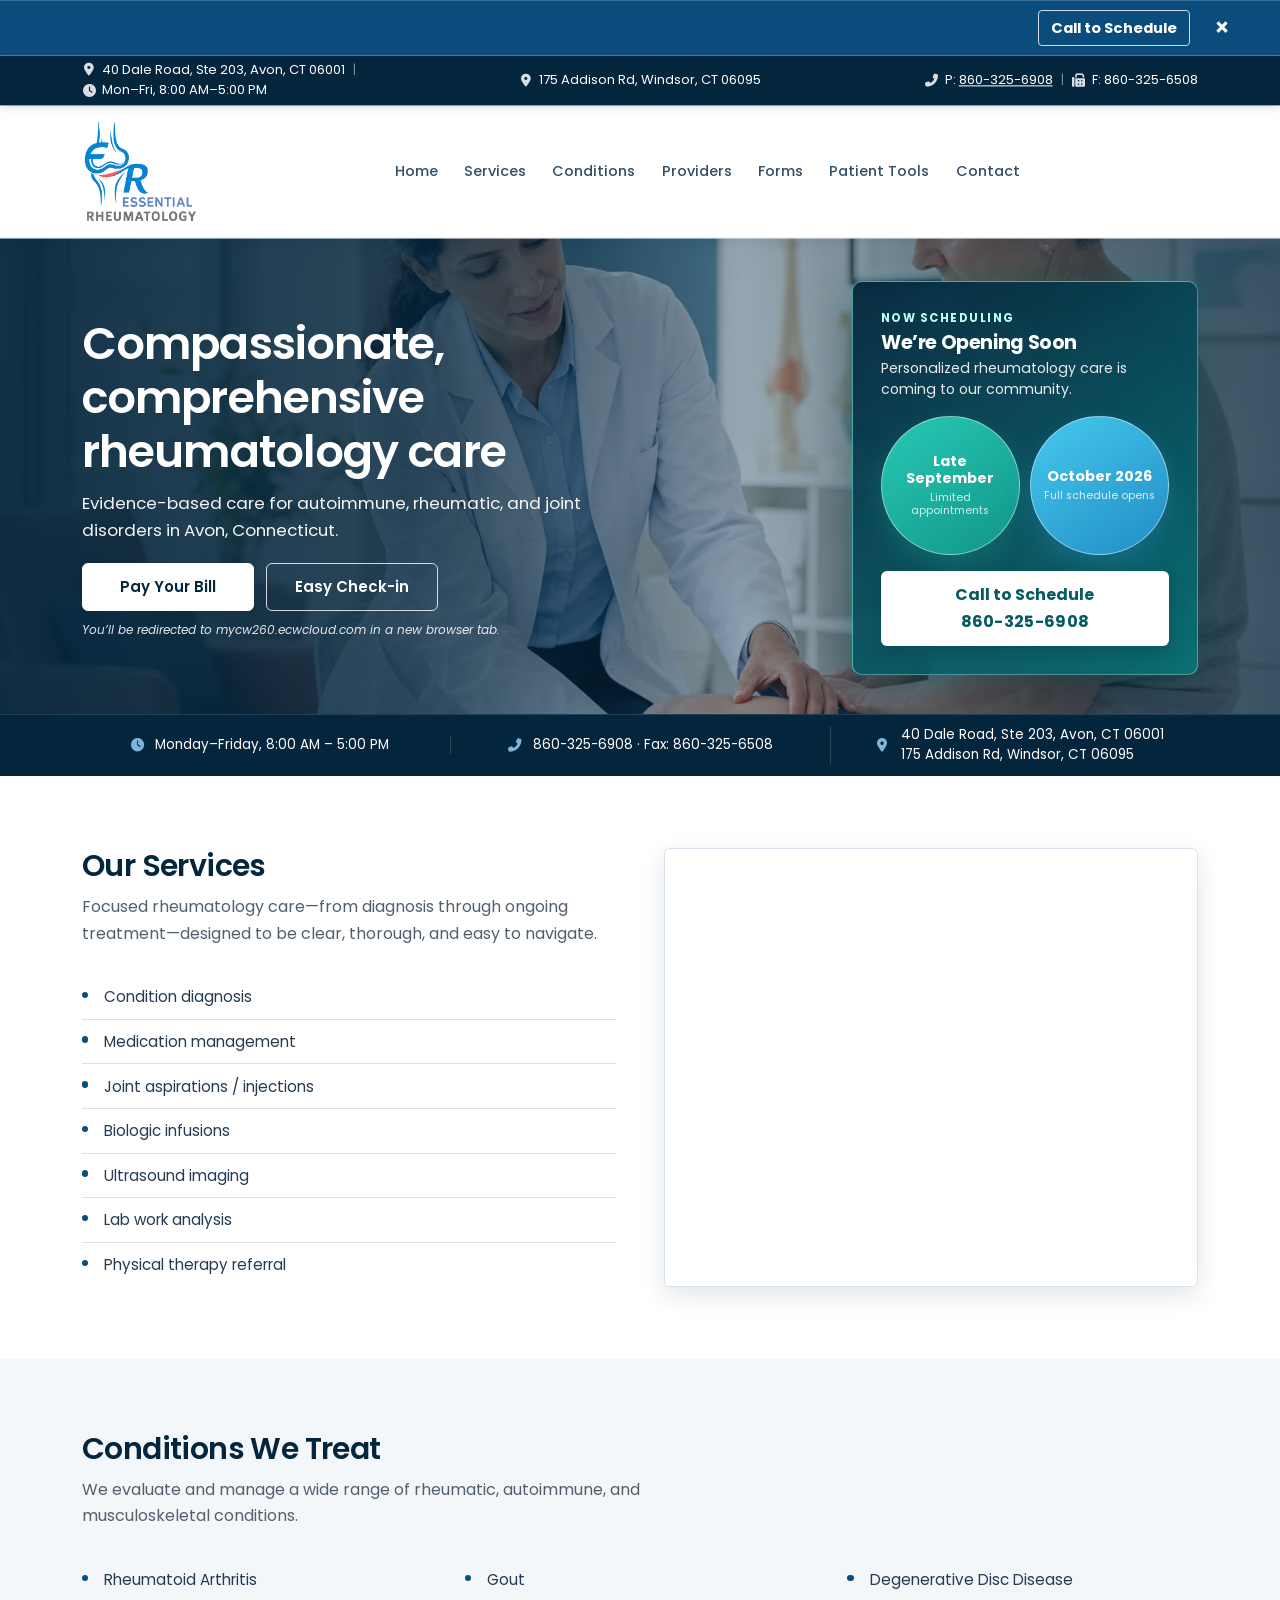
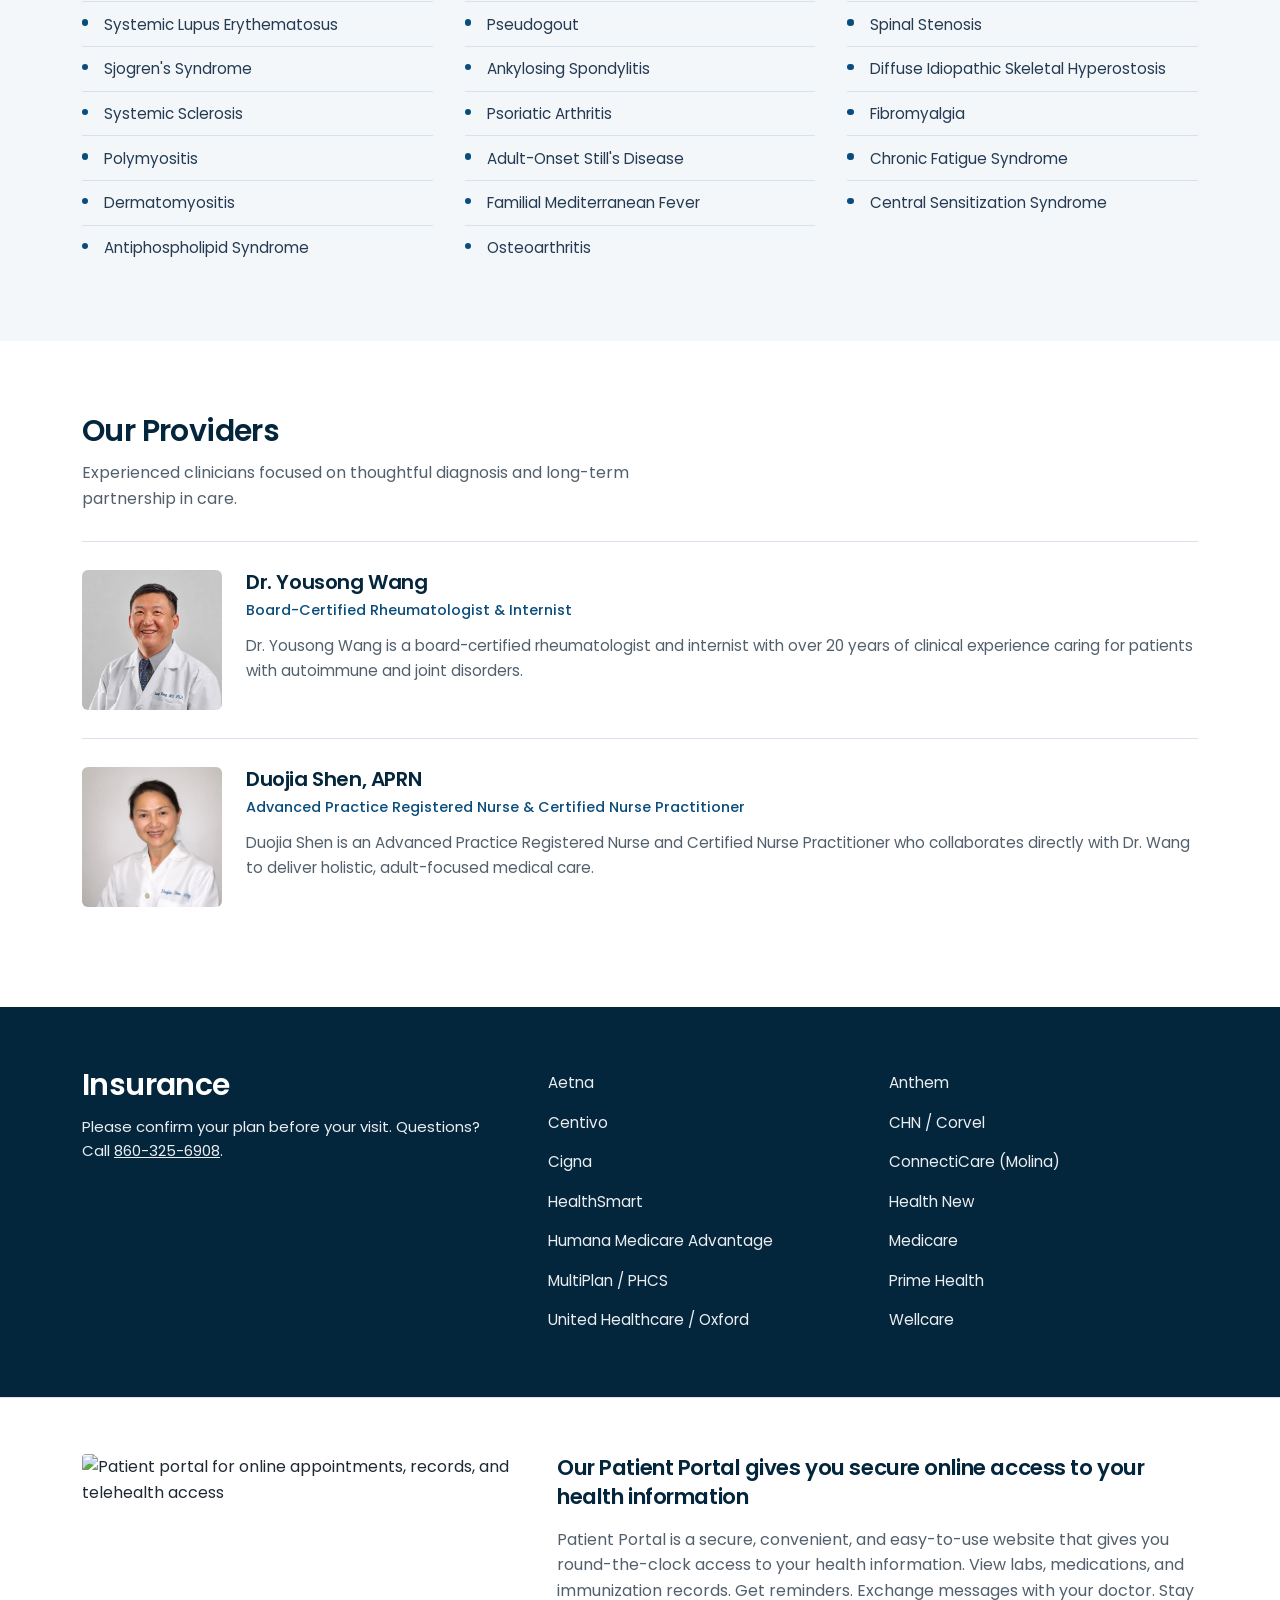
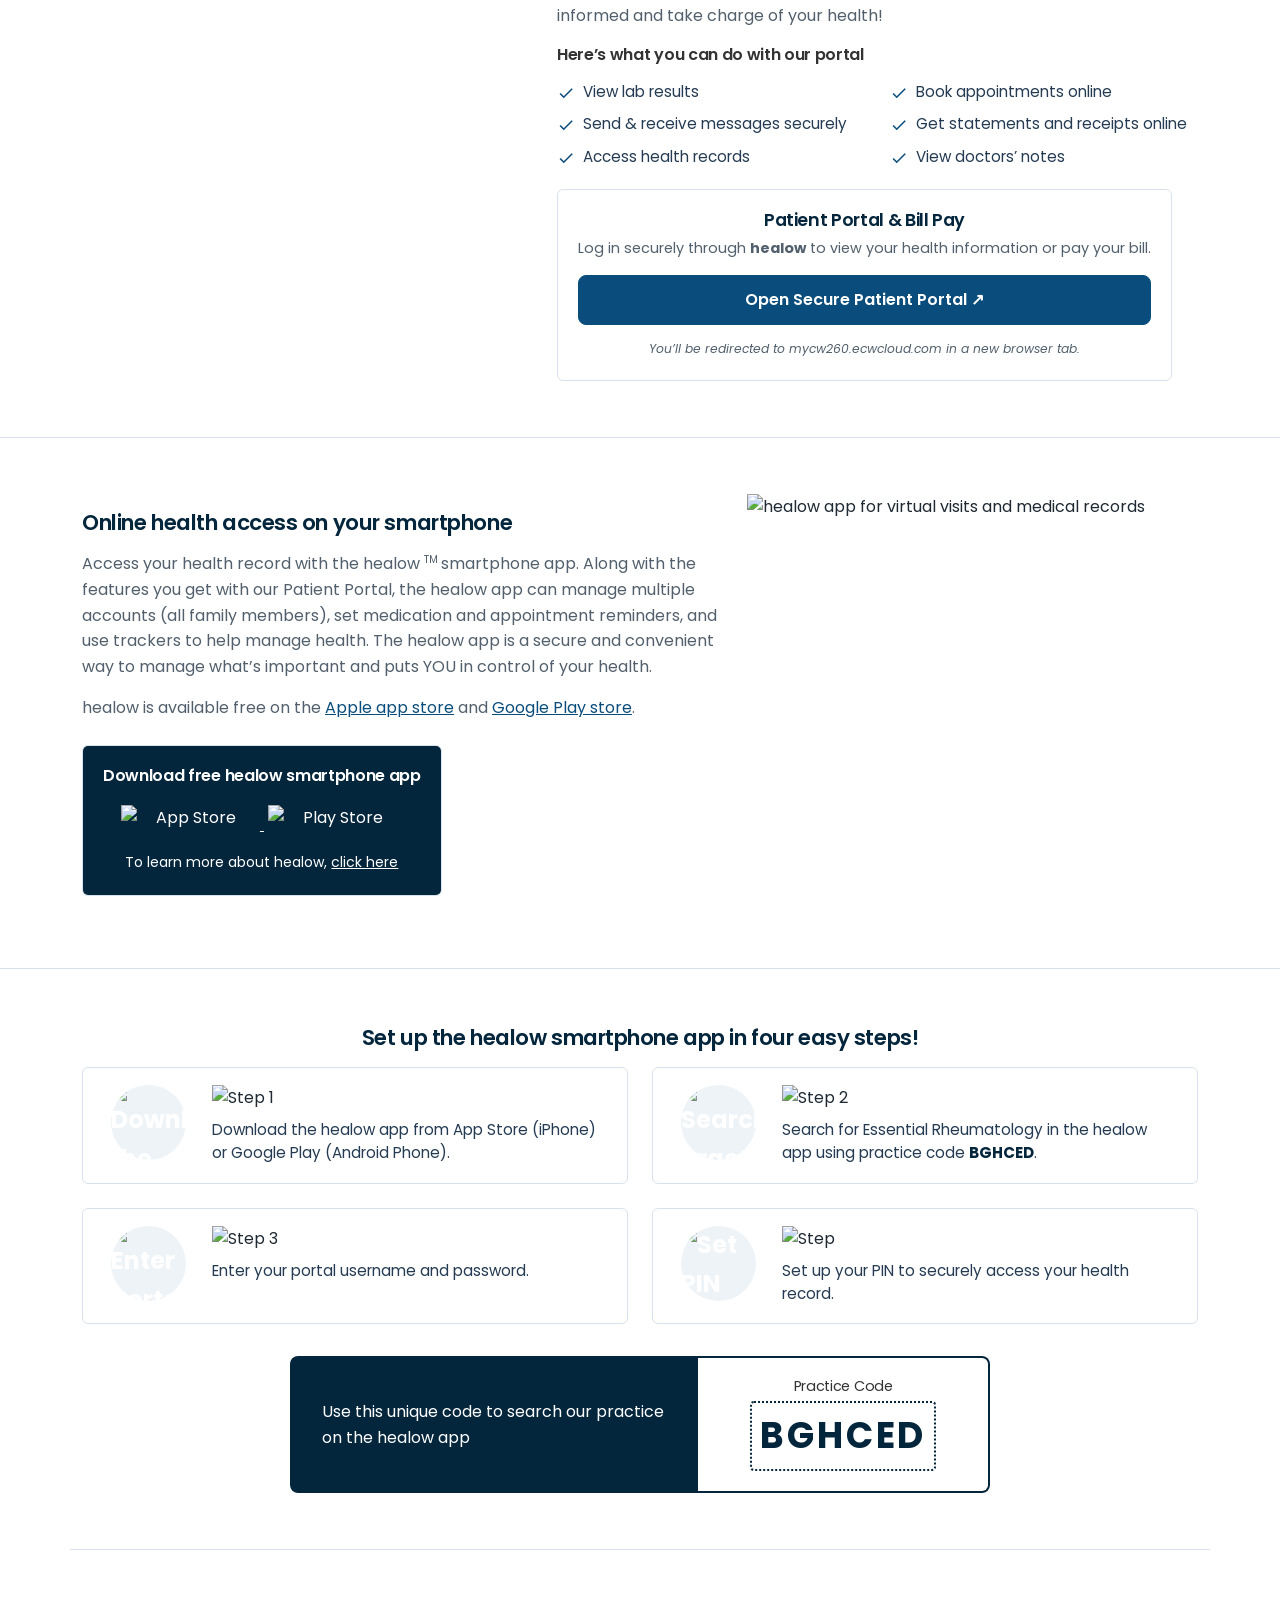
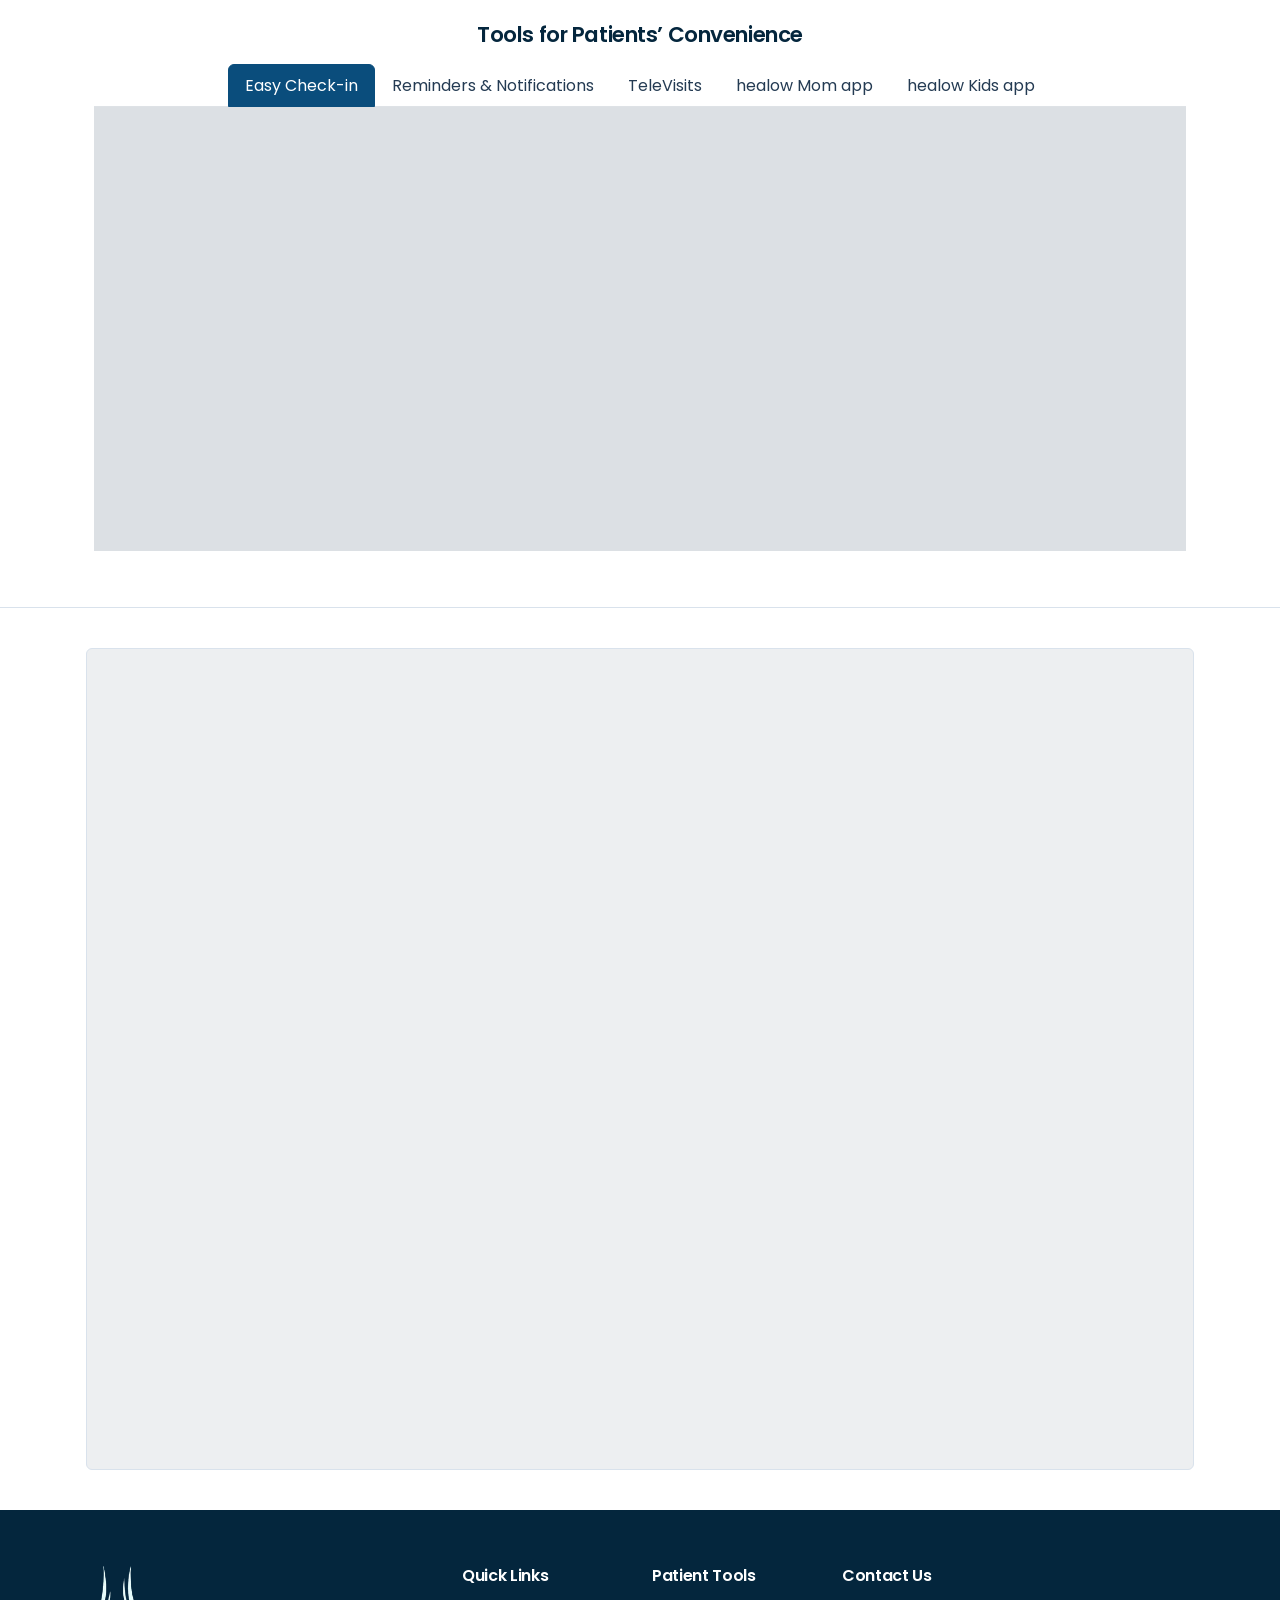
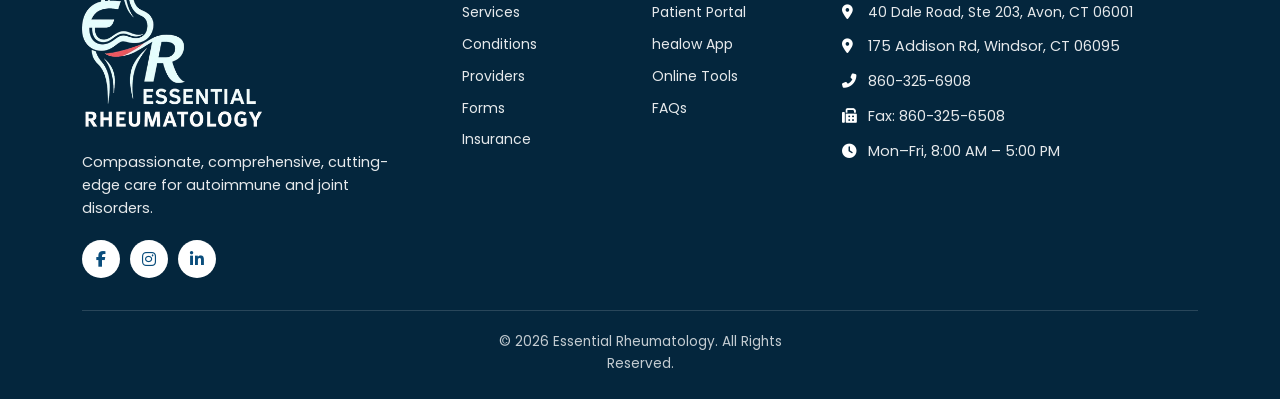
==== index.html @ e29ef2e2 "Remove duplicate sticky header spacing" ====
<!DOCTYPE html>
<!--
  =============================================================================
  AI AGENT INSTRUCTIONS — Style 2 (Healow purple theme)
  =============================================================================
  Replace TEXT and media URLs only. Do NOT remove scripts, styles, section ids,
  marketing blocks, or carousel/tab/iframe structure.

  EDITABLE SECTIONS (id → purpose):
  - topbar: address, phone, email in top bar
  - header: logo, nav labels, Patient Login + Open Appointment buttons
  - home (hero): headline lines, description, background image
  - hero-cards: four quick-action cards (title, desc, button text)
  - services: section title, description, care-card titles/images
  - insurance: title, lists, footnote paragraph
  - testimonials: title, intro, carousel quotes/authors/photos
  - cta: CTA headline, description, button label
  - footer: brand, description, links, contact info, copyright

  PROTECTED MARKETING (do NOT change copy, images, or layout):
  - patient-portal, healow-app, healow-steps, patient-tools, faqs
  - healow-steps ONLY: replace .ai-practice-code with practice.practiceCode

  THEME: Darker blue Essential Rheumatology palette (Mayo-inspired). Tokens in css/theme-tokens.css + css/site-refine.css.
  =============================================================================
-->
<html lang="en">
<head>
    <!-- AI: META — EDITABLE -->
    <meta charset="UTF-8">
    <meta name="viewport" content="width=device-width, initial-scale=1.0, viewport-fit=cover">
    <meta name="description" content="Essential Rheumatology is a rheumatology practice in Avon, Connecticut, providing comprehensive diagnosis and treatment for autoimmune, rheumatic, and musculoskeletal diseases.">
    <meta name="keywords" content="rheumatology, Avon CT, autoimmune disease, rheumatoid arthritis, lupus, joint injections, biologic infusions, Dr. Yousong Wang">
    <title>Rheumatologist in Avon, CT | Essential Rheumatology</title>
  <link rel="canonical" href="https://www.essentialrheumatology.com/">
  <meta property="og:description" content="Essential Rheumatology is a rheumatology practice in Avon, Connecticut, providing comprehensive diagnosis and treatment for autoimmune, rheumatic, and musculoskeletal diseases.">
  <meta name="robots" content="index, follow, max-image-preview:large, max-snippet:-1, max-video-preview:-1">
  <meta name="googlebot" content="index, follow, max-image-preview:large, max-snippet:-1, max-video-preview:-1">
  <script type="application/ld+json" id="crm-clinic-schema">
  {
  "@context": "https://schema.org",
  "@type": "MedicalClinic",
  "name": "Essential Rheumatology",
  "url": "https://www.essentialrheumatology.com/",
  "image": "https://www.essentialrheumatology.com/images/logo-1.webp",
  "availableService": [
    "Condition diagnosis",
    "Medication management",
    "Joint aspirations and injections",
    "Biologic infusions",
    "Ultrasound imaging",
    "Lab work analysis",
    "Physical therapy referral"
  ],
  "description": "Essential Rheumatology is a rheumatology practice in Avon, Connecticut, providing comprehensive diagnosis and treatment for autoimmune, rheumatic, and musculoskeletal diseases.",
  "telephone": "+1-860-325-6908",
  "faxNumber": "+1-860-325-6508",
  "address": {
    "@type": "PostalAddress",
    "streetAddress": "40 Dale Road, Ste 203",
    "addressLocality": "Avon",
    "addressRegion": "CT",
    "postalCode": "06001",
    "addressCountry": "US"
  },
  "openingHours": "Mo-Fr 08:00-17:00",
  "medicalSpecialty": [
    "Rheumatology",
    "Internal Medicine"
  ],
  "areaServed": "Avon, CT",
  "sameAs": [
    "https://www.facebook.com/EssentialRheumatology/",
    "https://www.instagram.com/essentialrheumatology/",
    "https://www.linkedin.com/company/essentialrheumatology/"
  ]
}
  </script>
  <meta name="twitter:card" content="summary_large_image">
  <meta property="og:type" content="website">
  <meta property="og:url" content="https://www.essentialrheumatology.com/">
  <meta property="og:image" content="https://www.essentialrheumatology.com/images/logo-1.webp">
  <meta property="og:title" content="Rheumatologist in Avon, CT | Essential Rheumatology">
  <meta property="og:site_name" content="Essential Rheumatology">
  <meta property="og:locale" content="en_US">
  <meta name="twitter:title" content="Rheumatologist in Avon, CT | Essential Rheumatology">
  <meta name="twitter:description" content="Comprehensive diagnosis and treatment for autoimmune, rheumatic, and musculoskeletal diseases in Avon, Connecticut.">
  <meta name="author" content="Essential Rheumatology">
    <!-- AI: DO NOT REMOVE vendor or theme styles -->
    <link href="vendors/bootstrap/bootstrap.min.css" rel="stylesheet">
    <link rel="stylesheet" href="vendors/font-awesome/css/all.min.css">
    <link rel="stylesheet" href="vendors/google-fonts/google-fonts.css">
    <link rel="stylesheet" href="vendors/owl-carousel/owl.carousel.min.css">
    <link rel="stylesheet" href="vendors/owl-carousel/owl.theme.default.min.css">
    <link rel="stylesheet" href="vendors/material-icons/material-icons.css">
    <link rel="stylesheet" href="css/theme-tokens.css">
    <link rel="stylesheet" href="css/style.css">
    <link rel="stylesheet" href="css/marketing.css">
<style id="crm-brand-logo-styles">.brand-logo.main-logo{height:auto;object-fit:contain;display:block;background:transparent !important;background-color:transparent !important;}.navbar-brand .brand-logo.main-logo,.navbar-brand img.main-logo{max-width:300px!important;max-height:110px!important;width:auto!important;height:auto!important;}.navbar-brand .logo-text,.footer-brand .logo-text,.footer-logo .logo-text{display:inline-block;}</style>
    <link rel="stylesheet" href="https://fonts.googleapis.com/css2?family=Poppins:wght@300;400;500;600;700&display=swap" id="crm-theme-font" />
  <link rel="stylesheet" href="css/crm-theme-overrides.css" id="crm-theme-overrides" />
  <link rel="stylesheet" href="css/crm-fallback-images.css" data-crm-fallback-styles="true" />
  <link rel="stylesheet" href="css/site-refine.css" id="crm-site-refine" />
</head>
<body>
    <div class="opening-announcement" id="openingAnnouncement" role="status" aria-label="Clinic opening announcement">
        <div class="opening-announcement-track">
            <span class="opening-announcement-message"><span class="opening-announcement-message-scroll"><strong>Essential Rheumatology is opening soon.</strong> Limited appointments will be available beginning in the second half of September 2026, with our full schedule opening in October 2026.</span></span>
            <a class="opening-announcement-cta call-action" href="tel:+18603256908" data-phone="860-325-6908" aria-label="Call Essential Rheumatology at 860-325-6908 to schedule">Call to Schedule</a>
            <button class="opening-announcement-close" id="openingAnnouncementClose" type="button" aria-label="Dismiss opening announcement">&times;</button>
        </div>
    </div>

    <!-- AI: SECTION topbar — EDITABLE. Address, phone, email text only. -->
    <div id="topbar" class="top-bar" data-crm-section="topbar">
        <div class="container">
            <div class="row align-items-center">
                <div class="col-xl-4 col-md-12">
                    <div class="top-bar-left">
                        <a class="top-item location-link" href="#location-map" aria-label="View the Essential Rheumatology location map"><i class="fas fa-map-marker-alt" aria-hidden="true"></i>40 Dale Road, Ste 203, Avon, CT 06001</a>
                        <span class="sep" aria-hidden="true">|</span>
                        <span class="top-item"><i class="fas fa-clock"></i>Mon–Fri, 8:00 AM–5:00 PM</span>
                    </div>
                </div>
                <div class="col-xl-4 col-md-12">
                    <div class="top-bar-center">
                        <span class="top-item"><i class="fas fa-map-marker-alt" aria-hidden="true"></i>175 Addison Rd, Windsor, CT 06095</span>
                    </div>
                </div>
                <div class="col-xl-4 col-md-12">
                    <div class="top-bar-right">
                        <span class="top-item"><i class="fas fa-phone-alt"></i>P:&nbsp;<a href="tel:+18603256908" class="call-action" data-phone="860-325-6908" aria-label="Call Essential Rheumatology at 860-325-6908">860-325-6908</a></span>
                        <span class="sep">|</span>
                        <span class="top-item"><i class="fas fa-fax"></i>F: 860-325-6508</span>
                    </div>
                </div>
            </div>
        </div>
    </div>

    <!-- AI: SECTION header — EDITABLE. Brand, nav links, header CTA buttons. -->
    <header id="header" class="main-nav-header" data-crm-section="header">
    <nav class="navbar navbar-expand-xl main-nav">
        <div class="container">
            <a class="navbar-brand" href="#"><img class="brand-logo main-logo img-fluid" src="images/logo-1.webp" alt="Essential Rheumatology" /></a>
            <button class="navbar-toggler" type="button" data-bs-toggle="collapse" data-bs-target="#navbarNav" aria-controls="navbarNav" aria-expanded="false" aria-label="Toggle navigation">
                <span class="navbar-toggler-icon"></span>
            </button>
            <div class="collapse navbar-collapse" id="navbarNav">
                <ul class="navbar-nav mx-auto">
                    <li class="nav-item"><a class="nav-link active" href="#home">Home</a></li>
                    <li class="nav-item"><a class="nav-link" href="#services">Services</a></li>
                    <li class="nav-item"><a class="nav-link" href="#conditions">Conditions</a></li>
                    <li class="nav-item"><a class="nav-link" href="#providers">Providers</a></li>
                    <li class="nav-item"><a class="nav-link" href="forms.html">Forms</a></li>
                    <li class="nav-item"><a class="nav-link" href="#patient-portal">Patient Tools</a></li>
                    <li class="nav-item"><a class="nav-link" href="#contact">Contact</a></li>
                </ul>
                <div class="nav-buttons" hidden>
                    <a class="btn btn-login" href="https://mycw260.ecwcloud.com/portal31476" target="_blank" rel="noopener noreferrer" aria-label="Patient Login through the secure Healow portal (opens in a new tab)">Patient Login</a>
                </div>
            </div>
        </div>
    </nav>
    </header>

    <!-- AI: SECTION hero (code: home/hero) — EDITABLE. h1 lines, description, hero background. -->
    <section class="hero" id="home" data-crm-section="hero">
        <div class="hero-overlay"></div>
        <div class="hero-content">
            <div class="container">
                <div class="hero-layout">
                    <div class="hero-copy">
                        <h1 class="hero-title"><span class="hero-line">Compassionate, comprehensive rheumatology care</span></h1>
                        <p class="hero-desc">Evidence-based care for autoimmune, rheumatic, and joint disorders in Avon, Connecticut.</p>
                        <div class="hero-actions">
                            <a href="https://mycw260.ecwcloud.com/portal31476" class="btn-hero-primary" target="_blank" rel="noopener noreferrer" aria-label="Pay Your Bill through the secure Healow portal (opens in a new tab)">Pay Your Bill</a>
                            <a href="#patient-tools" class="btn-hero-tool">Easy Check-in</a>
                        </div>
                        <p class="portal-redirect-note"><em>You’ll be redirected to mycw260.ecwcloud.com in a new browser tab.</em></p>
                    </div>
                    <aside class="schedule-inline opening-hero-card" id="cta" data-crm-section="cta" aria-labelledby="schedule-title">
                        <div class="schedule-inline-copy">
                            <p class="opening-hero-eyebrow">Now scheduling</p>
                            <h2 id="schedule-title">We’re Opening Soon</h2>
                            <p class="opening-hero-intro">Personalized rheumatology care is coming to our community.</p>
                            <div class="opening-milestones" aria-label="Opening schedule">
                                <div class="opening-milestone"><strong>Late September</strong><span>Limited appointments</span></div>
                                <div class="opening-milestone"><strong>October 2026</strong><span>Full schedule opens</span></div>
                            </div>
                        </div>
                        <a href="tel:+18603256908" class="schedule-inline-button call-action" data-phone="860-325-6908" aria-label="Call 860-325-6908 to schedule"><span>Call to Schedule</span><span class="schedule-phone-number">860-325-6908</span></a>
                    </aside>
                </div>
            </div>
        </div>
        <div id="hero-cards" class="hero-cards" data-crm-section="hero-cards" hidden aria-hidden="true"></div>
    </section>

    <div class="clinic-strip">
        <div class="container">
            <div class="row">
                <div class="col-md-4">
                    <div class="strip-item"><i class="fas fa-clock"></i><span>Monday–Friday, 8:00 AM – 5:00 PM</span></div>
                </div>
                <div class="col-md-4">
                    <div class="strip-item"><i class="fas fa-phone-alt"></i><span><a href="tel:+18603256908">860-325-6908</a> · Fax: 860-325-6508</span></div>
                </div>
                <div class="col-md-4">
                    <div class="strip-item"><i class="fas fa-map-marker-alt" aria-hidden="true"></i><span class="strip-addresses"><a class="location-link" href="#location-map" aria-label="View the Essential Rheumatology location map">40 Dale Road, Ste 203, Avon, CT 06001</a><span>175 Addison Rd, Windsor, CT 06095</span></span></div>
                </div>
            </div>
        </div>
    </div>

    <!-- AI: SECTION services — EDITABLE. -->
    <section class="er-section comprehensive-care" id="services" data-crm-section="services">
        <div class="container">
            <div class="services-grid">
                <div>
                    <h2 class="section-title">Our Services</h2>
                    <p class="section-desc">Focused rheumatology care—from diagnosis through ongoing treatment—designed to be clear, thorough, and easy to navigate.</p>
                    <ul class="service-list">
                        <li>Condition diagnosis</li>
                        <li>Medication management</li>
                        <li>Joint aspirations / injections</li>
                        <li>Biologic infusions</li>
                        <li>Ultrasound imaging</li>
                        <li>Lab work analysis</li>
                        <li>Physical therapy referral</li>
                    </ul>
                </div>
                <div class="service-visual">
                    <div class="service-map-frame" id="location-map">
                        <iframe src="https://www.google.com/maps?q=Essential+Rheumatology+LLC%2C+40+Dale+Road%2C+Avon%2C+CT+06001&amp;ll=41.8124785%2C-72.8644451&amp;z=16&amp;output=embed" title="Map centered on Essential Rheumatology LLC with surrounding roads in Avon, Connecticut" loading="lazy" referrerpolicy="no-referrer-when-downgrade" allowfullscreen></iframe>
                    </div>
                </div>
            </div>
        </div>
    </section>

    <section class="er-section alt" id="conditions" data-crm-section="conditions">
        <div class="container">
            <h2 class="section-title">Conditions We Treat</h2>
            <p class="section-desc">We evaluate and manage a wide range of rheumatic, autoimmune, and musculoskeletal conditions.</p>
            <div class="condition-feature-grid" aria-label="Featured condition guides" hidden>
                <article class="condition-feature-card">
                    <h3>Rheumatoid Arthritis</h3>
                    <p>Learn about inflammatory joint symptoms, evaluation, and individualized treatment.</p>
                    <a href="conditions/rheumatoid-arthritis/">Read the patient guide <span aria-hidden="true">&rarr;</span></a>
                </article>
                <article class="condition-feature-card">
                    <h3>Lupus</h3>
                    <p>Understand how systemic lupus can affect the body and how rheumatologists evaluate it.</p>
                    <a href="conditions/lupus/">Read the patient guide <span aria-hidden="true">&rarr;</span></a>
                </article>
                <article class="condition-feature-card">
                    <h3>Gout</h3>
                    <p>Explore gout flares, urate crystal buildup, diagnosis, and long-term management.</p>
                    <a href="conditions/gout/">Read the patient guide <span aria-hidden="true">&rarr;</span></a>
                </article>
                <article class="condition-feature-card">
                    <h3>Osteoarthritis</h3>
                    <p>Learn how osteoarthritis affects joints and how pain, mobility, and function may be managed.</p>
                    <a href="conditions/osteoarthritis/">Read the patient guide <span aria-hidden="true">&rarr;</span></a>
                </article>
            </div>
            <div class="conditions-grid">
                <ul class="condition-list">
                    <li>Rheumatoid Arthritis</li>
                    <li>Systemic Lupus Erythematosus</li>
                    <li>Sjogren's Syndrome</li>
                    <li>Systemic Sclerosis</li>
                    <li>Polymyositis</li>
                    <li>Dermatomyositis</li>
                    <li>Antiphospholipid Syndrome</li>
                </ul>
                <ul class="condition-list">
                    <li>Gout</li>
                    <li>Pseudogout</li>
                    <li>Ankylosing Spondylitis</li>
                    <li>Psoriatic Arthritis</li>
                    <li>Adult-Onset Still's Disease</li>
                    <li>Familial Mediterranean Fever</li>
                    <li>Osteoarthritis</li>
                </ul>
                <ul class="condition-list">
                    <li>Degenerative Disc Disease</li>
                    <li>Spinal Stenosis</li>
                    <li>Diffuse Idiopathic Skeletal Hyperostosis</li>
                    <li>Fibromyalgia</li>
                    <li>Chronic Fatigue Syndrome</li>
                    <li>Central Sensitization Syndrome</li>
                </ul>
            </div>
        </div>
    </section>

    <section class="er-section" id="providers" data-crm-section="providers">
        <div class="container">
            <h2 class="section-title">Our Providers</h2>
            <p class="section-desc">Experienced clinicians focused on thoughtful diagnosis and long-term partnership in care.</p>
            <div class="provider-card">
                <img src="images/yousong-wang.jpg" alt="Dr. Yousong Wang" width="220" height="220" loading="lazy">
                <div>
                    <h3>Dr. Yousong Wang</h3>
                    <div class="role">Board-Certified Rheumatologist &amp; Internist</div>
                    <p>Dr. Yousong Wang is a board-certified rheumatologist and internist with over 20 years of clinical experience caring for patients with autoimmune and joint disorders.</p>
                    <a class="provider-profile-link" href="providers/yousong-wang/" hidden>View physician profile <span aria-hidden="true">&rarr;</span></a>
                </div>
            </div>
            <div class="provider-card">
                <img src="images/duojia-shen.jpg" alt="Duojia Shen, APRN" width="220" height="220" loading="lazy">
                <div>
                    <h3>Duojia Shen, APRN</h3>
                    <div class="role">Advanced Practice Registered Nurse &amp; Certified Nurse Practitioner</div>
                    <p>Duojia Shen is an Advanced Practice Registered Nurse and Certified Nurse Practitioner who collaborates directly with Dr. Wang to deliver holistic, adult-focused medical care.</p>
                    <a class="provider-profile-link" href="providers/duojia-shen/" hidden>View nurse practitioner profile <span aria-hidden="true">&rarr;</span></a>
                </div>
            </div>
        </div>
    </section>

    <!-- AI: SECTION insurance — EDITABLE. -->
    <section class="insurance-section" id="insurance" data-crm-section="insurance">
        <div class="container">
            <div class="insurance-layout">
                <div>
                    <h2 class="insurance-title">Insurance</h2>
                    <p>Please confirm your plan before your visit. Questions? Call <a href="tel:+18603256908">860-325-6908</a>.</p>
                </div>
                <ul class="insurance-list">
                    <li>Aetna</li>
                    <li>Anthem</li>
                    <li>Centivo</li>
                    <li>CHN / Corvel</li>
                    <li>Cigna</li>
                    <li>ConnectiCare (Molina)</li>
                    <li>HealthSmart</li>
                    <li>Health New</li>
                    <li>Humana Medicare Advantage</li>
                    <li>Medicare</li>
                    <li>MultiPlan / PHCS</li>
                    <li>Prime Health</li>
                    <li>United Healthcare / Oxford</li>
                    <li>Wellcare</li>
                </ul>
            </div>
        </div>
    </section>

    <section class="er-section alt" id="forms" data-crm-section="forms" hidden>
        <div class="container">
            <div class="forms-layout">
                <div>
                    <h2 class="section-title">Patient Forms</h2>
                    <p class="section-desc">Download patient forms and office policies. Call us if you need help choosing or completing a document.</p>
                </div>
                <div class="form-table-wrap">
                    <table class="form-table">
                        <caption class="visually-hidden">Patient forms and office policies available for download</caption>
                        <thead><tr><th scope="col">Category</th><th scope="col">Form</th></tr></thead>
                        <tbody>
                            <tr><td data-label="Category">New patient</td><td data-label="Form"><a href="documents/EssentialRheumatology_Patient_Intake_Packet_CheckIn_Consent_Form_v2.pdf" download type="application/pdf">Patient Intake, Check-in &amp; Consent Packet</a></td></tr>
                            <tr><td data-label="Category">Consent</td><td data-label="Form"><a href="documents/EssentialRheumatology_Consent_Joint_Injection.pdf" download type="application/pdf">Joint Injection Consent</a></td></tr>
                            <tr><td data-label="Category">Consent</td><td data-label="Form"><a href="documents/EssentialRheumatology_Consent_Immunosuppressive_Biologic_Therapies.pdf" download type="application/pdf">Immunosuppressive &amp; Biologic Therapies Consent</a></td></tr>
                            <tr><td data-label="Category">Treatment agreement</td><td data-label="Form"><a href="documents/EssentialRheumatology_Controlled_Substance_Prescription_Contract.pdf" download type="application/pdf">Controlled Substance Prescription Contract</a></td></tr>
                            <tr><td data-label="Category">Office policy</td><td data-label="Form"><a href="documents/EssentialRheumatology_Financial_Agreement.pdf" download type="application/pdf">Financial Agreement</a></td></tr>
                            <tr><td data-label="Category">Office policy</td><td data-label="Form"><a href="documents/EssentialRheumatology_HIPPA_Notice_of_Privacy_Practices.pdf" download type="application/pdf">HIPAA Notice of Privacy Practices</a></td></tr>
                            <tr><td data-label="Category">Office policy</td><td data-label="Form"><a href="documents/EssentialRheumatology_Noshow_Policy.pdf" download type="application/pdf">No-show Policy</a></td></tr>
                            <tr><td data-label="Category">School / work</td><td data-label="Form"><a href="documents/EssentialRheumatology_Return_School.pdf" download type="application/pdf">Return-to-School Form</a></td></tr>
                            <tr><td data-label="Category">School / work</td><td data-label="Form"><a href="documents/EssentialRheumatology_Return_Work.pdf" download type="application/pdf">Return-to-Work Form</a></td></tr>
                            <tr><td data-label="Category">Parking placard</td><td data-label="Form"><a href="https://portal.ct.gov/dmv/-/media/dmv/20/29/b225ppdf.pdf?rev=17faf3e5943f42e58f0d9ef0b397fc18&amp;hash=F542DF3AF6DC5376B68D4BFDC06CF32D" target="_blank" rel="noopener noreferrer" aria-label="Download the CT DMV permanent or renewable parking placard application PDF (opens in a new tab)">Permanent / Renewable Parking Placard Application <span aria-hidden="true">↗</span></a></td></tr>
                            <tr><td data-label="Category">Parking placard</td><td data-label="Form"><a href="https://portal.ct.gov/dmv/-/media/dmv/20/29/b225tpdf.pdf?rev=82a681b0be9f49589f4bfa4a91715c1a&amp;hash=3685AB7943732EF4912ADCA1B5319636" target="_blank" rel="noopener noreferrer" aria-label="Download the CT DMV temporary parking placard application PDF (opens in a new tab)">Temporary Parking Placard Application <span aria-hidden="true">↗</span></a></td></tr>
                        </tbody>
                    </table>
                </div>
            </div>
        </div>
    </section>

    <!-- AI: SECTION testimonials — kept minimal / hidden for Mayo-style simplicity -->
    <section class="testimonials" id="testimonials" data-crm-section="testimonials" hidden aria-hidden="true" style="display:none;"></section>

    <!-- AI: SECTION patient_portal — PROTECTED marketing. Do not edit. -->
    <section id="patient-portal" class="container-fluid pt-5 pb-5" data-crm-section="patient-portal">
        <div class="container">
          <div class="row">
            <div class="col-md-5">
              <img class="img-fluid mb-3 portal-image"
                src="https://aware.healow.com/Production/Aware-Website-Assets/V2/images/portal.png"
                alt="Patient portal for online appointments, records, and telehealth access"
              />
              <!-- <div class="portal-24-7 mt-3">
                  <span class="portal-24-7-icon"><i class="material-icons">schedule</i></span>
                  <span class="portal-24-7-text">24/7 Access to Your Health Information</span>
                </div> -->
            </div>
            <div class="col-md-7">
              <h4 class="font-weight-normal">
                Our Patient Portal gives you secure online access to your health
                information
              </h4>
              <p>
                Patient Portal is a secure, convenient, and easy-to-use website
                that gives you round-the-clock access to your health information.
                View labs, medications, and immunization records. Get reminders.
                Exchange messages with your doctor. Stay informed and take charge
                of your health!
              </p>
              <div id="portal-features" class="row">
                <div class="col-md-12">
                  <h6>Here’s what you can do with our portal</h6>
                </div>
                <div class="col-md-6">
                  <ul class="list-group list-group-flush">
                    <li class="list-group-item border-0">
                      <i class="material-icons custom-material-style">check</i
                      >View lab results
                    </li>
                    <li class="list-group-item border-0">
                      <i class="material-icons custom-material-style">check</i
                      >Send &amp; receive messages securely
                    </li>
                    <li class="list-group-item border-0">
                      <i class="material-icons custom-material-style">check</i
                      >Access health records
                    </li>
                  </ul>
                </div>
                <div class="col-md-6">
                  <ul class="list-group list-group-flush">
                    <li class="list-group-item border-0">
                      <i class="material-icons custom-material-style">check</i
                      >Book appointments online
                    </li>
                    <li class="list-group-item border-0">
                      <i class="material-icons custom-material-style">check</i>Get
                      statements and receipts online
                    </li>
                    <li class="list-group-item border-0">
                      <i class="material-icons custom-material-style">check</i
                      >View doctors’ notes
                    </li>
                  </ul>
                </div>
              </div>
              <div class="card portal-cta p-0">
                <div class="card-body">
                  <h5 class="portal-cta-title">Patient Portal &amp; Bill Pay</h5>
                  <p class="portal-cta-description">
                    Log in securely through <strong>healow</strong> to view your health information or pay your bill.
                  </p>
                  <a
                    href="https://mycw260.ecwcloud.com/portal31476"
                    class="btn btn-block portal-button btn-md text-dark"
                    target="_blank"
                    rel="noopener noreferrer"
                    aria-label="Open Secure Patient Portal (opens in a new tab)"
                    >Open Secure Patient Portal <span aria-hidden="true">↗</span>
                  </a>
                  <p class="card-text">
                    <small><em>You’ll be redirected to mycw260.ecwcloud.com in a new browser tab.</em></small>
                  </p>
                </div>
              </div>
            </div>
          </div>
        </div>
      </section>
      <!-- AI: SECTION healow_app — PROTECTED marketing. Do not edit. -->
      <section id="healow-app" class="container-fluid pt-5" data-crm-section="healow-app">
        <div class="container">
          <div class="row">
            <div class="col-md-7">
              <h4 class="font-weight-normal mt-3">
                Online health access on your smartphone
              </h4>
              <p>
                Access your health record with the healow
                <sup>
                  <small>TM</small>
                </sup>
                smartphone app. Along with the features you get with our Patient
                Portal, the healow app can manage multiple accounts (all family
                members), set medication and appointment reminders, and use
                trackers to help manage health. The healow app is a secure and
                convenient way to manage what’s important and puts YOU in control
                of your health.
              </p>
              <p>
                healow is available free on the
                <a href="https://goo.gl/LhQBBk" target="_blank"
                  >Apple app store</a
                >
                and
                <a href="https://goo.gl/vssCoR" target="_blank"
                  >Google Play store</a
                >.
              </p>
              <div class="card stores-cta p-0 mt-4 mb-3">
                <div class="card-body text-white">
                  <h6 class="text-white">Download free healow smartphone app</h6>
                  <a href="https://goo.gl/LhQBBk" target="_blank">
                    <img class="m-1"
                      src="https://mgdportal.eclinicalweb.com/portalNew/jsp/PP_Interim_Page/new-pp-local/images/app_store_button.png"
                      width="135"
                      height="40"
                      alt="App Store"
                    />
                  </a>
                  <a href="https://goo.gl/vssCoR" target="_blank">
                    <img class="m-1"
                      src="https://mgdportal.eclinicalweb.com/portalNew/jsp/PP_Interim_Page/new-pp-local/images/play_store_button.png"
                      width="135"
                      height="40"
                      alt="Play Store"
                    />
                  </a>
                  <p class="card-text">
                    <small
                      >To learn more about healow,
                      <a
                        href="https://healow.com/healowHomeRedirect.jsp"
                        class="text-white font-weight-bold"
                        target="_blank"
                        >click here</a
                      >
                    </small>
                  </p>
                </div>
              </div>
            </div>
            <div class="col-md-5">
              <img class="img-fluid"
                src="https://aware.healow.com/Production/Aware-Website-Assets/V2/images/healow-image.jpg"
                width="394"
                height="328"
                alt="healow app for virtual visits and medical records"
              />
            </div>
          </div>
        </div>
      </section>
      <!-- AI: SECTION healow_steps — PROTECTED except .ai-practice-code → practice.practiceCode -->
      <section id="healow-steps" class="container-fluid" data-crm-section="healow-steps">
        <div class="container">
          <h4 class="healow-steps-title">
            Set up the healow smartphone app in four easy steps!
          </h4>
          <div class="row healow-steps-grid g-4">
            <div class="col-md-6">
              <div class="step-block">
                <img class="step-icon"
                  src="https://aware.healow.com/Production/Aware-Website-Assets/V2/images/icon_step1.png"
                  width="75"
                  height="75"
                  alt="Download the healow app"
                />
                <div class="step-content">
                  <img class="step-badge"
                    src="https://aware.healow.com/Production/Aware-Website-Assets/V2/images/step1.png"
                    width="67"
                    height="26"
                    alt="Step 1"
                  />
                  <p>
                    Download the healow app from App Store (iPhone) or Google Play
                    (Android Phone).
                  </p>
                </div>
              </div>
            </div>
            <div class="col-md-6">
              <div class="step-block">
                <img class="step-icon"
                  src="https://aware.healow.com/Production/Aware-Website-Assets/V2/images/icon_step2.png"
                  width="75"
                  height="75"
                  alt="Search practice code in healow app"
                />
                <div class="step-content">
                  <img class="step-badge"
                    src="https://aware.healow.com/Production/Aware-Website-Assets/V2/images/step2.png"
                    width="67"
                    height="26"
                    alt="Step 2"
                  />
                  <p>
                    Search for Essential Rheumatology in the healow app using
                    practice code <strong class="ai-practice-code">BGHCED</strong>.
                  </p>
                </div>
              </div>
            </div>
            <div class="col-md-6">
              <div class="step-block">
                <img class="step-icon"
                  src="https://aware.healow.com/Production/Aware-Website-Assets/V2/images/icon_step3.png"
                  width="75"
                  height="75"
                  alt="Enter portal username and password"
                />
                <div class="step-content">
                  <img class="step-badge"
                    src="https://aware.healow.com/Production/Aware-Website-Assets/V2/images/step3.png"
                    width="67"
                    height="26"
                    alt="Step 3"
                  />
                  <p>Enter your portal username and password.</p>
                </div>
              </div>
            </div>
            <div class="col-md-6">
              <div class="step-block">
                <img class="step-icon"
                  src="https://aware.healow.com/Production/Aware-Website-Assets/V2/images/icon_step4.png"
                  width="75"
                  height="75"
                  alt="Set PIN for secure access"
                />
                <div class="step-content">
                  <img class="step-badge"
                    src="https://aware.healow.com/Production/Aware-Website-Assets/V2/images/step4.png"
                    width="67"
                    height="26"
                    alt="Step 4"
                  />
                  <p>Set up your PIN to securely access your health record.</p>
                </div>
              </div>
            </div>
          </div>
          <div class="row practice-code-row g-0 mt-4">
            <div
              class="col-md-7 practice-code practice-code-left d-flex align-items-center"
            >
              <p class="mb-0">
                Use this unique code to search our practice on the healow app
              </p>
            </div>
            <div class="col-md-5 practice-code practice-code-right">
              <h6 class="practice-code-label">Practice Code</h6>
              <span class="code ai-practice-code">BGHCED</span>
            </div>
          </div>
        </div>
      </section>
  
      <!-- AI: SECTION patient_tools — PROTECTED marketing. Tabs + iframes must remain. -->
      <section id="patient-tools" class="container-fluid" style="max-width: 1200px" data-crm-section="patient-tools">
        <div class="container patient-tools-container">
          <div class="row">
            <div class="col-12">
              <div class="patient-tools-tab mt-2">
                <h4 class="font-weight-normal mt-3 mb-4 text-center">
                  Tools for Patients’ Convenience
                </h4>
                <ul
                  class="nav nav-tabs justify-content-center"
                  id="p-tools"
                  role="tablist"
                >
                  <li class="nav-item" rel="kiosk.html">
                    <a
                      class="nav-link active"
                      id="check-in"
                      data-bs-toggle="tab"
                      href="#checkin-content"
                      role="tab"
                      aria-controls="checkin-content"
                      aria-selected="true"
                      >Easy Check-in</a
                    >
                  </li>
                  <li class="nav-item" rel="reminders.html">
                    <a
                      class="nav-link"
                      id="Reminders"
                      data-bs-toggle="tab"
                      href="#reminders-content"
                      role="tab"
                      aria-controls="reminders-content"
                      aria-selected="false"
                      >Reminders &amp; Notifications</a
                    >
                  </li>
  
                  <li class="nav-item" rel="televisit.html">
                    <a
                      class="nav-link"
                      id="Visits"
                      data-bs-toggle="tab"
                      href="#virtual-visits"
                      role="tab"
                      aria-controls="virtual-visits"
                      aria-selected="false"
                      >TeleVisits</a
                    >
                  </li>
                  <li class="nav-item" rel="healowmom.html">
                    <a
                      class="nav-link"
                      id="mom"
                      data-bs-toggle="tab"
                      href="#healow-mom"
                      role="tab"
                      aria-controls="healow-mom"
                      aria-selected="false"
                      >healow Mom app</a
                    >
                  </li>
                  <li class="nav-item" rel="healowkids.html">
                    <a
                      class="nav-link"
                      id="kids"
                      data-bs-toggle="tab"
                      href="#healow-kids"
                      role="tab"
                      aria-controls="healow-kids"
                      aria-selected="false"
                      >healow Kids app</a
                    >
                  </li>
                </ul>
                <div class="tab-content" id="p-tools-Content">
                  <div
                    class="tab-pane fade show active"
                    id="checkin-content"
                    role="tabpanel"
                    aria-labelledby="home-tab"
                  >
                    <div class="patient-tools-iframe-wrap">
                      <iframe loading="lazy"
                        class="mgdiframe-checkin crm-deferred-iframe"
                        id="i-checkin-content"
                        src="about:blank" data-crm-src="https://aware.healow.com/Production/Aware-Website-Assets/V2/kiosk.html"
                        frameborder="0"
                        scrolling="no"
                        width="100%"
                      ></iframe>
                    </div>
                  </div>
                  <div
                    class="tab-pane fade"
                    id="reminders-content"
                    role="tabpanel"
                    aria-labelledby="profile-tab"
                  >
                    <div class="patient-tools-iframe-wrap">
                      <iframe loading="lazy"
                        class="mgdiframe-reminders crm-deferred-iframe"
                        id="i-reminders-content"
                        src="about:blank" data-crm-src="https://aware.healow.com/Production/Aware-Website-Assets/V2/reminders.html"
                        frameborder="0"
                        scrolling="no"
                        width="100%"
                      ></iframe>
                    </div>
                  </div>
  
                  <div
                    class="tab-pane fade"
                    id="virtual-visits"
                    role="tabpanel"
                    aria-labelledby="virtual-visits-tab"
                  >
                    <div class="patient-tools-iframe-wrap">
                      <iframe loading="lazy"
                        class="mgdiframe-visits crm-deferred-iframe"
                        id="i-virtual-visits"
                        src="about:blank" data-crm-src="https://aware.healow.com/Production/Aware-Website-Assets/V2/televisit.html"
                        frameborder="0"
                        scrolling="no"
                        width="100%"
                      ></iframe>
                    </div>
                  </div>
                  <div
                    class="tab-pane fade"
                    id="healow-mom"
                    role="tabpanel"
                    aria-labelledby="profile-tab"
                  >
                    <div class="patient-tools-iframe-wrap">
                      <iframe loading="lazy"
                        class="mgdiframe-mom crm-deferred-iframe"
                        id="i-healow-mom"
                        src="about:blank" data-crm-src="https://aware.healow.com/Production/Aware-Website-Assets/V2/healowmom.html"
                        frameborder="0"
                        scrolling="no"
                        width="100%"
                      ></iframe>
                    </div>
                  </div>
                  <div
                    class="tab-pane fade"
                    id="healow-kids"
                    role="tabpanel"
                    aria-labelledby="profile-tab"
                  >
                    <div class="patient-tools-iframe-wrap">
                      <iframe loading="lazy"
                        class="mgdiframe-kids crm-deferred-iframe"
                        id="i-healow-kids"
                        src="about:blank" data-crm-src="https://aware.healow.com/Production/Aware-Website-Assets/V2/healowkids.html"
                        frameborder="0"
                        scrolling="no"
                        width="100%"
                      ></iframe>
                    </div>
                  </div>
                </div>
              </div>
            </div>
          </div>
        </div>
      </section>
  
      <!-- AI: SECTION faqs — PROTECTED (healow FAQ iframe). Do not edit. -->
      <section id="faqs" class="container-fluid" data-crm-section="faqs">
        <div class="container faq-container">
          <div class="faq-iframe-wrapper">
            <iframe loading="lazy"
              class="mgdiframe-faqs crm-deferred-iframe"
              id="i-faqs"
              src="about:blank" data-crm-src="https://aware.healow.com/Production/Aware-Website-Assets/V2/faqs.html"
              frameborder="0"
              scrolling="no"
              width="100%"
              height="820"
              title="Frequently Asked Questions"
            ></iframe>
          </div>
        </div>
      </section>

    <!-- AI: SECTION cta — EDITABLE. Headline, description, CTA button text. -->
    <!-- AI: SECTION footer — EDITABLE. Brand, description, links, contact, copyright. -->
    <footer id="footer" class="main-footer" data-crm-section="footer">
        <span id="contact" class="visually-hidden" aria-hidden="true"></span>
        <div class="container">
            <div class="row footer-content">
                <div class="col-lg-4 mb-4 mb-lg-0">
                    <a href="#" class="footer-logo"><img class="brand-logo main-logo footer-brand-logo img-fluid" src="images/logo-footer.webp" alt="Essential Rheumatology" /></a>
                    <p class="footer-desc">Compassionate, comprehensive, cutting-edge care for autoimmune and joint disorders.</p>
                    <div class="social-icons">
                        <a href="https://www.facebook.com/EssentialRheumatology/" target="_blank" rel="noopener noreferrer" aria-label="Visit Essential Rheumatology on Facebook" title="Facebook"><i class="fab fa-facebook-f" aria-hidden="true"></i></a>
                        <a href="https://www.instagram.com/essentialrheumatology/" target="_blank" rel="noopener noreferrer" aria-label="Visit Essential Rheumatology on Instagram" title="Instagram"><i class="fab fa-instagram" aria-hidden="true"></i></a>
                        <a href="https://www.linkedin.com/company/essentialrheumatology/" target="_blank" rel="noopener noreferrer" aria-label="Visit Essential Rheumatology on LinkedIn" title="LinkedIn"><i class="fab fa-linkedin-in" aria-hidden="true"></i></a>
                    </div>
                </div>
                <div class="col-lg-2 col-md-4 mb-4 mb-lg-0">
                    <h4>Quick Links</h4>
                    <ul>
                        <li><a href="#services">Services</a></li>
                        <li><a href="#conditions">Conditions</a></li>
                        <li><a href="#providers">Providers</a></li>
                        <li><a href="forms.html">Forms</a></li>
                        <li><a href="#insurance">Insurance</a></li>
                    </ul>
                </div>
                <div class="col-lg-2 col-md-4 mb-4 mb-lg-0">
                    <h4>Patient Tools</h4>
                    <ul>
                        <li><a href="#patient-portal">Patient Portal</a></li>
                        <li><a href="#healow-app">healow App</a></li>
                        <li><a href="#patient-tools">Online Tools</a></li>
                        <li><a href="#faqs">FAQs</a></li>
                    </ul>
                </div>
                <div class="col-lg-4 col-md-4">
                    <h4>Contact Us</h4>
                    <ul class="contact-list">
                        <li><i class="fas fa-map-marker-alt" aria-hidden="true"></i> <a class="location-link" href="#location-map" aria-label="View the Essential Rheumatology location map">40 Dale Road, Ste 203, Avon, CT 06001</a></li>
                        <li><i class="fas fa-map-marker-alt" aria-hidden="true"></i> 175 Addison Rd, Windsor, CT 06095</li>
                        <li><i class="fas fa-phone-alt"></i> <a href="tel:+18603256908">860-325-6908</a></li>
                        <li><i class="fas fa-fax"></i> Fax: 860-325-6508</li>
                        <li><i class="fas fa-clock"></i> Mon–Fri, 8:00 AM – 5:00 PM</li>
                    </ul>
                </div>
            </div>
            <div class="footer-bottom">
                <p>&copy; 2026 Essential Rheumatology. All Rights Reserved.</p>
            </div>
        </div>
    </footer>

    <!-- Back to Top Button -->
    <button id="back-to-top" class="back-to-top" aria-label="Back to top" title="Back to top">
        <i class="fas fa-chevron-up"></i>
    </button>
    <div id="copyPhoneNotice" class="copy-phone-notice" role="status" aria-live="polite">Phone number copied: 860-325-6908</div>

    <!-- jQuery -->
    <script src="vendors/jquery/jquery-3.7.1.min.js"></script>
    <!-- Bootstrap JS -->
    <script src="vendors/bootstrap/bootstrap.bundle.min.js"></script>
    <!-- OWL Carousel -->
    <script src="vendors/owl-carousel/owl.carousel.min.js"></script>
    <!-- Custom JS -->
    <script src="js/main.js"></script>



<script>
function resizeIframe(id){try{var el=document.getElementById(id);if(!el)return;if(/^https?:\/\//i.test(el.getAttribute("src")||"")){try{if(new url(el.src,location.href).origin!==location.origin)return;}catch(e){return;}}var h=400;if(el.contentWindow&&el.contentWindow.document&&el.contentWindow.document.body){h=el.contentWindow.document.body.scrollHeight;}el.style.height=Math.max(h,200)+"px";}catch(e){}}
function crmLoadDeferredIframe(el){try{if(!el||!el.getAttribute)return;var src=el.getAttribute("data-crm-src");if(!src||el.getAttribute("data-crm-loaded")==="1")return;el.setAttribute("data-crm-loaded","1");el.setAttribute("src",src);}catch(e){}}
function crmLoadActivePaneIframes(){try{document.querySelectorAll(".tab-pane.show.active iframe.crm-deferred-iframe[data-crm-src], .tab-pane.active iframe.crm-deferred-iframe[data-crm-src]").forEach(crmLoadDeferredIframe);}catch(e){}}
function crmInitDeferredIframes(){
  try{
    var list=document.querySelectorAll("iframe.crm-deferred-iframe[data-crm-src]");
    if(!list.length)return;
    crmLoadActivePaneIframes();
    if("IntersectionObserver" in window){
      var io=new IntersectionObserver(function(entries){entries.forEach(function(en){if(en.isIntersecting){crmLoadDeferredIframe(en.target);io.unobserve(en.target);}});},{rootMargin:"300px 0px"});
      list.forEach(function(el){io.observe(el);});
    }else{list.forEach(crmLoadDeferredIframe);}
    document.addEventListener("shown.bs.tab",function(ev){
      var sel=ev&&ev.target?(ev.target.getAttribute("data-bs-target")||ev.target.getAttribute("href")):null;
      if(sel&&sel.charAt(0)==="#"){var pane=document.querySelector(sel);if(pane)pane.querySelectorAll("iframe.crm-deferred-iframe[data-crm-src]").forEach(crmLoadDeferredIframe);}
      crmLoadActivePaneIframes();
    });
  }catch(e){}
}
</script><script>if(document.readyState==="loading"){document.addEventListener("DOMContentLoaded",crmInitDeferredIframes);}else{crmInitDeferredIframes();}</script>
</body>
</html>
---- vendors/google-fonts/google-fonts.css ----
/* Inter - latin subset */
@font-face {
  font-family: 'Inter';
  font-style: normal;
  font-weight: 400 700;
  font-display: swap;
  src: url('fonts/Inter-latin.woff2') format('woff2');
  unicode-range: U+0000-00FF, U+0131, U+0152-0153, U+02BB-02BC, U+02C6, U+02DA, U+02DC, U+0304, U+0308, U+0329, U+2000-206F, U+20AC, U+2122, U+2191, U+2193, U+2212, U+2215, U+FEFF, U+FFFD;
}

/* Playfair Display - latin subset */
@font-face {
  font-family: 'Playfair Display';
  font-style: normal;
  font-weight: 400 900;
  font-display: swap;
  src: url('fonts/PlayfairDisplay-latin.woff2') format('woff2');
  unicode-range: U+0000-00FF, U+0131, U+0152-0153, U+02BB-02BC, U+02C6, U+02DA, U+02DC, U+0304, U+0308, U+0329, U+2000-206F, U+20AC, U+2122, U+2191, U+2193, U+2212, U+2215, U+FEFF, U+FFFD;
}
---- css/theme-tokens.css ----
/**
 * Essential Rheumatology — darker blue brand palette (Mayo-inspired calm clinical tone)
 */
:root {
  --color-button-solid: #0a4d7c;
  --crm-theme-primary: #0a4d7c;
  --crm-theme-secondary: #eef3f7;
  --crm-theme-primary-dark: #063556;
  --crm-theme-accent: #0a4d7c;

  --color-primary: #0a4d7c;
  --color-primary-dark: #063556;
  --color-secondary: #04263d;
  --color-accent: #0d6aa3;

  --color-text: #1f2933;
  --color-text-muted: #52606d;
  --color-text-light: #627d98;
  --color-surface: #ffffff;
  --color-surface-muted: #f5f7fa;
  --color-border: #d9e2ec;

  --dark-purple: #04263d;
  --dark-purple-gray: #063556;
  --light-purple: #3d7eab;
  --pink: #3d7eab;
  --hot-pink: #0d6aa3;
  --red: #0a4d7c;
  --orange: #0d6aa3;
  --blue: #0a4d7c;
  --dark-blue: #04263d;
  --teal: #0a4d7c;
  --light-blue: #e8eef4;
  --gray-600: var(--color-text);
  --gray-500: var(--color-text-muted);
  --gray-400: var(--color-text-light);
  --gray-200: var(--color-border);
  --gray-100: var(--color-surface-muted);
  --white: var(--color-surface);

  --mkt-primary: var(--color-primary-dark);
  --mkt-primary-dark: #04263d;
  --mkt-accent: #0a4d7c;
  --mkt-accent-dark: #063556;
  --mkt-text: #1f2933;
  --mkt-text-muted: #52606d;
  --mkt-link: #0a4d7c;
  --mkt-check: #0a4d7c;
  --mkt-bg-tab-inactive: #e9ecef;
  --mkt-border: #dee2e6;
  --mkt-healow-blue: #04263d;
  --mkt-warm-accent: #0d6aa3;
  --mkt-surface-alt: #04263d12;
  --mkt-practice-code: #04263d;
  --mkt-tab-text: #495057;
  --mkt-surface: #ffffff;

  --color-success: #15803d;
  --color-primary-darker: #04263d;
  --color-app-button: #0a4d7c;
  --color-code-highlight: #fff4cc;
  --color-nav-border: #cfd8e3;
  --hero-card-icon-bg: #0a4d7c;
  --footer-heading-color: #ffffff;
  --social-icon-color: #0a4d7c;
}
---- css/style.css ----
:root {
  --red: #0d6aa3;
  --color-success: #15803d;
  --color-nav-border: #cfd8e3;
  --color-code-highlight: #fff4cc;
  --dark-blue: #04263d;
  --color-primary-darker: #063556;
  --footer-heading-color: #ffffff;
  --social-icon-color: #0a4d7c;
  --hero-card-icon-bg: #0a4d7c;
  --color-app-button: #0a4d7c;
  --orange: #0d6aa3;
  --light-blue: #eef3f7;
  --teal: #0a4d7c;
  --dark-purple-gray: #063556;
  --mkt-accent-dark: #063556;
  --mkt-accent: #0d6aa3;
  --pink: #3d7eab;
  --light-purple: #3a9ad9;
  --dark-purple: #04263d;
  --color-primary-dark: #063556;
  --color-primary: #0a4d7c;
}
/* ============================================
   Healow Healthcare - Exact Figma Match
   ============================================ */

/* Colors defined in css/theme-tokens.css */

* {
    margin: 0;
    padding: 0;
    box-sizing: border-box;
}

body {
    font-family: 'Inter', -apple-system, BlinkMacSystemFont, sans-serif;
    color: var(--gray-600);
    line-height: 1.6;
    overflow-x: hidden;
}

/* Playfair Display for all headings */
h1, h2, h3, h4, .section-title, .portal-title, .tools-title, .insurance-title {
    font-family: 'Playfair Display', serif;
}

/* Top Bar - Dark purple-gray */
.top-bar {
    background: var(--dark-purple-gray);
    color: var(--white);
    padding: 8px 0;
    font-size: 13px;
}

.top-bar .sep {
    margin: 0 12px;
    opacity: 0.8;
}

/* Main Navigation */
.main-nav-header {
    display: block;
}

.main-nav {
    background: var(--white) !important;
    box-shadow: 0 1px 3px rgba(0, 0, 0, 0.08);
    padding: 12px 0;
    position: sticky;
    top: 0;
    z-index: 1000;
}

.main-nav .navbar-brand {
    display: flex;
    align-items: center;
    gap: 10px;
}

.main-nav .logo-text {
    font-family: 'Playfair Display', serif;
}

.logo-icon {
    width: 36px;
    height: 36px;
    background: var(--red);
    border-radius: 8px;
    display: flex;
    align-items: center;
    justify-content: center;
    color: var(--white);
    font-size: 16px;
}

.logo-text {
    font-size: 22px;
    font-weight: 700;
    color: var(--dark-purple);
}

.main-nav .nav-link {
    color: var(--gray-600) !important;
    font-weight: 500;
    padding: 0 16px !important;
}

.main-nav .nav-link:hover,
.main-nav .nav-link.active {
    color: var(--light-purple) !important;
}

.nav-buttons {
    display: flex;
    gap: 10px;
    align-items: center;
}

.btn-login {
    padding: 10px 20px;
    background: var(--dark-purple);
    color: var(--white) !important;
    border-radius: 8px;
    text-decoration: none;
    font-weight: 600;
    font-size: 14px;
    border: 1px solid var(--dark-purple);
}

.btn-login:hover,
.btn-login:focus,
.btn-login:active {
    background: var(--dark-blue);
    color: var(--white) !important;
    border-color: var(--dark-blue);
    opacity: 0.95;
}

.btn-appointment {
    padding: 10px 24px;
    background: linear-gradient(90deg, #0a4d7c, #063556);
    color: var(--white) !important;
    border-radius: 8px;
    text-decoration: none;
    font-weight: 600;
    font-size: 14px;
}

.btn-appointment:hover {
    opacity: 0.95;
    color: var(--white) !important;
}

/* Hero Section */
.hero {
    position: relative;
    min-height: 580px;
    background: url('../images/hero-bg.webp') center/cover no-repeat;
    padding-bottom: 40px;
}

.hero-overlay {
    position: absolute;
    inset: 0;
    background: linear-gradient(90deg, rgba(0, 90, 148, 0.72) 0%, rgba(0, 128, 208, 0.45) 55%, rgba(240, 88, 96, 0.22) 100%);
}

.hero-content {
    position: relative;
    padding: 90px 0 160px;
}

.hero-title {
    margin-bottom: 24px;
    font-family: 'Playfair Display', serif;
}

.hero-line {
    display: block;
    font-family: 'Playfair Display', serif;
    font-size: 64px;
    font-weight: 900;
    color: var(--white);
    line-height: 1.15;
}

@media (max-width: 991px) {
    .hero-line {
        font-size: 48px;
    }
}

@media (max-width: 575px) {
    .hero-line {
        font-size: 36px;
    }
}

.hero-line.gradient-text {
    background: linear-gradient(90deg, var(--pink), var(--orange));
    -webkit-background-clip: text;
    -webkit-text-fill-color: transparent;
    background-clip: text;
}

.hero-desc {
    color: rgba(255, 255, 255, 0.95);
    font-size: 16px;
    max-width: 540px;
    margin-bottom: 0;
}

/* Hero Cards */
.hero-cards {
    position: relative;
    margin-top: -110px;
    z-index: 10;
}

.hero-card {
    background: var(--white);
    border-radius: 12px;
    padding: 28px;
    height: 100%;
    box-shadow: 0 8px 30px rgba(0, 0, 0, 0.12);
}

.hero-card-icon {
    width: 52px;
    height: 52px;
    border-radius: 50%;
    display: flex;
    align-items: center;
    justify-content: center;
    margin-bottom: 18px;
    font-size: 20px;
    color: var(--white);
}

.hero-card-icon.red,
.hero-card-icon.orange,
.hero-card-icon.purple,
.hero-card-icon.teal {
    background: var(--hero-card-icon-bg);
}

.hero-card h3 {
    font-family: 'Playfair Display', serif;
    font-size: 18px;
    font-weight: 600;
    color: var(--dark-purple);
    margin-bottom: 10px;
}

.hero-card p {
    font-size: 14px;
    color: var(--gray-500);
    margin-bottom: 18px;
}

.btn-hero-card {
    display: inline-block;
    padding: 10px 20px;
    background: var(--dark-purple);
    color: var(--white) !important;
    border-radius: 6px;
    text-decoration: none;
    font-size: 14px;
    font-weight: 600;
    transition: opacity 0.3s;
}

.btn-hero-card:hover {
    opacity: 0.9;
    color: var(--white) !important;
}

/* Comprehensive Care */
.comprehensive-care {
    padding: 80px 0;
}

.section-title {
    font-size: clamp(26px, 4vw, 34px);
    font-weight: 700;
    color: var(--dark-purple);
    margin-bottom: 12px;
}

.section-desc {
    font-size: 15px;
    color: var(--gray-500);
    max-width: 680px;
    margin-bottom: 36px;
}

.care-card {
    position: relative;
    border-radius: 12px;
    overflow: hidden;
    height: 320px;
}

.care-card img {
    width: 100%;
    height: 100%;
    object-fit: cover;
}

.care-card-overlay {
    position: absolute;
    inset: 0;
}

.care-card-overlay.pink { background: linear-gradient(to top, rgba(0, 90, 148, 0.82), transparent 55%); }
.care-card-overlay.hot-pink { background: linear-gradient(to top, rgba(0, 128, 208, 0.78), transparent 55%); }
.care-card-overlay.purple { background: linear-gradient(to top, rgba(240, 88, 96, 0.72), transparent 55%); }

.care-card-content {
    position: absolute;
    bottom: 0;
    left: 0;
    right: 0;
    padding: 28px;
}

.care-card-content h3 {
    font-family: 'Playfair Display', serif;
    color: var(--white);
    font-size: 22px;
    font-weight: 700;
    display: -webkit-box;
    -webkit-line-clamp: 3;
    -webkit-box-orient: vertical;
    overflow: hidden;
}

/* Insurance Section - Solid dark purple */
.insurance-section {
    background: var(--dark-purple);
    padding: 56px 0;
    color: var(--white);
}

.insurance-title {
    font-family: 'Playfair Display', serif;
    font-size: clamp(26px, 4vw, 32px);
    font-weight: 700;
}

.insurance-section p {
    color: rgba(255, 255, 255, 0.92);
    margin-bottom: 18px;
    font-size: 15px;
}

.insurance-list {
    list-style: none;
    padding: 0;
    margin: 0 0 18px 0;
}

.insurance-list li {
    padding: 4px 0;
    position: relative;
    padding-left: 18px;
}

.insurance-list li::before {
    content: "•";
    position: absolute;
    left: 0;
    color: rgba(255, 255, 255, 0.9);
}

.insurance-note {
    font-size: 14px;
    opacity: 0.9;
}

/* Testimonials */
.testimonials {
    padding: 80px 0;
}

.testimonials .section-desc {
    margin-bottom: 48px;
}

.testimonial-card {
    background: var(--white);
    border-radius: 12px;
    padding: 28px;
    box-shadow: 0 4px 20px rgba(0, 0, 0, 0.06);
    margin: 12px;
    border: 1px solid var(--gray-200);
}

.testimonial-stars {
    color: var(--red);
    font-size: 13px;
    margin-bottom: 14px;
}

.testimonial-quote {
    font-size: 15px;
    color: var(--gray-600);
    margin-bottom: 20px;
    line-height: 1.65;
}

.testimonial-author {
    display: flex;
    align-items: center;
    gap: 14px;
}

.testimonial-author img {
    width: 48px !important;
    height: 48px;
    border-radius: 50%;
    object-fit: cover;
}

.testimonial-author strong {
    display: block;
    color: var(--dark-purple);
    font-size: 14px;
}

/* Patient Portal */
.patient-portal {
    padding: 80px 0;
}

.portal-image-wrap {
    position: relative;
}

.portal-image-wrap img {
    width: 100%;
    border-radius: 12px;
    box-shadow: 0 8px 35px rgba(0, 0, 0, 0.1);
}

.portal-badge {
    position: absolute;
    bottom: -18px;
    left: 50%;
    transform: translateX(-50%);
    background: var(--white);
    padding: 12px 24px;
    border-radius: 50px;
    box-shadow: 0 4px 15px rgba(0, 0, 0, 0.1);
    font-size: 13px;
    color: var(--gray-600);
}

.portal-title {
    font-size: clamp(20px, 3vw, 26px);
    font-weight: 700;
    color: var(--dark-purple);
    margin-bottom: 18px;
}

.patient-portal p {
    color: var(--gray-500);
    margin-bottom: 22px;
    font-size: 15px;
}

.portal-features {
    list-style: none;
    padding: 0;
    margin: 0 0 22px 0;
}

.portal-features li {
    padding: 7px 0;
    display: flex;
    align-items: center;
    gap: 10px;
}

.portal-features li i {
    color: var(--color-success);
    font-size: 15px;
}

.btn-portal {
    display: inline-block;
    padding: 14px 28px;
    background: var(--orange);
    color: var(--white) !important;
    border-radius: 8px;
    text-decoration: none;
    font-weight: 600;
    margin-bottom: 12px;
    font-size: 15px;
}

.btn-portal:hover {
    background: var(--mkt-accent-dark);
    color: var(--white) !important;
}

.portal-learn {
    font-size: 14px;
}

.portal-learn a {
    color: var(--light-blue);
    text-decoration: underline;
}

.portal-learn a:hover {
    color: var(--teal);
}

/* Mobile App */
.mobile-app {
    padding: 80px 0;
}

.mobile-app .section-title {
    margin-bottom: 18px;
}

.mobile-app p {
    color: var(--gray-500);
    margin-bottom: 14px;
    font-size: 15px;
}

.app-availability {
    font-weight: 500;
    color: var(--gray-600) !important;
}

.app-buttons {
    display: flex;
    gap: 14px;
    flex-wrap: wrap;
}

.app-store-btn,
.google-play-btn {
    display: inline-flex;
    align-items: center;
    gap: 8px;
    padding: 12px 20px;
    background: var(--color-app-button);
    color: var(--white) !important;
    border-radius: 8px;
    text-decoration: none;
    font-size: 14px;
}

.app-store-btn:hover,
.google-play-btn:hover {
    background: var(--dark-purple);
    color: var(--white) !important;
}

.app-setup-divider {
    height: 1px;
    background: var(--gray-200);
    margin: 50px 0 40px;
}

.phone-mockups {
    position: relative;
    height: 380px;
}

.phone-mockups img {
    position: absolute;
    max-width: 200px;
    border-radius: 24px;
    box-shadow: 0 15px 45px rgba(0, 0, 0, 0.18);
}

.phone-1 {
    right: 100px;
    top: 20px;
}

.phone-2 {
    right: 20px;
    bottom: 20px;
}

/* App Setup Steps */
.step-item {
    text-align: center;
    padding: 22px 12px;
}

.step-icon {
    width: 64px;
    height: 64px;
    background: var(--light-blue);
    border-radius: 50%;
    display: flex;
    align-items: center;
    justify-content: center;
    /* margin: 0 auto 16px; */
    margin: 0 10px;
    color: var(--white);
    font-size: 24px;
    font-weight: 700;
}

.step-item p {
    font-size: 13px;
    color: var(--gray-600);
    margin: 0;
}

.practice-code-box {
    display: flex;
    margin-top: 44px;
    border-radius: 10px;
    overflow: hidden;
}

.code-left {
    flex: 1;
    background: var(--dark-blue);
    color: var(--white);
    padding: 22px 28px;
    font-size: 14px;
}

.code-right {
    background: var(--color-code-highlight);
    color: var(--gray-600);
    padding: 22px 48px;
    font-size: 26px;
    font-weight: 800;
    display: flex;
    align-items: center;
}

/* Tools Section */
.tools-section {
    padding: 80px 0;
}

.tools-tabs {
    list-style: none;
    display: flex;
    flex-wrap: wrap;
    gap: 0;
    margin-bottom: 36px;
    padding: 0;
    background: var(--gray-100);
    border-radius: 8px;
    padding: 6px;
}

.tools-tabs li a {
    display: block;
    padding: 12px 18px;
    color: var(--gray-600);
    text-decoration: none;
    font-weight: 500;
    font-size: 14px;
    border-radius: 6px;
}

.tools-tabs li.active a {
    background: var(--dark-blue);
    color: var(--white) !important;
}

.tools-tabs li a:hover {
    color: var(--dark-purple);
}

.tools-title {
    font-family: 'Playfair Display', serif;
    font-size: 22px;
    font-weight: 700;
    color: var(--dark-purple);
    margin-bottom: 22px;
}

.kiosk-img {
    width: 100%;
    border-radius: 12px;
    box-shadow: 0 8px 30px rgba(0, 0, 0, 0.08);
}

.tools-features {
    list-style: none;
    padding: 0;
    margin: 0;
}

.tools-features li {
    padding: 10px 0;
    display: flex;
    align-items: center;
    gap: 12px;
}

.tools-features li i {
    color: var(--color-success);
    font-size: 16px;
}

/* FAQ */
.faq-section {
    padding: 80px 0;
    background: var(--gray-100);
}

.faq-section .section-title {
    margin-bottom: 36px;
}

.faq-section .accordion-item {
    border: 1px solid var(--gray-200);
    margin-bottom: 12px;
    background: var(--white);
    border-radius: 8px;
    overflow: hidden;
}

.faq-section .accordion-button {
    font-weight: 600;
    color: var(--dark-blue) !important;
    background: var(--white) !important;
    box-shadow: none !important;
    padding: 18px 22px;
}

.faq-section .accordion-button:not(.collapsed) {
    color: var(--dark-blue) !important;
}

.faq-section .accordion-body {
    padding: 0 22px 18px;
    color: var(--gray-500);
}

/* CTA Banner */
.cta-banner {
    padding: 56px 0;
    background: #f4f7fa;
}

.cta-content {
    background: linear-gradient(90deg, #063556 0%, #0a4d7c 55%, #0d6aa3 100%);
    border-radius: 14px;
    padding: 40px 48px;
    display: flex;
    align-items: center;
    justify-content: space-between;
    flex-wrap: wrap;
    gap: 28px;
}

.cta-text h2 {
    font-family: 'Poppins', sans-serif;
    font-size: clamp(22px, 3vw, 30px);
    font-weight: 700;
    color: var(--white);
    margin-bottom: 8px;
}

.cta-text p {
    color: rgba(255, 255, 255, 0.95);
    margin: 0;
    font-size: 15px;
    max-width: 34rem;
}

.btn-cta {
    padding: 14px 32px;
    background: #ffffff;
    color: #04263d !important;
    border-radius: 8px;
    text-decoration: none;
    font-weight: 600;
    font-size: 15px;
    white-space: nowrap;
    border: 0;
}

.btn-cta:hover {
    background: #e8eef4;
    color: #04263d !important;
}

/* Footer */
.main-footer {
    background: var(--gray-100);
    padding: 56px 0 24px;
}

.footer-logo {
    display: inline-flex;
    align-items: center;
    gap: 10px;
    text-decoration: none;
    margin-bottom: 18px;
}

.footer-logo .footer-brand-logo,
.footer-logo img.brand-logo {
    background: transparent !important;
    filter: none;
}

.footer-logo .logo-icon {
    width: 36px;
    height: 36px;
    background: var(--red);
    border-radius: 8px;
    display: flex;
    align-items: center;
    justify-content: center;
    color: var(--white);
    font-size: 16px;
}

.footer-logo .logo-text {
    font-family: 'Playfair Display', serif;
    font-size: 22px;
    font-weight: 700;
    color: var(--dark-purple);
}

.main-footer p,
.main-footer .footer-desc {
    color: rgba(255, 255, 255, 0.92);
    font-size: 14px;
    margin-bottom: 18px;
    max-width: 320px;
    line-height: 1.6;
}

.social-icons {
    display: flex;
    gap: 10px;
}

.social-icons a {
    width: 38px;
    height: 38px;
    background: var(--white);
    border-radius: 50%;
    display: flex;
    align-items: center;
    justify-content: center;
    color: var(--social-icon-color);
    text-decoration: none;
}

.social-icons a:hover {
    background: var(--social-icon-color);
    color: var(--white);
}

.main-footer h4,
.footer-heading {
    font-size: 15px;
    font-weight: 600;
    color: var(--footer-heading-color);
    margin-bottom: 18px;
}

.main-footer ul {
    list-style: none;
    padding: 0;
    margin: 0;
}

.main-footer ul li {
    margin-bottom: 8px;
}

.main-footer ul li a {
    color: var(--gray-500);
    text-decoration: none;
    font-size: 14px;
}

.main-footer ul li a:hover {
    color: var(--light-purple);
}

.contact-list li {
    display: flex;
    align-items: flex-start;
    gap: 10px;
    margin-bottom: 12px;
    color: var(--gray-500);
    font-size: 14px;
}

.contact-list li i {
    color: var(--pink);
    margin-top: 4px;
}

.footer-bottom {
  margin-top: 36px;
  padding-top: 22px;
  border-top: 1px solid rgba(255, 255, 255, 0.15);
  text-align: center !important;
  width: 100%;
}

.footer-bottom p {
  margin: 0 auto !important;
  font-size: 13px;
  color: rgba(255, 255, 255, 0.9) !important;
  text-align: center !important;
  width: 100%;
}

/* Responsive */
@media (max-width: 991px) {
    .main-nav .navbar-collapse {
        padding-top: 18px;
    }
    .main-nav .nav-link {
        color: var(--gray-600) !important;
        font-weight: 500;
        padding: 5px 0px !important;
        border-bottom: 1px solid var(--color-nav-border);
    }
    .main-nav .nav-item:last-child .nav-link {
        border-bottom: 0px solid var(--color-nav-border);
    }
    .insurance-list li::before{
        content: "";
    }
    .nav-buttons {
        margin-top: 12px;
    }

    .hero-content {
        padding: 70px 0 180px;
    }

    .hero-cards {
        margin-top: -90px;
    }

    .cta-content {
        flex-direction: column;
        text-align: center;
    }

    .phone-mockups {
        height: 320px;
    }

    .phone-mockups img {
        max-width: 160px;
    }

    .phone-1 {
        right: 70px;
    }

    .practice-code-box {
        flex-direction: column;
    }

    .code-right {
        justify-content: center;
    }
}

@media (max-width: 767px) {
    .top-bar .col-md-6 {
        text-align: center !important;
    }

    .top-bar .sep {
        display: none;
    }

    .hero {
        min-height: 500px;
    }

    .hero-content {
        padding: 60px 0 200px;
    }

    .hero-cards {
        margin-top: -100px;
    }

    .care-card {
        height: 280px;
    }

    .insurance-section .row {
        text-align: center;
    }

    .insurance-title {
        margin-bottom: 22px;
    }

    .tools-tabs {
        justify-content: center;
    }

    .phone-mockups {
        height: 260px;
    }

    .phone-mockups img {
        max-width: 130px;
    }
}

/* OWL Carousel */
.owl-nav {
    position: absolute;
    top: 50%;
    width: 100%;
    transform: translateY(-50%);
    pointer-events: none;
}

.owl-nav button {
    position: absolute;
    width: 42px;
    height: 42px;
    background: var(--white) !important;
    border-radius: 50%;
    box-shadow: 0 4px 12px rgba(0, 0, 0, 0.12);
    color: var(--dark-purple) !important;
    pointer-events: all;
}

.owl-nav button.owl-prev {
    left: -15px;
}

.owl-nav button.owl-next {
    right: -15px;
}

.owl-nav button:hover {
    background: var(--dark-purple) !important;
    color: var(--white) !important;
}

@media (max-width: 767px) {
    .owl-nav button.owl-prev {
        left: 0;
    }

    .owl-nav button.owl-next {
        right: 0;
    }
}

/* Back to Top Button */
.back-to-top {
    position: fixed;
    bottom: 24px;
    right: 24px;
    width: 48px;
    height: 48px;
    background: var(--light-purple);
    color: var(--white);
    border: none;
    border-radius: 50%;
    display: flex;
    align-items: center;
    justify-content: center;
    cursor: pointer;
    box-shadow: 0 4px 12px rgba(0, 128, 208, 0.4);
    opacity: 0;
    visibility: hidden;
    transform: translateY(20px);
    transition: opacity 0.3s ease, visibility 0.3s ease, transform 0.3s ease, background 0.2s ease;
    z-index: 999;
}

.back-to-top.visible {
    opacity: 1;
    visibility: visible;
    transform: translateY(0);
}

.back-to-top:hover {
    background: var(--dark-purple);
    box-shadow: 0 6px 16px rgba(0, 128, 208, 0.5);
}

.back-to-top i {
    font-size: 18px;
}
---- css/marketing.css ----
:root {
  --mkt-primary-dark: #04263d;
  --mkt-healow-blue: #04263d;
  --mkt-practice-code: #04263d;
  --mkt-surface: #ffffff;
  --mkt-accent-dark: #063556;
  --mkt-accent: #0d6aa3;
  --mkt-text-muted: #555555;
  --mkt-text: #333333;
  --mkt-check: #0a4d7c;
  --mkt-link: #0a4d7c;
  --color-primary-dark: #063556;
  --color-primary: #0a4d7c;
}
/* ============================================================
   MARKETING SECTION - Exact match to design reference
   ============================================================ */

/* Prevent horizontal scroll - on body only (html breaks position: sticky) */
body {
  overflow-x: hidden;
}

/* ----- Marketing tokens (inherit theme-tokens.css) ----- */

/* ===== 1. PATIENT PORTAL ===== */
#patient-portal {
  background: var(--mkt-surface);
  padding-top: 3rem !important;
  padding-bottom: 3rem !important;
}

#patient-portal .portal-image {
  display: block;
  max-width: 100%;
  border-radius: 4px;
}

/* 24/7 Access - circular orange icon + text */
.portal-24-7 {
  display: flex;
  align-items: center;
  gap: 12px;
}

.portal-24-7-icon {
  display: inline-flex;
  align-items: center;
  justify-content: center;
  width: 48px;
  height: 48px;
  min-width: 48px;
  background: var(--mkt-accent);
  color: var(--mkt-surface);
  border-radius: 50%;
}

.portal-24-7-icon .material-icons {
  font-size: 24px;
}

.portal-24-7-text {
  font-size: 0.95rem;
  color: var(--mkt-text);
  font-weight: 500;
}

#patient-portal h4 {
  font-size: 1.5rem;
  font-weight: 600;
  color: var(--mkt-text);
  margin-bottom: 1rem;
  line-height: 1.3;
}

#patient-portal > .container > .row > .col-md-7 > p {
  color: var(--mkt-text-muted);
  font-size: 1rem;
  line-height: 1.6;
  margin-bottom: 1rem;
}

#portal-features h6 {
  font-size: 1rem;
  font-weight: 600;
  color: var(--mkt-text);
  margin-bottom: 0.75rem;
}

#portal-features .list-group-item {
  padding: 0.25rem 0;
  font-size: 0.95rem;
  color: var(--mkt-text-muted);
  background: transparent !important;
  border: none !important;
}

.material-icons.custom-material-style {
  font-size: 18px;
  color: var(--mkt-check);
  vertical-align: middle;
  margin-right: 0.5rem;
}

/* Portal CTA - white/light card, orange button */
.card.portal-cta {
  background: var(--mkt-surface);
  border: 1px solid var(--mkt-border);
  border-radius: 8px;
  margin-top: 1rem;
  width: max-content;
  text-align: center;
}

.card.portal-cta .card-body {
  padding: 1.25rem;
}

.btn.portal-button {
  display: block;
  width: 100%;
  background: var(--mkt-accent) !important;
  color: var(--mkt-text) !important;
  border: none !important;
  border-radius: 6px;
  font-weight: 600;
  font-size: 1rem;
  padding: 0.75rem 1rem;
  text-align: center;
  transition: background 0.2s;
}

.btn.portal-button:hover {
  background: var(--mkt-accent-dark) !important;
  color: var(--mkt-text) !important;
}

.card.portal-cta .card-text {
  color: var(--mkt-text-muted);
  font-size: 0.875rem;
  margin-top: 0.75rem;
  margin-bottom: 0;
}

.card.portal-cta a[href^="tel"] {
  color: var(--mkt-link) !important;
  font-weight: 500;
}

/* ===== 2. HEALOW APP ===== */
#healow-app {
  background: var(--mkt-surface);
  padding-top: 3rem !important;
  padding-bottom: 2rem !important;
}

#healow-app h4 {
  font-size: 1.5rem;
  font-weight: 600;
  color: var(--mkt-text);
  margin-bottom: 1rem;
}

#healow-app > .container > .row > .col-md-7 > p {
  color: var(--mkt-text-muted);
  font-size: 1rem;
  line-height: 1.6;
  margin-bottom: 1rem;
}

#healow-app a:not(.text-white):not([class*="font-weight"]) {
  color: var(--mkt-link) !important;
}

.card.stores-cta {
  background: var(--mkt-primary-dark) !important;
  border: none;
  border-radius: 8px;
  width: max-content;
  text-align: center;
}

.card.stores-cta .card-body {
  padding: 1.25rem;
  color: var(--mkt-surface);
}

.card.stores-cta h6 {
  font-size: 1rem;
  font-weight: 600;
  color: var(--mkt-surface) !important;
  margin-bottom: 1rem;
}

.card.stores-cta a.text-white.font-weight-bold {
  color: var(--mkt-surface) !important;
  text-decoration: underline;
}

.card.stores-cta img {
  display: inline-block;
  margin: 0 4px;
}

#healow-app .col-md-5 img {
  max-width: 100%;
  height: auto;
}

/* ===== 3. HEALOW STEPS ===== */
#healow-steps {
  background: #ffffff !important;
  padding-top: 2.5rem !important;
  padding-bottom: 3rem !important;
  max-width: 100%;
}

.healow-steps-title {
  font-size: 1.5rem;
  font-weight: 500;
  color: var(--mkt-text);
  text-align: center;
  margin-bottom: 2.5rem;
}

.healow-steps-grid {
  margin-bottom: 2rem;
}

.healow-steps-grid:last-of-type {
  margin-bottom: 0;
}

.step-block {
  display: flex;
  flex-direction: row;
  align-items: flex-start;
  gap: 1rem;
  padding: 1rem 0;
}

.step-icon {
  display: block;
  width: 75px;
  height: 75px;
  flex-shrink: 0;
}

.step-content {
  display: flex;
  flex-direction: column;
  align-items: flex-start;
  gap: 0.5rem;
}

.step-badge {
  display: block;
  width: 67px;
  height: 26px;
}

.step-block p {
  color: var(--mkt-text);
  font-size: 0.95rem;
  line-height: 1.5;
  margin: 0;
  text-align: left;
}

/* Practice code block - LEFT dark blue, RIGHT white with blue border */
.practice-code-row {
  margin-top: 2.5rem !important;
  max-width: 700px;
  margin: auto;
}

.practice-code {
  padding: 1.25rem 1.5rem !important;
  min-height: 95px;
  display: flex;
  align-items: center;
  justify-content: center;
}

.practice-code-left {
  background: var(--mkt-healow-blue) !important;
  border-radius: 8px 0 0 8px;
  justify-content: flex-start;
}

.practice-code-left p {
  color: #ffffff !important;
  font-size: 1rem;
  margin: 0;
  text-align: left;
  padding-left: 0.5rem;
}

.practice-code-right {
  background: var(--mkt-surface) !important;
  border: 2px solid var(--mkt-healow-blue);
  border-left: none;
  border-radius: 0 8px 8px 0;
  flex-direction: column;
  align-items: center;
  justify-content: center;
}

.practice-code-label {
  font-size: 0.9rem;
  font-weight: 400;
  color: var(--mkt-text);
  margin-bottom: 0.35rem;
}

.practice-code-right .code {
  font-size: 2.25rem;
  font-weight: 700;
  color: var(--mkt-practice-code, var(--color-primary-dark));
  letter-spacing: 0.08em;
  padding: 0.25rem 0.5rem;
  border: 2px dotted var(--mkt-practice-code, var(--color-primary-dark));
  border-radius: 4px;
}

/* ===== 4. PATIENT TOOLS ===== */
#patient-tools {
  overflow-x: hidden;
}
.table#insurance-providers, .table#nearby-location, p, #patient-portal #portal-features, #patient-tools .patient-tools-tab, #faqs, #footer {
  font-size: 1rem;
}
.justify-content-center {
  -webkit-box-pack: center !important;
  -ms-flex-pack: center !important;
  justify-content: center !important;
}
#patient-tools .patient-tools-tab #p-tools-Content {
  /* Translucent light panel — healow iframes use black text */
  background: #16191f12;
  overflow-x: hidden;
}

#patient-tools .tab-pane {
  padding: 3rem;
  overflow-x: hidden;
}

.patient-tools-iframe-wrap {
  overflow-x: hidden;
  max-width: 100%;
  min-width: 0;
}
.nav-tabs .nav-link.active, .nav-tabs .nav-item.show .nav-link {
  color: var(--mkt-tab-text);
  background-color: var(--mkt-surface);
  border-color: var(--mkt-border) var(--mkt-border) var(--mkt-surface);
}
.mgdiframe-checkin {
  min-height: 370px;
  height: 100%;
  max-width: 100%;
  overflow-x: hidden;
  overflow-y: auto;
}

/* ===== 5. FAQs ===== */
#faqs {
  background: var(--mkt-surface);
  padding-top: 2rem !important;
  padding-bottom: 3rem !important;
  overflow-x: clip;
}

.faq-container {
  max-width: min(1400px, 96vw);
  width: 100%;
  margin-left: auto;
  margin-right: auto;
  padding-left: 1rem;
  padding-right: 1rem;
}

.faq-iframe-wrapper {
  overflow: hidden;
  max-width: 100%;
  min-width: 0;
}

#faqs .mgdiframe-faqs {
  min-height: 0;
  height: 820px;
  max-width: 100%;
  width: 100%;
  display: block;
  border: none;
  overflow: hidden;
}

#faqs h4 {
  font-size: 1.5rem;
  font-weight: 600;
  color: var(--mkt-text);
  margin-bottom: 1.5rem;
}

#faqTabs.nav-tabs {
  border-bottom: 1px solid var(--mkt-border);
}

#faqTabs .nav-link {
  border: 1px solid var(--mkt-border);
  border-bottom: none;
  border-radius: 6px 6px 0 0;
  color: var(--mkt-text-muted);
  padding: 0.6rem 1.25rem;
  font-weight: 500;
  background: var(--mkt-bg-tab-inactive);
  margin-right: 2px;
}

#faqTabs .nav-link:hover {
  color: var(--mkt-text);
  background: var(--mkt-bg-tab-inactive);
}

#faqTabs .nav-link.active {
  background: var(--mkt-surface) !important;
  color: var(--mkt-primary) !important;
  border-color: var(--mkt-border);
  border-bottom: 3px solid var(--mkt-primary);
  margin-bottom: -1px;
  font-weight: 600;
}

#faqTabsContent.tab-content {
  background: var(--mkt-surface);
  border: 1px solid var(--mkt-border);
  border-top: none;
  border-radius: 0 0 8px 8px;
  padding: 1.25rem !important;
}

#clinic-faq > p {
  color: var(--mkt-text-muted);
  margin-bottom: 1.25rem;
  font-size: 0.95rem;
}

#accordion .card {
  border: 1px solid var(--mkt-border);
  border-radius: 6px;
  margin-bottom: 0.5rem;
}

#accordion .card-header {
  background: var(--mkt-bg-tab-inactive);
  border: none;
  padding: 1rem 1.25rem;
  cursor: pointer;
  border-radius: 6px;
}

#accordion .card-header[aria-expanded="true"] {
  background: var(--mkt-surface);
  border-radius: 6px 6px 0 0;
}

#accordion .card-header[aria-expanded="true"] {
  border-bottom: 1px solid var(--mkt-border);
}

#accordion .card-header h5 {
  font-size: 1.05rem;
  font-weight: 600;
  color: var(--mkt-text);
  margin: 0;
}

#accordion .card-body {
  padding: 1rem 1.25rem;
  color: var(--mkt-text-muted);
  font-size: 0.95rem;
  line-height: 1.6;
}

#accordion .card-body a {
  color: var(--mkt-link) !important;
}
.mgdiframe-checkin {
  min-height: 340px !important;
}
.mgdiframe-reminders{
  min-height: 450px !important;
}
.mgdiframe-visits{
  min-height: 420px !important;
}
.mgdiframe-mom{
  min-height: 480px !important;
}
.mgdiframe-kids {
  min-height: 380px !important;
}

@media (max-width: 768px) {
  #faqs .mgdiframe-faqs {
    min-height: 0;
    height: 980px;
  }
  #patient-tools .tab-pane{
    padding: 1rem !important;
  }
  .mgdiframe-checkin {
    min-height: 500px !important;
  }
  .mgdiframe-reminders{
    min-height: 780px !important;
  }
  .mgdiframe-visits{
    min-height: 550px !important;
  }
  .mgdiframe-mom{
    min-height: 720px !important;
  }
  .mgdiframe-kids {
    min-height: 550px !important;
  }
  #healow-app{
    padding-top: 1rem !important;
    padding-bottom: 1rem !important;
  }
  #patient-portal{
    /* padding-top: 1rem !important; */
    padding-bottom: 1rem !important;
  }
  #patient-tools{
    padding-top: 1rem !important;
    padding-bottom: 1rem !important;
  }
  #faqs{
    padding-top: 1rem !important;
    padding-bottom: 1rem !important;
  }
}
---- css/crm-theme-overrides.css ----
/* CRM wizard theme — applies to all templates */
:root {
  --crm-theme-primary: #0a4d7c;
  --crm-theme-secondary: #737373;
  --crm-theme-primary-dark: #063556;
  --crm-theme-button: #0a4d7c;
  --crm-theme-button-hover: #063556;
  --crm-dark-surface: #04263d;
  --crm-theme-btn-radius: 8px;
  --crm-btn-solid-text: #ffffff;
  --crm-btn-outline-text: #2d2d2d;
  --crm-btn-outline-hover-bg: #7ec0e9;
  --crm-btn-outline-hover-text: #2d2d2d;
  --crm-text-on-light: #2d2d2d;
  --crm-text-on-dark: #ffffff;
  --crm-text-muted-on-light: #333333;
  --text-on-color-pink-light: #2d2d2d;
  --text-muted-on-color-pink-light: #333333;
  --text-on-color-pink: #2d2d2d;
  --text-muted-on-color-pink: #333333;
  --text-on-color-rose-pink: #2d2d2d;
  --text-muted-on-color-rose-pink: #333333;
  --text-on-color-surface-muted: #2d2d2d;
  --text-muted-on-color-surface-muted: #333333;
  --text-on-color-surface-tint: #2d2d2d;
  --text-muted-on-color-surface-tint: #333333;
  --text-on-color-surface-alt: #2d2d2d;
  --text-muted-on-color-surface-alt: #333333;
  --text-on-mkt-surface: #2d2d2d;
  --text-muted-on-mkt-surface: #333333;
  --text-on-mkt-surface-alt: #ffffff;
  --text-muted-on-mkt-surface-alt: rgba(255, 255, 255, 0.92);
  --text-on-brand-surface: #2d2d2d;
  --text-muted-on-brand-surface: #333333;
  --text-on-dark-purple: #ffffff;
  --text-muted-on-dark-purple: rgba(255, 255, 255, 0.92);
  --text-on-dark-purple-gray: #ffffff;
  --text-muted-on-dark-purple-gray: rgba(255, 255, 255, 0.92);
  --text-on-mkt-blue-dark: #ffffff;
  --text-muted-on-mkt-blue-dark: rgba(255, 255, 255, 0.92);
  --text-on-dark-blue: #ffffff;
  --text-muted-on-dark-blue: rgba(255, 255, 255, 0.92);
  --text-on-mkt-primary-dark: #ffffff;
  --text-muted-on-mkt-primary-dark: rgba(255, 255, 255, 0.92);
  --text-on-brand-dark: #ffffff;
  --text-muted-on-brand-dark: rgba(255, 255, 255, 0.92);
  --text-on-color-secondary: #ffffff;
  --text-muted-on-color-secondary: rgba(255, 255, 255, 0.92);
  --text-on-mkt-healow-blue: #ffffff;
  --text-muted-on-mkt-healow-blue: rgba(255, 255, 255, 0.92);
  --text-on-crm-dark-surface: #ffffff;
  --text-muted-on-crm-dark-surface: rgba(255, 255, 255, 0.92);
  --text-on-brand-teal: #2d2d2d;
  --text-muted-on-brand-teal: #333333;
  --text-on-color-accent: #ffffff;
  --text-muted-on-color-accent: rgba(255, 255, 255, 0.92);
  --text-on-mkt-accent: #ffffff;
  --text-muted-on-mkt-accent: rgba(255, 255, 255, 0.92);
  --text-on-mkt-accent-dark: #ffffff;
  --text-muted-on-mkt-accent-dark: rgba(255, 255, 255, 0.92);
  --text-on-color-primary: #ffffff;
  --text-muted-on-color-primary: rgba(255, 255, 255, 0.92);
  --text-on-light-blue: #2d2d2d;
  --text-muted-on-light-blue: #333333;
  --text-on-teal: #ffffff;
  --text-muted-on-teal: rgba(255, 255, 255, 0.92);
  --text-on-hot-pink: #ffffff;
  --text-muted-on-hot-pink: rgba(255, 255, 255, 0.92);
  --text-on-orange: #ffffff;
  --text-muted-on-orange: rgba(255, 255, 255, 0.92);
  --text-on-color-app-button: #ffffff;
  --text-muted-on-color-app-button: rgba(255, 255, 255, 0.92);
  --text-on-color-pink-btn: #ffffff;
  --text-muted-on-color-pink-btn: rgba(255, 255, 255, 0.92);

  /* style1 */
  --color-primary: #0a4d7c;
  --color-primary-dark: #063556;
  --color-plum: #737373;
  --color-pink-btn: #0a4d7c;
  --color-accent-red: #0d6aa3;
  --color-rose-pink: #3d7eab;

  /* style2 / healow marketing */
  --dark-purple: #04263d;
  --dark-purple-gray: #04263d;
  --light-purple: #0a4d7c;
  --pink: #3d7eab;
  --hot-pink: #0d6aa3;
  --blue: #0a4d7c;
  --dark-blue: #04263d;
  --teal: #0a4d7c;
  --light-blue: #eef3f7;
  --mkt-blue: #0a4d7c;
  --mkt-blue-dark: #04263d;
  --mkt-orange: #0d6aa3;
  --mkt-accent: #0d6aa3;
  --mkt-accent-dark: #063556;
  --mkt-link: #0a4d7c;
  --mkt-check: #0a4d7c;
  --mkt-surface: #ffffff;
  --mkt-surface-alt: #04263d12;
  --mkt-practice-code: #04263d;
  --mkt-tab-text: #495057;
  --mkt-bg-tab-inactive: #ececec;

  /* style3 classic healow */
  --color-secondary: #04263d;
  --color-accent: #0d6aa3;
  --color-surface-muted: #f5f7fa;
  --color-surface-tint: #c5d6e4;
  --color-surface-alt: #eeeeee;
  --color-faq-border: #b5d8ef;
  --color-faq-border-soft: #c5dff2;
  --color-faq-border-light: #d0e6f5;
  --color-faq-gradient-start: #d5ebf8;
  --color-chip-bg: #c8e4f6;
  --color-chip-border: #afd8f1;
  --color-chip-text: #063556;
  --color-chip-hover: #8fc1e0;
  --color-text-shadow: #eef3f7;
  --color-insurance-muted: #8aa9c0;
  --brand-heading: #063556;
  --brand-hero-accent: #0a4d7c;
  --brand-dark: #04263d;
  --brand-teal: #0a4d7c;
  --brand-surface: #f5f7fa;
  --brand-red: #0d6aa3;
  --brand-muted: #6b90b0;
  --brand-highlight: #3d7eab;
  --brand-lime: #c5d6e4;
  --mkt-warm-accent: #0d6aa3;
  --hero-card-icon-bg: #0a4d7c;
  --social-icon-color: #0a4d7c;
  --footer-heading-color: #ffffff;

  /* bootstrap tokens */
  --bs-primary: #0a4d7c;
  --bs-primary-rgb: 10, 77, 124;
  --bs-link-color: #0a4d7c;
  --bs-link-hover-color: #063556;

  --font-body: 'Poppins', -apple-system, BlinkMacSystemFont, 'Segoe UI', sans-serif;
  --font-heading: 'Poppins', Georgia, 'Times New Roman', serif;
  --color-pink-border: #8f8f8f;
  --color-orange: #7e7e7e;
  --color-gray-dark: #2d2d2d;
  --color-gray: #6b6b6b;
  --color-gray-light: #9a9a9a;
  --mkt-orange-gold: #777777;
  --mkt-text: #333333;
  --mkt-text-muted: #555555;
  --color-secondary: #04263d;
  --brand-dark: #04263d;
  --brand-teal: #3a9ad9;
  --brand-heading: #063556;
  --brand-hero-accent: #0a4d7c;
  --mkt-warm-accent: #0d6aa3;
  --hero-card-icon-bg: #0a4d7c;
  --social-icon-color: #0a4d7c;
  --footer-heading-color: #ffffff;
  --color-primary-darker: #063556;
  --crm-theme-accent: #0d6aa3;
  --mkt-healow-blue: #04263d;
  --color-code-highlight: #fff4cc;
  --color-text-light: #6b7280;
  --color-text: #2d2d2d;
  --color-border: #d6dee5;
  --color-nav-border: #cfd8e3;
  --color-success: #15803d;
  --red: #0d6aa3;
  --color-text-on-light: #2d2d2d;
  --color-text-on-dark: #ffffff;
  --mkt-primary-dark: #04263d;
  --crm-text-muted-on-light: #333333;
}

html, body {
  font-family: var(--font-body) !important;
}

h1, h2, h3, h4, h5, h6,
.h1, .h2, .h3, .h4, .h5, .h6 {
  font-family: var(--font-heading) !important;
}

.btn,
button,
input[type="button"],
input[type="submit"],
a.btn,
[class*="btn-"] {
  border-radius: var(--crm-theme-btn-radius) !important;
  font-weight: 600 !important;
  transition: background-color 0.2s ease, color 0.2s ease, border-color 0.2s ease !important;
}

/* Universal solid primary CTA buttons */
.btn-primary,
.btn-header,
.btn-appointment,
.btn-hero-primary,
.btn-hero-card,
.btn-cta-primary,
.btn-schedule,
.btn-portal,
.btn-marketing-primary,
.btn-marketing-accent,
.portal-button,
.btn-modal-custom,
.qa-custom-btn,
.card.stores-cta .btn,
.card.portal-cta .portal-button,
.bg-primary {
  background-color: var(--crm-theme-button) !important;
  border: 1px solid var(--crm-theme-button) !important;
  color: var(--crm-btn-solid-text) !important;
}

.btn-primary:hover,
.btn-header:hover,
.btn-appointment:hover,
.btn-hero-primary:hover,
.btn-hero-card:hover,
.btn-cta-primary:hover,
.btn-schedule:hover,
.btn-portal:hover,
.btn-marketing-primary:hover,
.btn-marketing-accent:hover,
.portal-button:hover,
.btn-modal-custom:hover,
.qa-custom-btn:hover,
.card.stores-cta .btn:hover,
.card.portal-cta .portal-button:hover {
  background-color: var(--crm-theme-button-hover) !important;
  border-color: var(--crm-theme-button-hover) !important;
  color: var(--crm-btn-solid-text) !important;
}

/* Override Bootstrap text-dark on solid brand buttons */
.btn-primary.text-dark,
.btn-header.text-dark,
.btn-hero-card.text-dark,
.btn-cta-primary.text-dark,
.portal-button.text-dark,
a.btn.text-dark[class*="btn-"] {
  color: var(--crm-btn-solid-text) !important;
}

/* Universal outline / secondary buttons */
.btn-patient-login,
.btn-cta-outline,
.btn-outline-primary {
  background-color: #ffffff !important;
  color: var(--crm-btn-outline-text) !important;
  border: 1px solid var(--crm-theme-primary) !important;
}

.btn-patient-login:hover,
.btn-cta-outline:hover,
.btn-outline-primary:hover {
  background-color: var(--crm-btn-outline-hover-bg) !important;
  color: var(--crm-btn-outline-hover-text) !important;
  border-color: var(--crm-theme-primary) !important;
}

/* Section backgrounds derived from brand */
.hero-section {
  background: linear-gradient(135deg, #04263d 0%, #0a4d7c 55%, #0d6aa3 140%) !important;
}

.hero-label {
  background: rgba(255, 255, 255, 0.95) !important;
  color: var(--crm-theme-primary-dark) !important;
}

.hero-title,
.hero-title-accent {
  color: #ffffff !important;
}

.hero-desc {
  color: rgba(255, 255, 255, 0.95) !important;
}

/* Dark band sections — always readable white text */
.insurance-section,
.section-dark,
.bg-dark-purple {
  background-color: var(--crm-dark-surface) !important;
  color: var(--crm-btn-solid-text) !important;
}

.insurance-section p,
.insurance-section li,
.insurance-title,
.insurance-section .insurance-list li {
  color: rgba(255, 255, 255, 0.92) !important;
}

/* Service / care cards — brand-tinted overlays for readable white titles */
.care-card-overlay.pink {
  background: linear-gradient(to top, rgba(0, 90, 148, 0.82), transparent 55%) !important;
}
.care-card-overlay.hot-pink {
  background: linear-gradient(to top, rgba(10, 77, 124, 0.78), transparent 55%) !important;
}
.care-card-overlay.purple {
  background: linear-gradient(to top, rgba(240, 88, 96, 0.72), transparent 55%) !important;
}

.care-card-content h3 {
  color: #ffffff !important;
  text-shadow: 0 1px 3px rgba(0, 0, 0, 0.35);
}

.text-primary,
.navbar-brand,
a.nav-link:hover,
.service-link,
.portal-link {
  color: var(--crm-theme-primary) !important;
}

a {
  color: var(--crm-theme-primary);
}

a:hover:not(.btn):not([class*="btn-"]) {
  color: var(--crm-theme-primary-dark);
}

.service-icon i,
.care-card-icon,
[class*="accent"] {
  color: var(--crm-theme-primary);
}

/* Style 2 — Patient Login solid CTA */
.btn-login {
  background-color: var(--crm-dark-surface) !important;
  background: var(--crm-dark-surface) !important;
  color: var(--crm-btn-solid-text) !important;
  border: 1px solid var(--crm-dark-surface) !important;
  text-decoration: none !important;
}

.btn-login:hover,
.btn-login:focus,
.btn-login:active {
  background-color: var(--crm-theme-button-hover) !important;
  background: var(--crm-theme-button-hover) !important;
  color: var(--crm-btn-solid-text) !important;
  border-color: var(--crm-theme-button-hover) !important;
  opacity: 1 !important;
}

/* Uploaded logos — transparent background for PNG/WebP */
img.brand-logo.main-logo,
.navbar-brand img.main-logo,
.footer-logo img.main-logo,
.navbar-brand img.brand-logo,
.footer-logo img.brand-logo {
  background: transparent !important;
  background-color: transparent !important;
}

#footer,
.medicbuilding {
  background: var(--crm-dark-surface) !important;
  color: var(--crm-btn-solid-text) !important;
}

#footer .footer-link li a,
#footer .footer-link li a:visited,
.footer-link li a,
.footer-link li a:visited {
  color: var(--crm-btn-solid-text) !important;
}

#testimonials {
  background: var(--color-surface-muted) !important;
}

/*
 * Patient-tools + FAQ iframe hosts load healow CDN pages with black text.
 * Always keep these panels translucent-light (brand dark @ ~7% opacity).
 */
#patient-tools .patient-tools-tab #p-tools-Content,
#patient-tools #p-tools-Content,
#patient-tools .tab-pane,
#faqs .faq-iframe-wrapper,
#faqs .tab-content {
  background: #04263d12 !important;
  background-color: #04263d12 !important;
  color: #2d2d2d !important;
}

#patient-tools .patient-tools-iframe-wrap {
  background: transparent !important;
  background-color: transparent !important;
}

/* Practice unique code — always darkened primary on the white code panel */
.practice-code-right .code,
.practice-code .code,
.practice-code-bg .code,
.ai-practice-code,
span.code.ai-practice-code,
strong.ai-practice-code {
  color: #04263d !important;
}

.practice-code-right .code,
.practice-code .code,
.practice-code-bg .code {
  border-color: #04263d !important;
}

#meet-doctor {
  background: var(--color-surface-alt) !important;
}

.specialities-bx {
  background: var(--color-surface-tint) !important;
}

.card.stores-cta .card-body {
  background: var(--brand-teal) !important;
}

.services-tabs a.nav-link.active,
.nav-tabs .nav-link.active,
#faqs .nav-tabs .nav-link.active {
  background-color: var(--brand-teal) !important;
  border-color: var(--brand-teal) !important;
  color: #2d2d2d !important;
}

#quick-action .btn {
  background-color: var(--color-primary) !important;
  border-color: var(--color-surface) !important;
  color: #ffffff !important;
}

#quick-action .btn i {
  color: #ffffff !important;
}

div#insurance-providers h5 {
  color: #ffffff !important;
}

.practice-name {
  color: var(--brand-teal) !important;
}

.hero-card-icon.red,
.hero-card-icon.orange,
.hero-card-icon.purple,
.hero-card-icon.teal,
.hero-card-icon {
  background: var(--hero-card-icon-bg) !important;
  color: var(--crm-btn-solid-text) !important;
}

#footer h4,
#footer h3,
#footer h2,
.main-footer h4,
.footer-heading {
  color: var(--footer-heading-color) !important;
}

#footer .social-icons a,
.main-footer .social-icons a {
  color: var(--social-icon-color) !important;
  background: #ffffff !important;
}

#footer .social-icons a:hover,
.main-footer .social-icons a:hover {
  color: #ffffff !important;
  background: var(--crm-theme-primary) !important;
}

/* WCAG 2.1 AA — section text/background pairs */
.services-section { color: #2d2d2d !important }
.service-card { color: #2d2d2d !important }
.service-card h3 { color: #2d2d2d !important }
.service-card p { color: #2d2d2d !important }
.testimonials-section { color: #2d2d2d !important }
.testimonial-card { color: #2d2d2d !important }
#testimonials { color: #2d2d2d !important }
#testimonials p { color: #2d2d2d !important }
#meet-doctor { color: #2d2d2d !important }
#meet-doctor h4 { color: #2d2d2d !important }
#meet-doctor p { color: #2d2d2d !important }
.specialities-bx { color: #2d2d2d !important }
#patient-portal { color: #2d2d2d !important }
#patient-portal p { color: #2d2d2d !important }
#patient-tools { color: #2d2d2d !important }
#faqs .tab-content { color: #2d2d2d !important }
.serve-card { color: #2d2d2d !important }
.serve-card p { color: #2d2d2d !important }
#imp-notice { color: #2d2d2d !important }
#imp-notice small { color: #2d2d2d !important }
.section-desc { color: #2d2d2d !important }
.bx-highlight { color: #2d2d2d !important }
.hero-section .section-title { color: #2d2d2d !important }
.hero-desc { color: rgba(255, 255, 255, 0.95) !important }
.services-section .section-title { color: #2d2d2d !important }
.insurance-section { color: #ffffff !important }
.insurance-section h2 { color: #ffffff !important }
.insurance-section h3 { color: #ffffff !important }
.insurance-title { color: #ffffff !important }
.section-dark { color: #ffffff !important }
.bg-dark-purple { color: #ffffff !important }
#footer { color: #ffffff !important }
#footer p { color: #ffffff !important }
#footer h2 { color: #ffffff !important }
#footer h3 { color: #ffffff !important }
#footer h4 { color: #ffffff !important }
#footer h5 { color: #ffffff !important }
#footer li { color: #ffffff !important }
.main-footer { color: #ffffff !important }
.main-footer h4 { color: #ffffff !important }
.main-footer h3 { color: #ffffff !important }
.main-footer p { color: #ffffff !important }
.footer-heading { color: #ffffff !important }
.footer-desc { color: #ffffff !important }
.footer-logo .logo-text { color: #ffffff !important }
.medicbuilding { color: #ffffff !important }
.local-panel { color: #ffffff !important }
.local-panel h4 { color: #ffffff !important }
.local-panel h3 { color: #ffffff !important }
.local-panel p { color: #ffffff !important }
.local-panel td { color: #ffffff !important }
.local-panel th { color: #ffffff !important }
.footer-section { color: #ffffff !important }
.site-footer { color: #ffffff !important }
.insurance-section p { color: rgba(255, 255, 255, 0.92) !important }
.insurance-section li { color: rgba(255, 255, 255, 0.92) !important }
.insurance-section .insurance-list li { color: rgba(255, 255, 255, 0.92) !important }
#footer .text-muted { color: rgba(255, 255, 255, 0.92) !important }
.local-panel .text-muted { color: rgba(255, 255, 255, 0.92) !important }
#footer a { color: #ffffff !important }
#footer .footer-link li a { color: #ffffff !important }
.footer-link li a { color: #ffffff !important }
.footer-link li a:visited { color: #ffffff !important }
.main-footer ul li a { color: #ffffff !important }
.footer-links a { color: #ffffff !important }
.footer-links a:visited { color: #ffffff !important }
.insurance-section a { color: #ffffff !important }
.local-panel a { color: #ffffff !important }
#footer .social-icons a { color: #0a4d7c !important; background: #ffffff !important }
.main-footer .social-icons a { color: #0a4d7c !important; background: #ffffff !important }
footer .social-icons a { color: #0a4d7c !important; background: #ffffff !important }
#footer .social-icons a:hover { color: #ffffff !important; background: #0a4d7c !important }
.main-footer .social-icons a:hover { color: #ffffff !important; background: #0a4d7c !important }
footer .social-icons a:hover { color: #ffffff !important; background: #0a4d7c !important }
.contact-list li i { color: #ffffff !important }
#footer .contact-list i { color: #ffffff !important }
.main-footer .contact-list i { color: #ffffff !important }
.hero-card-icon { color: #ffffff !important; background: #0a4d7c !important }
.hero-card-icon.red { color: #ffffff !important; background: #0a4d7c !important }
.hero-card-icon.orange { color: #ffffff !important; background: #0a4d7c !important }
.hero-card-icon.purple { color: #ffffff !important; background: #0a4d7c !important }
.hero-card-icon.teal { color: #ffffff !important; background: #0a4d7c !important }
.hero-card-icon i { color: #ffffff !important; background: #0a4d7c !important }
#footer a:hover { color: #ffffff !important; opacity: 0.88 }
.footer-link li a:hover { color: #ffffff !important; opacity: 0.88 }
.insurance-section a:hover { color: #ffffff !important; opacity: 0.88 }
.local-panel a:hover { color: #ffffff !important; opacity: 0.88 }
.top-bar { color: #ffffff !important }
.top-bar a { color: #ffffff !important }
.top-bar span { color: #ffffff !important }
.navbar-dark { color: #ffffff !important }
.navbar-dark .nav-link { color: #ffffff !important }
.navbar-dark .navbar-brand { color: #ffffff !important }
#primary-nav { color: #ffffff !important }
#primary-nav .nav-link { color: #ffffff !important }
#primary-nav .navbar-brand { color: #ffffff !important }
.hero-overlay { color: #ffffff !important }
.hero-content { color: #ffffff !important }
.hero-content h1 { color: #ffffff !important }
.hero-content p { color: #ffffff !important }
.hero-subtitle { color: #ffffff !important }
.nav-tabs .nav-link.active { color: #2d2d2d !important }
#faqs .nav-tabs .nav-link.active { color: #2d2d2d !important }
.services-tabs a.nav-link.active { color: #2d2d2d !important }
.card.stores-cta .card-body { color: #2d2d2d !important }
.card.stores-cta .card-body p { color: #2d2d2d !important }
.highlight-bx { color: #2d2d2d !important }
.highlight-bx p { color: #2d2d2d !important }
.portal-24-7-icon { color: #2d2d2d !important }
.portal-24-7-icon .material-icons { color: #2d2d2d !important }
.healow-steps-header { color: #2d2d2d !important }
.healow-step-number { color: #2d2d2d !important }
#quick-action .btn:hover { color: #2d2d2d !important }
#quick-action .btn:focus { color: #2d2d2d !important }
#quick-action .btn:active { color: #2d2d2d !important }
#quick-action .btn:hover i { color: #2d2d2d !important }
#quick-action .btn:focus i { color: #2d2d2d !important }
#quick-action .btn:active i { color: #2d2d2d !important }
#quick-action .btn { color: #ffffff !important }
#quick-action .btn i { color: #ffffff !important }
.portal-button-wrap .portal-button { color: #ffffff !important }
.btn-marketing-primary { color: #ffffff !important }
.btn-marketing-accent { color: #ffffff !important }
.healow-download-btn { color: #ffffff !important }
.marketing-cta-band { color: #ffffff !important }
#patient-tools .nav-tabs .nav-link.active { color: #ffffff !important }
#patient-tools .nav-tabs .nav-link.active i { color: #ffffff !important }
#patient-tools .nav-tabs .nav-link { color: #2d2d2d !important }
#faqs .nav-tabs .nav-link:not(.active) { color: #2d2d2d !important }
.practice-code-right .code { color: #04263d !important }
.practice-code .code { color: #04263d !important }
.practice-code-bg .code { color: #04263d !important }
.ai-practice-code { color: #04263d !important }
span.code.ai-practice-code { color: #04263d !important }
strong.ai-practice-code { color: #04263d !important }
.section-title { color: #2d2d2d !important }
.hero-title { color: #ffffff !important }
.service-card h3 { color: #2d2d2d !important }
.testimonial-card .testimonial-name { color: #2d2d2d !important }
.services-section a:not(.btn):not(.nav-link) { color: #0a4d7c !important }
#patient-portal a:not(.btn):not(.nav-link) { color: #0a4d7c !important }
.hero-section a:not(.btn):not(.nav-link) { color: #0a4d7c !important }
.service-link { color: #0a4d7c !important }
.portal-link { color: #0a4d7c !important }
div#insurance-providers h5 { color: #ffffff !important }
#local-meet-doctors .material-icons { color: #ffffff !important }
#local-socials a ion-icon { color: #ffffff !important }
#local-socials a i.fa-brands { color: #ffffff !important }
.practice-name { color: #2d2d2d !important }
.serve-chip { color: #2d2d2d !important }
.serve-chip:hover { color: #2d2d2d !important }
---- css/crm-fallback-images.css ----
/* CRM fallback image helpers */
img.crm-fallback-image,
img[data-crm-fallback="true"] {
  object-fit: cover;
  background-color: #f4f6f8;
}
img.crm-fallback-image.crm-fallback-logo,
img[data-crm-fallback-kind="logo"] {
  object-fit: contain;
  padding: 0.35rem;
}
---- css/site-refine.css ----
/**
 * Essential Rheumatology — layout & visibility fixes
 * Loads last to resolve alignment, contrast, and spacing issues.
 */

/* ========== Global ========== */
html {
  scroll-behavior: smooth;
  -webkit-text-size-adjust: 100%;
  text-size-adjust: 100%;
  width: 100%;
  min-width: 0;
  max-width: 100%;
  overflow-x: clip;
}

body {
  width: 100%;
  min-width: 0;
  max-width: 100%;
  margin: 0;
  font-family: 'Poppins', -apple-system, BlinkMacSystemFont, sans-serif !important;
  color: #1f2933 !important;
  background: #ffffff !important;
  line-height: 1.6;
  overflow-x: hidden;
}

@media (max-width: 1199px) {
  .top-bar,
  .opening-announcement,
  .main-nav-header,
  .main-nav,
  .hero,
  .clinic-strip,
  main,
  .main-footer {
    width: 100% !important;
    max-width: 100% !important;
    min-width: 0 !important;
  }

  .top-bar .container,
  .main-nav .container,
  .hero .container,
  .clinic-strip .container,
  main > .container,
  .main-footer .container {
    width: 100% !important;
    max-width: 100% !important;
    min-width: 0 !important;
    margin-right: auto !important;
    margin-left: auto !important;
  }

  .top-bar .row,
  .main-nav .navbar-collapse,
  .hero-layout,
  .hero-copy,
  .schedule-inline {
    min-width: 0;
    max-width: 100%;
  }
}

.container {
  max-width: 1140px;
}

h1, h2, h3, h4, h5, h6,
.section-title,
.insurance-title,
.cta-banner h2,
.main-footer h4,
.hero-line {
  font-family: 'Poppins', -apple-system, BlinkMacSystemFont, sans-serif !important;
  letter-spacing: -0.02em;
}

/* ========== Top bar — prevent crush / overlap ========== */
.top-bar {
  background: #04263d !important;
  color: #ffffff !important;
  padding: 6px 0 !important;
  font-size: 0.8125rem !important;
  line-height: 1.4;
}

.top-bar .container .row {
  --bs-gutter-x: 1rem;
  row-gap: 0.35rem;
}

.top-bar,
.top-bar span,
.top-bar a {
  color: #ffffff !important;
}

.top-bar a:hover {
  text-decoration: underline !important;
  opacity: 0.95;
}

.top-bar .sep {
  margin: 0 0.5rem;
  opacity: 0.45;
}

.top-bar-left,
.top-bar-center,
.top-bar-right {
  display: flex;
  flex-wrap: wrap;
  align-items: center;
  gap: 0.15rem 0;
}

.top-bar-right {
  justify-content: flex-end;
}

.top-bar-center {
  justify-content: center;
  text-align: center;
}

.top-bar .top-item {
  display: inline-flex;
  align-items: center;
  white-space: nowrap;
}

.top-bar i {
  margin-right: 0.4rem;
  opacity: 0.85;
  width: 14px;
  text-align: center;
}

@media (max-width: 1199px) {
  .top-bar .col-md-6 {
    width: 100%;
    max-width: 100%;
    text-align: center !important;
  }

  .top-bar-left,
  .top-bar-center,
  .top-bar-right {
    justify-content: center;
  }

  .top-bar .top-item {
    justify-content: center;
    max-width: 100%;
    white-space: normal;
    text-align: center;
  }
}

/* ========== Navigation ========== */
.main-nav-header {
  position: sticky;
  top: 0;
  z-index: 1050;
  background: #ffffff;
  box-shadow: 0 2px 12px rgba(4, 38, 61, 0.1);
}

.main-nav {
  background: #ffffff !important;
  box-shadow: 0 1px 0 #d9e2ec !important;
  padding: 0.65rem 0 !important;
  position: relative !important;
  top: auto !important;
}

.main-nav .container {
  display: flex;
  align-items: center;
  flex-wrap: wrap;
}

.main-nav .navbar-brand {
  margin-right: 1rem;
}

.main-nav .navbar-brand img,
.main-nav .brand-logo,
.navbar-brand .main-logo {
  max-width: 210px !important;
  max-height: 72px !important;
  width: auto !important;
  height: auto !important;
  object-fit: contain;
  display: block;
}

.main-nav {
  padding: 0.35rem 0 !important;
}

/* Opening announcement banner */
.opening-announcement {
  position: sticky;
  top: 0;
  left: 0;
  right: 0;
  z-index: 1200;
  width: 100%;
  background: #0a4d7c;
  color: #ffffff;
  border-top: 1px solid rgba(255, 255, 255, 0.18);
  padding: 0.55rem 1rem;
  font-size: 0.92rem;
  font-weight: 600;
  line-height: 1.4;
}

.main-nav-header {
  top: calc(var(--opening-announcement-height, 0px) + var(--top-contact-height, 0px));
}

.top-bar {
  position: sticky !important;
  top: var(--opening-announcement-height, 0px);
  left: 0;
  right: 0;
  z-index: 1190;
  box-shadow: 0 2px 8px rgba(4, 38, 61, 0.16);
}

.opening-announcement-track {
  display: flex;
  align-items: center;
  justify-content: center;
  gap: 0.85rem;
  width: min(100%, 1200px);
  margin: 0 auto;
}

.opening-announcement-message {
  flex: 1 1 auto;
  min-width: 0;
  overflow: hidden;
  text-align: center;
  white-space: nowrap;
}

.opening-announcement-message-scroll {
  display: inline-block;
  min-width: max-content;
  padding-left: 100%;
  animation: opening-message-scroll 22s linear infinite;
  will-change: transform;
}

.opening-announcement:hover .opening-announcement-message-scroll,
.opening-announcement:focus-within .opening-announcement-message-scroll {
  animation-play-state: paused;
}

@keyframes opening-message-scroll {
  from { transform: translateX(0); }
  to { transform: translateX(-100%); }
}

.opening-announcement .opening-announcement-cta {
  flex: 0 0 auto;
  color: #ffffff;
  font-weight: 700;
  text-decoration: none;
  padding: 0.42rem 0.75rem;
  border: 1px solid rgba(255, 255, 255, 0.8);
  border-radius: 4px;
}

.opening-announcement .opening-announcement-cta:hover,
.opening-announcement .opening-announcement-cta:focus-visible {
  background: #ffffff;
  color: #0a4d7c;
}

.opening-announcement-close {
  flex: 0 0 auto;
  width: 36px;
  height: 36px;
  padding: 0;
  border: 0;
  border-radius: 50%;
  background: transparent;
  color: #ffffff;
  font-size: 1.5rem;
  line-height: 1;
}

.opening-announcement-close:hover,
.opening-announcement-close:focus-visible {
  background: rgba(255, 255, 255, 0.16);
}

@media (max-width: 767px) {
  .opening-announcement-track {
    display: grid;
    grid-template-columns: minmax(0, 1fr) 40px;
    gap: 0.5rem 0.65rem;
    width: 100%;
  }

  .opening-announcement-message {
    grid-column: 1 / -1;
    min-width: 0;
    width: 100%;
    text-align: left;
  }

  .opening-announcement-cta {
    grid-column: 1;
    grid-row: 2;
    justify-self: start;
    max-width: 100%;
    margin: 0;
    white-space: normal;
    text-align: center;
  }

  .opening-announcement-close {
    grid-column: 2;
    grid-row: 2;
    align-self: center;
    justify-self: end;
  }
}

@media (prefers-reduced-motion: reduce) {
  .opening-announcement-message {
    white-space: normal;
  }

  .opening-announcement-message-scroll {
    min-width: 0;
    padding-left: 0;
    animation: none;
  }
}

.main-nav .navbar-nav {
  align-items: center;
  gap: 0.15rem;
}

.main-nav .nav-link {
  color: #334e68 !important;
  font-weight: 500 !important;
  font-size: 0.9rem !important;
  padding: 0.5rem 0.75rem !important;
  white-space: nowrap;
}

.main-nav .nav-link:hover,
.main-nav .nav-link.active {
  color: #0a4d7c !important;
}

.nav-buttons {
  display: flex;
  align-items: center;
  gap: 0.5rem;
  flex-shrink: 0;
}

.nav-buttons[hidden] {
  display: none !important;
}

.nav-buttons .btn-login,
.nav-buttons .btn-appointment {
  padding: 0.55rem 1rem !important;
  font-size: 0.8125rem !important;
  border-radius: 4px !important;
  white-space: nowrap;
  line-height: 1.2;
}

.btn-login {
  background: #04263d !important;
  border-color: #04263d !important;
  color: #ffffff !important;
}

.btn-appointment {
  background: #0a4d7c !important;
  background-image: none !important;
  border: 1px solid #0a4d7c !important;
  color: #ffffff !important;
}

.copy-phone-notice {
  position: fixed;
  left: 50%;
  bottom: 1.5rem;
  z-index: 1100;
  transform: translate(-50%, 1rem);
  padding: 0.75rem 1rem;
  color: #ffffff;
  background: #04263d;
  border: 1px solid rgba(255,255,255,.2);
  border-radius: 6px;
  box-shadow: 0 8px 24px rgba(4,38,61,.25);
  font-size: .875rem;
  font-weight: 600;
  opacity: 0;
  pointer-events: none;
  transition: opacity .2s ease, transform .2s ease;
}

.copy-phone-notice.visible { opacity: 1; transform: translate(-50%, 0); }

.patient-login-disabled,
.patient-login-disabled:hover,
.patient-login-disabled:focus,
.patient-login-disabled:active,
.billing-disabled,
.billing-disabled:hover,
.billing-disabled:focus,
.billing-disabled:active {
  cursor: not-allowed !important;
  opacity: 0.58 !important;
  pointer-events: none !important;
  filter: grayscale(0.25);
  box-shadow: none !important;
}

@media (max-width: 1199px) {
  .main-nav-header {
    max-height: 100dvh;
    overflow-y: auto;
    overscroll-behavior: contain;
  }

  .main-nav {
    padding: 0.25rem 0 !important;
  }

  .main-nav .navbar-brand img,
  .main-nav .brand-logo,
  .navbar-brand .main-logo {
    max-width: 170px !important;
    max-height: 56px !important;
  }

  .main-nav .navbar-toggler {
    flex: 0 0 auto;
    margin-left: auto;
  }

  .main-nav .navbar-collapse {
    flex-basis: 100%;
    width: 100%;
  }

  .nav-buttons {
    width: 100%;
    margin-top: 0.75rem;
    padding-bottom: 0.5rem;
  }

  .nav-buttons .btn {
    flex: 1;
    text-align: center;
  }
}

/* ========== Hero — force readable white text ========== */
.hero {
  position: relative !important;
  min-height: 330px !important;
  background: url('../images/hero-bg.webp') center/cover no-repeat !important;
  padding-bottom: 0 !important;
  display: flex;
  flex-direction: column;
  justify-content: center;
}

.hero-overlay {
  position: absolute !important;
  inset: 0 !important;
  background: linear-gradient(
    90deg,
    rgba(4, 38, 61, 0.95) 0%,
    rgba(4, 38, 61, 0.82) 32%,
    rgba(6, 53, 86, 0.36) 58%,
    rgba(4, 38, 61, 0.54) 76%,
    rgba(4, 38, 61, 0.74) 100%
  ) !important;
  z-index: 1;
}

.hero-content {
  position: relative !important;
  z-index: 2;
  width: 100%;
  padding: 2.75rem 0 2.4rem !important;
}

.hero-layout {
  display: grid;
  grid-template-columns: minmax(0, 1.35fr) minmax(290px, 0.65fr);
  align-items: center;
  gap: clamp(1.75rem, 4vw, 4rem);
}

.hero-copy {
  min-width: 0;
}

.hero .hero-title,
.hero .hero-title .hero-line,
.hero-content h1,
.hero-content .hero-line {
  color: #ffffff !important;
  -webkit-text-fill-color: #ffffff !important;
  background: none !important;
  font-size: clamp(1.9rem, 3.5vw, 3rem) !important;
  font-weight: 600 !important;
  line-height: 1.2 !important;
  max-width: 21ch;
  margin: 0 !important;
}

.hero .hero-desc,
.hero-content p.hero-desc,
.hero-content p {
  color: rgba(255, 255, 255, 0.95) !important;
  -webkit-text-fill-color: rgba(255, 255, 255, 0.95) !important;
  font-size: 1.05rem !important;
  max-width: 36rem;
  margin: 0.7rem 0 0 !important;
  line-height: 1.65 !important;
}

.hero-actions {
  display: flex;
  flex-wrap: wrap;
  gap: 0.75rem;
  margin-top: 1.15rem;
}

.hero-content p.portal-redirect-note {
  max-width: none;
  margin: 0.65rem 0 0 !important;
  color: rgba(255, 255, 255, 0.88) !important;
  -webkit-text-fill-color: rgba(255, 255, 255, 0.88) !important;
  font-size: 0.75rem !important;
  line-height: 1.4 !important;
  white-space: nowrap;
}

@media (max-width: 767.98px) {
  .hero-content p.portal-redirect-note {
    white-space: normal;
  }
}

.hero-actions .btn-hero-primary,
.hero-actions .btn-hero-secondary,
.hero-actions .btn-hero-tool {
  display: inline-flex;
  align-items: center;
  justify-content: center;
  gap: 0.45rem;
  min-height: 48px;
  width: 172px;
  padding: 0.7rem 1.2rem;
  font-weight: 600;
  font-size: 0.9375rem;
  line-height: 1.2;
  text-decoration: none;
  border-radius: 6px !important;
  box-sizing: border-box;
  cursor: pointer;
  transition: background-color 0.2s ease, border-color 0.2s ease, color 0.2s ease, transform 0.2s ease;
}

@media (max-width: 767.98px) {
  .hero-actions {
    display: grid;
    grid-template-columns: repeat(2, minmax(0, 1fr));
    gap: 0.75rem;
    width: 100%;
  }

  .hero-actions .btn-hero-primary,
  .hero-actions .btn-hero-secondary,
  .hero-actions .btn-hero-tool {
    width: 100%;
  }
}

.hero-actions .btn-hero-primary {
  background: #ffffff !important;
  color: #04263d !important;
  border: 1px solid #ffffff !important;
  box-shadow: 0 4px 12px rgba(4, 38, 61, 0.2);
}

.hero-actions .btn-hero-primary:hover,
.hero-actions .btn-hero-primary:focus-visible {
  background: #e8f2f8 !important;
  border-color: #e8f2f8 !important;
  color: #04263d !important;
}

.hero-actions .btn-hero-secondary {
  background: transparent !important;
  color: #ffffff !important;
  border: 1px solid rgba(255, 255, 255, 0.8) !important;
}

.hero-actions .btn-hero-tool {
  background: transparent !important;
  color: #ffffff !important;
  border: 1px solid rgba(255, 255, 255, 0.8) !important;
}

.hero-actions .btn-hero-secondary:hover,
.hero-actions .btn-hero-secondary:focus-visible,
.hero-actions .btn-hero-tool:hover,
.hero-actions .btn-hero-tool:focus-visible {
  background: rgba(255, 255, 255, 0.14) !important;
  border-color: #ffffff !important;
}

@media (max-width: 575px) {
  .hero-actions {
    grid-template-columns: 1fr;
  }

  .hero-actions .btn-hero-primary,
  .hero-actions .btn-hero-secondary,
  .hero-actions .btn-hero-tool {
    min-height: 50px;
  }
}

@media (max-width: 991px) {
  .hero-layout {
    grid-template-columns: 1fr;
    gap: 1.5rem;
  }

  .hero .hero-title,
  .hero .hero-title .hero-line,
  .hero-content h1,
  .hero-content .hero-line {
    max-width: 24ch;
  }
}

.hero-cards {
  display: none !important;
}

/* ========== Clinic strip ========== */
.clinic-strip {
  position: relative;
  z-index: 3;
  background: #04263d !important;
  color: #ffffff !important;
  padding: 0.72rem 0 !important;
  border-top: 1px solid rgba(255, 255, 255, 0.12);
}

.clinic-strip .row {
  display: flex;
  align-items: center;
  row-gap: 0;
}

.clinic-strip .row > [class*="col-"] {
  display: flex;
  align-items: center;
}

.clinic-strip .strip-item {
  display: flex;
  align-items: center;
  justify-content: center;
  gap: 0.55rem;
  color: #ffffff !important;
  font-size: 0.84rem;
  line-height: 1.35;
  width: 100%;
  padding: 0 0.8rem;
}

.clinic-strip .strip-item i {
  margin-top: 0;
  color: #7eb6d9 !important;
  width: 16px;
  flex-shrink: 0;
}

.clinic-strip a {
  color: #ffffff !important;
  text-decoration: none;
}

.clinic-strip a:hover {
  text-decoration: underline;
}

@media (max-width: 767px) {
  .clinic-strip {
    padding: 0.35rem 0 !important;
  }

  .clinic-strip .row > [class*="col-"] + [class*="col-"] {
    border-top: 1px solid rgba(255, 255, 255, 0.12);
  }

  .clinic-strip .strip-item {
    justify-content: flex-start;
    padding: 0.58rem 0;
  }
}

@media (min-width: 768px) {
  .clinic-strip .row > [class*="col-"] + [class*="col-"] {
    border-left: 1px solid rgba(255, 255, 255, 0.16);
  }
}

/* ========== Shared sections ========== */
.er-section {
  padding: 4.5rem 0 !important;
}

.er-section.alt {
  background: #f4f7fa !important;
}

.er-section .section-title,
.comprehensive-care .section-title,
#conditions .section-title,
#providers .section-title,
#forms .section-title {
  color: #04263d !important;
  font-size: clamp(1.5rem, 2.4vw, 1.875rem) !important;
  font-weight: 600 !important;
  margin-bottom: 0.65rem !important;
}

.er-section .section-desc,
.comprehensive-care .section-desc {
  color: #52606d !important;
  font-size: 1rem !important;
  max-width: 38rem;
  margin-bottom: 1.75rem !important;
  line-height: 1.65;
}

/* Services: balanced two-column */
#services .services-grid {
  display: grid;
  grid-template-columns: 1fr 1fr;
  gap: 2.5rem 3rem;
  align-items: stretch;
}

@media (max-width: 991px) {
  #services .services-grid {
    grid-template-columns: 1fr;
  }
}

.service-list,
.condition-list,
.form-list {
  list-style: none;
  padding: 0;
  margin: 0;
}

.service-list li,
.condition-list li,
.form-list li {
  position: relative;
  padding: 0.7rem 0 0.7rem 1.4rem;
  border-bottom: 1px solid #d9e2ec;
  color: #243b53 !important;
  font-size: 0.95rem;
  line-height: 1.4;
}

.service-list li:last-child,
.condition-list li:last-child,
.form-list li:last-child {
  border-bottom: 0;
}

.form-download-link,
.form-request-item {
  display: flex;
  align-items: center;
  justify-content: space-between;
  gap: 1rem;
  width: 100%;
}

.form-download-link {
  color: #163a59;
  text-decoration: none;
}

.form-download-link:hover,
.form-download-link:focus-visible {
  color: #0a4d7c;
  text-decoration: underline;
}

.form-download-meta,
.form-request-meta {
  flex: 0 0 auto;
  font-size: 0.75rem;
  font-weight: 600;
  white-space: nowrap;
}

.form-download-meta {
  color: #0a4d7c;
}

.form-request-meta {
  color: #6b7280;
}

@media (max-width: 575px) {
  .form-download-link,
  .form-request-item {
    align-items: flex-start;
    flex-direction: column;
    gap: 0.2rem;
  }
}

.form-table-wrap {
  overflow: hidden;
  border: 1px solid #d9e2ec;
  border-radius: 8px;
  background: #ffffff;
  box-shadow: 0 8px 24px rgba(4, 38, 61, 0.08);
}

.form-table {
  width: 100%;
  border-collapse: collapse;
  color: #243b53;
  font-size: 0.86rem;
}

.form-table th,
.form-table td {
  padding: 0.8rem 0.9rem;
  text-align: left;
  vertical-align: middle;
}

.form-table th {
  background: #04263d;
  color: #ffffff;
  font-size: 0.73rem;
  font-weight: 600;
  letter-spacing: 0.04em;
  text-transform: uppercase;
}

.form-table tbody tr + tr td {
  border-top: 1px solid #e5eaf0;
}

.form-table tbody tr:hover {
  background: #f5f9fc;
}

.form-table td:first-child {
  width: 24%;
  color: #52606d;
  font-weight: 500;
}

.form-table td:nth-child(2) {
  width: 76%;
}

.form-table a {
  color: #0a4d7c;
  font-weight: 600;
  text-decoration: none;
}

.form-table a:hover,
.form-table a:focus-visible {
  text-decoration: underline;
}

@media (max-width: 767px) {
  .form-table-wrap {
    overflow: visible;
    border: 0;
    border-radius: 0;
    background: transparent;
    box-shadow: none;
  }

  .form-table,
  .form-table tbody,
  .form-table tr,
  .form-table td {
    display: block;
    width: 100% !important;
  }

  .form-table thead {
    position: absolute;
    width: 1px;
    height: 1px;
    overflow: hidden;
    clip: rect(0 0 0 0);
    white-space: nowrap;
  }

  .form-table tbody tr {
    overflow: hidden;
    margin-bottom: 0.75rem;
    border: 1px solid #d9e2ec;
    border-radius: 8px;
    background: #ffffff;
  }

  .form-table td {
    display: grid;
    grid-template-columns: minmax(5.5rem, 0.36fr) minmax(0, 1fr);
    gap: 0.75rem;
    padding: 0.65rem 0.8rem;
  }

  .form-table td + td,
  .form-table tbody tr + tr td {
    border-top: 1px solid #e5eaf0;
  }

  .form-table td::before {
    content: attr(data-label);
    color: #52606d;
    font-size: 0.7rem;
    font-weight: 600;
    letter-spacing: 0.03em;
    text-transform: uppercase;
  }
}

.service-list li::before,
.condition-list li::before,
.form-list li::before {
  content: '';
  position: absolute;
  left: 0;
  top: 1.05rem;
  width: 0.4rem;
  height: 0.4rem;
  border-radius: 50%;
  background: #0a4d7c;
}

.service-visual {
  display: flex;
}

.service-visual img {
  width: 100%;
  height: 100%;
  min-height: 360px;
  object-fit: cover;
  border-radius: 6px;
  display: block;
  box-shadow: 0 8px 24px rgba(4, 38, 61, 0.12);
}

.service-map-frame {
  overflow: hidden;
  scroll-margin-top: 11rem;
  width: 100%;
  min-height: 360px;
  border: 1px solid #d9e2ec;
  border-radius: 6px;
  box-shadow: 0 8px 24px rgba(4, 38, 61, 0.12);
}

.service-map-frame iframe {
  display: block;
  width: 100%;
  height: 100%;
  min-height: 360px;
  border: 0;
}

/* Conditions — equal-width CSS grid (fixes uneven columns) */
.conditions-grid {
  display: grid;
  grid-template-columns: repeat(3, minmax(0, 1fr));
  gap: 0 2rem;
  align-items: start;
}

.conditions-grid .condition-list {
  margin: 0;
}

@media (max-width: 991px) {
  .conditions-grid {
    grid-template-columns: 1fr 1fr;
  }
}

@media (max-width: 575px) {
  .conditions-grid {
    grid-template-columns: 1fr;
  }
}

/* Providers */
.provider-card {
  display: grid;
  grid-template-columns: 140px 1fr;
  gap: 1.5rem;
  align-items: start;
  padding: 1.75rem 0;
  border-bottom: 1px solid #d9e2ec;
}

.provider-card:first-of-type {
  border-top: 1px solid #d9e2ec;
}

.provider-card:last-child {
  border-bottom: 0;
}

.provider-card img {
  width: 140px;
  height: 140px;
  object-fit: cover;
  border-radius: 6px;
  display: block;
  background: #eef3f7;
}

.provider-card h3 {
  font-size: 1.25rem !important;
  font-weight: 600 !important;
  color: #04263d !important;
  margin: 0 0 0.35rem !important;
}

.provider-card .role {
  color: #0a4d7c !important;
  font-size: 0.9rem;
  font-weight: 500;
  margin-bottom: 0.65rem;
}

.provider-card p {
  color: #52606d !important;
  margin: 0;
  line-height: 1.65;
  font-size: 0.95rem;
}

@media (max-width: 575px) {
  .provider-card {
    grid-template-columns: 1fr;
  }

  .provider-card img {
    width: 120px;
    height: 120px;
  }
}

/* ========== Insurance ========== */
.insurance-section {
  background: #04263d !important;
  padding: 3.75rem 0 !important;
  color: #ffffff !important;
}

.insurance-section .insurance-title,
.insurance-section h2 {
  color: #ffffff !important;
  font-size: clamp(1.5rem, 2.4vw, 1.875rem) !important;
  font-weight: 600 !important;
  margin: 0 0 0.75rem !important;
}

.insurance-section p,
.insurance-section li,
.insurance-section a {
  color: rgba(255, 255, 255, 0.92) !important;
}

.insurance-section a {
  text-decoration: underline;
}

.insurance-layout {
  display: grid;
  grid-template-columns: minmax(0, 0.9fr) minmax(0, 1.4fr);
  gap: 2rem 3rem;
  align-items: start;
}

.insurance-section .insurance-list {
  list-style: none;
  padding: 0;
  margin: 0;
  display: grid;
  grid-template-columns: 1fr 1fr;
  gap: 0.35rem 2rem;
  columns: unset;
}

.insurance-section .insurance-list li {
  color: rgba(255, 255, 255, 0.92) !important;
  border: 0 !important;
  padding: 0.3rem 0 !important;
  font-size: 0.95rem;
}

.insurance-section .insurance-list li::before {
  display: none !important;
}

@media (max-width: 767px) {
  .insurance-layout {
    grid-template-columns: 1fr;
  }

  .insurance-section .insurance-list {
    grid-template-columns: 1fr;
  }
}

/* Forms */
#forms .forms-layout {
  display: grid;
  grid-template-columns: minmax(0, 1fr);
  gap: 0.85rem;
  align-items: start;
}

.clinic-strip .strip-addresses {
  display: flex;
  flex-direction: column;
  gap: 0.12rem;
}

.forms-page-main #forms {
  min-height: 62vh;
  padding-top: 4.5rem;
  padding-bottom: 5rem;
}

.forms-page-eyebrow {
  margin: 0 0 0.45rem;
  color: #0a4d7c;
  font-size: 0.78rem;
  font-weight: 700;
  letter-spacing: 0.1em;
  text-transform: uppercase;
}

.forms-page-footer {
  margin-top: 0;
}

#forms .section-desc {
  margin-bottom: 0 !important;
}

@media (min-width: 992px) {
  #forms .section-desc {
    max-width: none;
    white-space: nowrap;
  }
}

@media (max-width: 767px) {
  #forms .forms-layout {
    grid-template-columns: 1fr;
  }

  .forms-page-main #forms {
    padding-top: 2.5rem;
    padding-bottom: 3rem;
  }
}

/* ========== Marketing / tools — readable + aligned ========== */
#patient-portal,
#healow-app,
#healow-steps,
#patient-tools,
#faqs {
  padding-top: 3.5rem !important;
  padding-bottom: 3.5rem !important;
  background: #ffffff !important;
  border-top: 1px solid #d9e2ec;
  color: #1f2933 !important;
}

#healow-steps,
#faqs {
  background: #ffffff !important;
}

#healow-steps {
  max-width: 100% !important;
  background: #ffffff !important;
}

#faqs {
  padding-top: 2.5rem !important;
  padding-bottom: 2.5rem !important;
}

#patient-portal h4,
#healow-app h4,
#healow-steps h4,
#healow-steps .healow-steps-title,
#patient-tools h4 {
  font-size: 1.35rem !important;
  font-weight: 600 !important;
  color: #04263d !important;
  margin-bottom: 1rem !important;
}

#patient-portal p,
#healow-app p,
#healow-steps p,
#patient-tools p {
  color: #52606d !important;
}

#patient-portal .list-group-item {
  background: transparent !important;
  color: #243b53 !important;
  padding-left: 0 !important;
}

#patient-portal .portal-cta,
#healow-app .stores-cta {
  box-shadow: none !important;
  border: 1px solid #d9e2ec !important;
  border-radius: 6px !important;
  overflow: hidden;
}

#patient-portal .portal-cta-title {
  margin: 0 0 0.4rem;
  color: #04263d;
  font-size: 1.1rem;
  font-weight: 600;
}

#patient-portal .portal-cta-description {
  margin: 0 0 1rem;
  color: #52606d !important;
  font-size: 0.9rem;
  line-height: 1.5;
}

#healow-app .stores-cta .card-body {
  background: #04263d !important;
}

#healow-app .stores-cta .card-body,
#healow-app .stores-cta .card-body h6,
#healow-app .stores-cta .card-body p,
#healow-app .stores-cta .card-body a,
#healow-app .stores-cta .card-body small {
  color: #ffffff !important;
}

#healow-steps .step-block {
  display: flex;
  gap: 1rem;
  align-items: flex-start;
  background: #ffffff;
  border: 1px solid #d9e2ec;
  border-radius: 6px;
  padding: 1.1rem !important;
  height: 100%;
}

#healow-steps .step-content p {
  margin-bottom: 0;
  color: #243b53 !important;
}

#healow-steps .practice-code-row {
  border-radius: 6px;
  overflow: hidden;
  margin-top: 1.5rem !important;
}

#healow-steps .practice-code-left {
  background: #04263d !important;
}

#healow-steps .practice-code-left p {
  color: #ffffff !important;
}

#faqs .faq-iframe-wrapper {
  border: 1px solid #d9e2ec;
  border-radius: 6px;
  overflow: hidden;
  background: #ffffff;
  height: auto;
}

#faqs .mgdiframe-faqs,
#faqs iframe.mgdiframe-faqs {
  display: block;
  width: 100% !important;
  min-height: 0;
  height: 820px;
  border: 0;
  overflow: hidden;
}

/* ========== Hero scheduling prompt ========== */
.schedule-inline {
  display: flex;
  flex-direction: column;
  align-items: stretch;
  gap: 1rem;
  margin: 0;
  padding: 1.35rem;
  border: 0;
  border-radius: 10px;
  background: linear-gradient(120deg, rgba(4, 38, 61, 0.68) 0%, rgba(4, 38, 61, 0.46) 58%, rgba(4, 38, 61, 0.18) 100%);
  box-shadow: none;
  backdrop-filter: blur(2px);
  scroll-margin-top: 8rem;
}

.opening-hero-card {
  padding: clamp(1.25rem, 2.5vw, 1.75rem);
  background: linear-gradient(145deg, rgba(4, 38, 61, 0.95), rgba(6, 117, 120, 0.88));
  border: 1px solid rgba(134, 235, 225, 0.52);
  box-shadow: 0 20px 48px rgba(1, 20, 34, 0.34), 0 0 34px rgba(23, 184, 166, 0.2);
  backdrop-filter: blur(6px);
}

.schedule-inline .opening-hero-eyebrow {
  margin-bottom: 0.35rem !important;
  color: #b9fff5 !important;
  -webkit-text-fill-color: #b9fff5 !important;
  font-size: 0.72rem !important;
  font-weight: 700;
  letter-spacing: 0.13em;
  text-transform: uppercase;
}

.opening-hero-card h2 {
  font-size: clamp(1.45rem, 2.3vw, 2rem) !important;
  line-height: 1.15 !important;
  margin-bottom: 0.55rem !important;
}

.schedule-inline .opening-hero-intro {
  margin-bottom: 1rem !important;
}

.opening-milestones {
  display: grid;
  grid-template-columns: repeat(2, minmax(0, 1fr));
  gap: 0.65rem;
}

.opening-milestone {
  display: flex;
  flex-direction: column;
  justify-content: center;
  aspect-ratio: 1;
  padding: 0.75rem 0.65rem;
  border: 1px solid rgba(255, 255, 255, 0.45);
  border-radius: 50%;
  background: rgba(255, 255, 255, 0.1);
  color: #ffffff;
  text-align: center;
}

.opening-milestone:first-child {
  background: linear-gradient(145deg, #28c8b5, #119688);
  box-shadow: 0 10px 24px rgba(17, 150, 136, 0.34);
}

.opening-milestone:last-child {
  background: linear-gradient(145deg, #45c9ed, #228dc5);
  box-shadow: 0 10px 24px rgba(34, 141, 197, 0.34);
}

.opening-milestone strong {
  display: block;
  font-size: 0.9rem;
  line-height: 1.2;
}

.opening-milestone span {
  display: block;
  margin-top: 0.2rem;
  color: rgba(255, 255, 255, 0.8);
  font-size: 0.68rem;
  line-height: 1.25;
}

.opening-hero-card .schedule-inline-button {
  background: #ffffff;
  color: #075b64 !important;
  box-shadow: 0 8px 20px rgba(1, 37, 51, 0.24);
}

.opening-hero-card .schedule-inline-button:hover,
.opening-hero-card .schedule-inline-button:focus-visible {
  background: #cffff7;
  color: #043e48 !important;
}

.schedule-inline h2 {
  color: #ffffff !important;
  font-size: clamp(1.05rem, 1.5vw, 1.25rem) !important;
  font-weight: 700 !important;
  margin: 0 0 0.2rem !important;
}

.schedule-inline p {
  color: rgba(255, 255, 255, 0.9) !important;
  -webkit-text-fill-color: rgba(255, 255, 255, 0.9) !important;
  font-size: 0.88rem !important;
  line-height: 1.5 !important;
  margin: 0 !important;
}

.schedule-inline-button {
  display: inline-flex;
  flex-direction: column;
  align-items: center;
  justify-content: center;
  gap: 0.08rem;
  min-height: 46px;
  width: 100%;
  padding: 0.72rem 1.25rem;
  border-radius: 6px;
  background: #ffffff;
  color: #04263d !important;
  font-weight: 700;
  text-decoration: none !important;
  white-space: nowrap;
  box-shadow: 0 3px 10px rgba(0, 0, 0, 0.16);
}

.schedule-phone-number {
  font-size: 1rem;
  font-weight: 700;
  letter-spacing: 0.02em;
}

.schedule-inline-button:hover,
.schedule-inline-button:focus-visible {
  background: #e8f2f8;
  color: #04263d !important;
}

.schedule-prep {
  margin-top: 0.45rem;
  color: rgba(255, 255, 255, 0.9);
  font-size: 0.82rem;
}

.schedule-prep summary {
  display: inline-block;
  cursor: pointer;
  font-weight: 600;
  text-decoration: underline;
  text-underline-offset: 0.16em;
}

.schedule-prep ul {
  display: grid;
  grid-template-columns: 1fr;
  gap: 0.25rem;
  margin: 0.55rem 0 0;
  padding-left: 1.1rem;
}

@media (max-width: 767px) {
  .schedule-inline {
    padding: 1.15rem;
  }

  .opening-hero-card {
    width: 100%;
    max-width: 34rem;
  }

  .opening-milestone {
    aspect-ratio: auto;
    min-height: 82px;
    border-radius: 10px;
  }
}

/* ========== Footer ========== */
#footer,
.main-footer {
  background: #04263d !important;
  color: #ffffff !important;
  padding: 3.5rem 0 1.5rem !important;
}

#footer h4,
.main-footer h4,
.footer-heading {
  color: #ffffff !important;
  font-size: 1rem !important;
  font-weight: 600 !important;
  margin-bottom: 1rem !important;
}

#footer p,
#footer li,
#footer a,
.main-footer p,
.main-footer li,
.main-footer a,
.footer-desc,
.footer-bottom p {
  color: rgba(255, 255, 255, 0.9) !important;
}

#footer a:hover,
.main-footer a:hover {
  color: #ffffff !important;
  opacity: 0.8;
}

.footer-logo {
  display: inline-block !important;
  margin-bottom: 1rem !important;
  padding: 0 !important;
  background: transparent !important;
  border-radius: 0 !important;
}

.footer-logo img,
.footer-brand-logo {
  max-width: 180px !important;
  width: auto !important;
  height: auto !important;
  display: block !important;
  filter: brightness(1.15) contrast(1.05);
}

.footer-desc {
  max-width: 20rem !important;
  font-size: 0.9rem !important;
  line-height: 1.6 !important;
  margin-bottom: 1.25rem !important;
}

.main-footer ul {
  list-style: none;
  padding: 0;
  margin: 0;
}

.main-footer ul li {
  margin-bottom: 0.55rem;
  font-size: 0.9rem;
}

.contact-list li {
  display: flex;
  gap: 0.65rem;
  align-items: flex-start;
  margin-bottom: 0.75rem !important;
}

.contact-list li i {
  color: #7eb6d9 !important;
  margin-top: 0.25rem;
  width: 16px;
  flex-shrink: 0;
}

.location-link {
  color: inherit;
  text-decoration: none;
}

.location-link:hover,
.location-link:focus-visible {
  color: inherit;
  text-decoration: underline;
}

#footer .social-icons a,
.main-footer .social-icons a {
  color: #0a4d7c !important;
  background: #ffffff !important;
}

#patient-tools {
  max-width: 1140px !important;
  margin-left: auto;
  margin-right: auto;
}

#patient-tools .nav-tabs .nav-link {
  color: #243b53 !important;
}

#patient-tools .nav-tabs .nav-link.active {
  background: #0a4d7c !important;
  border-color: #0a4d7c !important;
  color: #ffffff !important;
}

.footer-bottom {
  border-top: 1px solid rgba(255, 255, 255, 0.15) !important;
  margin-top: 2rem !important;
  padding-top: 1.25rem !important;
  text-align: center !important;
  width: 100% !important;
}

.footer-bottom p {
  margin: 0 auto !important;
  font-size: 0.85rem !important;
  opacity: 0.85;
  text-align: center !important;
  width: 100% !important;
  color: rgba(255, 255, 255, 0.9) !important;
}

.footer-content {
  align-items: flex-start !important;
}

/* Back to top */
.back-to-top {
  background: #0a4d7c !important;
  color: #ffffff !important;
  border-radius: 4px !important;
}

/* Featured condition guides */
.condition-feature-grid {
  display: grid;
  grid-template-columns: repeat(4, minmax(0, 1fr));
  gap: 1rem;
  margin: 2rem 0;
}

.condition-feature-card {
  background: #ffffff;
  border: 1px solid #d9e4ec;
  border-top: 4px solid #0a4d7c;
  border-radius: 6px;
  padding: 1.4rem;
}

.condition-feature-card h3 {
  color: #173f5f;
  font-size: 1.12rem;
  margin: 0 0 0.65rem;
}

.condition-feature-card p {
  color: #425466;
  font-size: 0.94rem;
  line-height: 1.6;
  margin-bottom: 1rem;
}

.condition-feature-card a {
  color: #0a4d7c;
  font-weight: 700;
  text-decoration: none;
}

.condition-feature-card a:hover,
.condition-feature-card a:focus-visible {
  text-decoration: underline;
}

@media (max-width: 991px) {
  .condition-feature-grid {
    grid-template-columns: repeat(2, minmax(0, 1fr));
  }
}

@media (max-width: 767px) {
  .condition-feature-grid {
    grid-template-columns: 1fr;
  }
}

.provider-profile-link {
  color: #0a4d7c;
  display: inline-block;
  font-weight: 700;
  margin-top: 0.4rem;
  text-decoration: none;
}

.provider-profile-link:hover,
.provider-profile-link:focus-visible {
  text-decoration: underline;
}
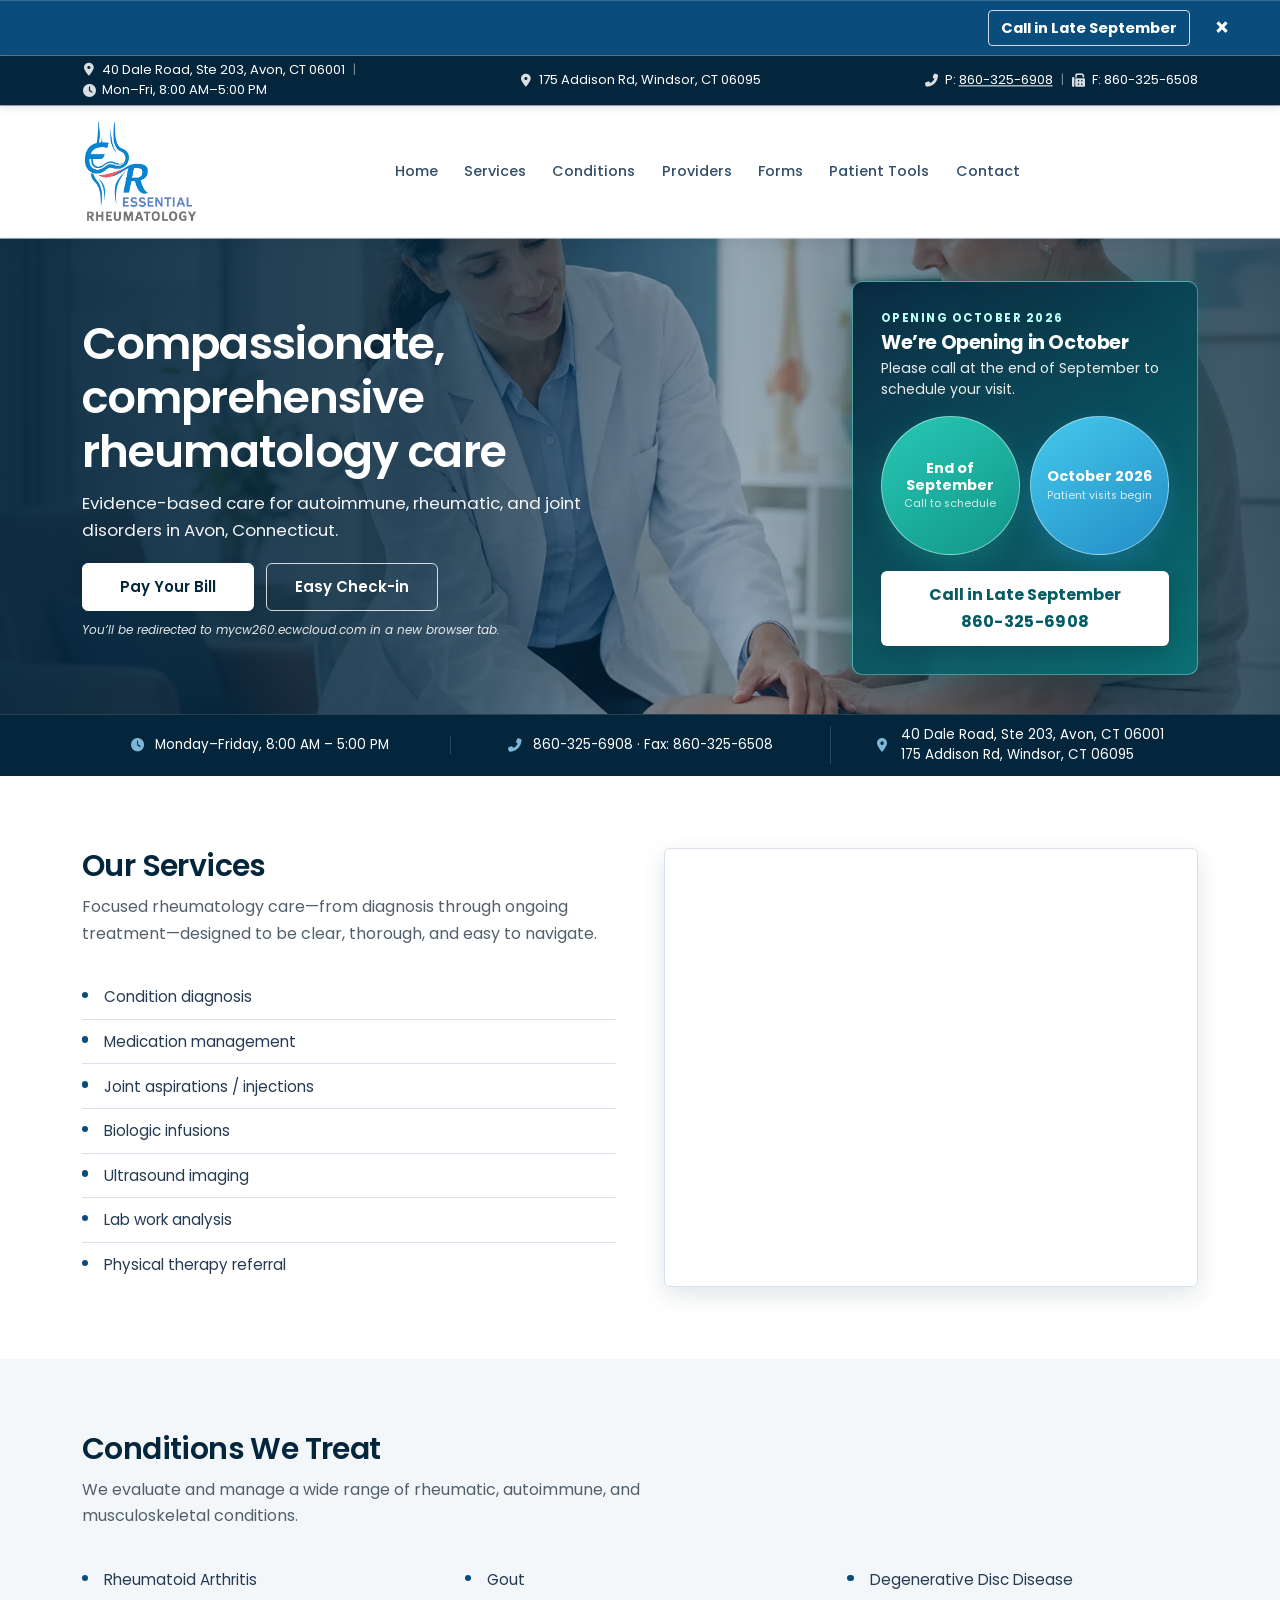
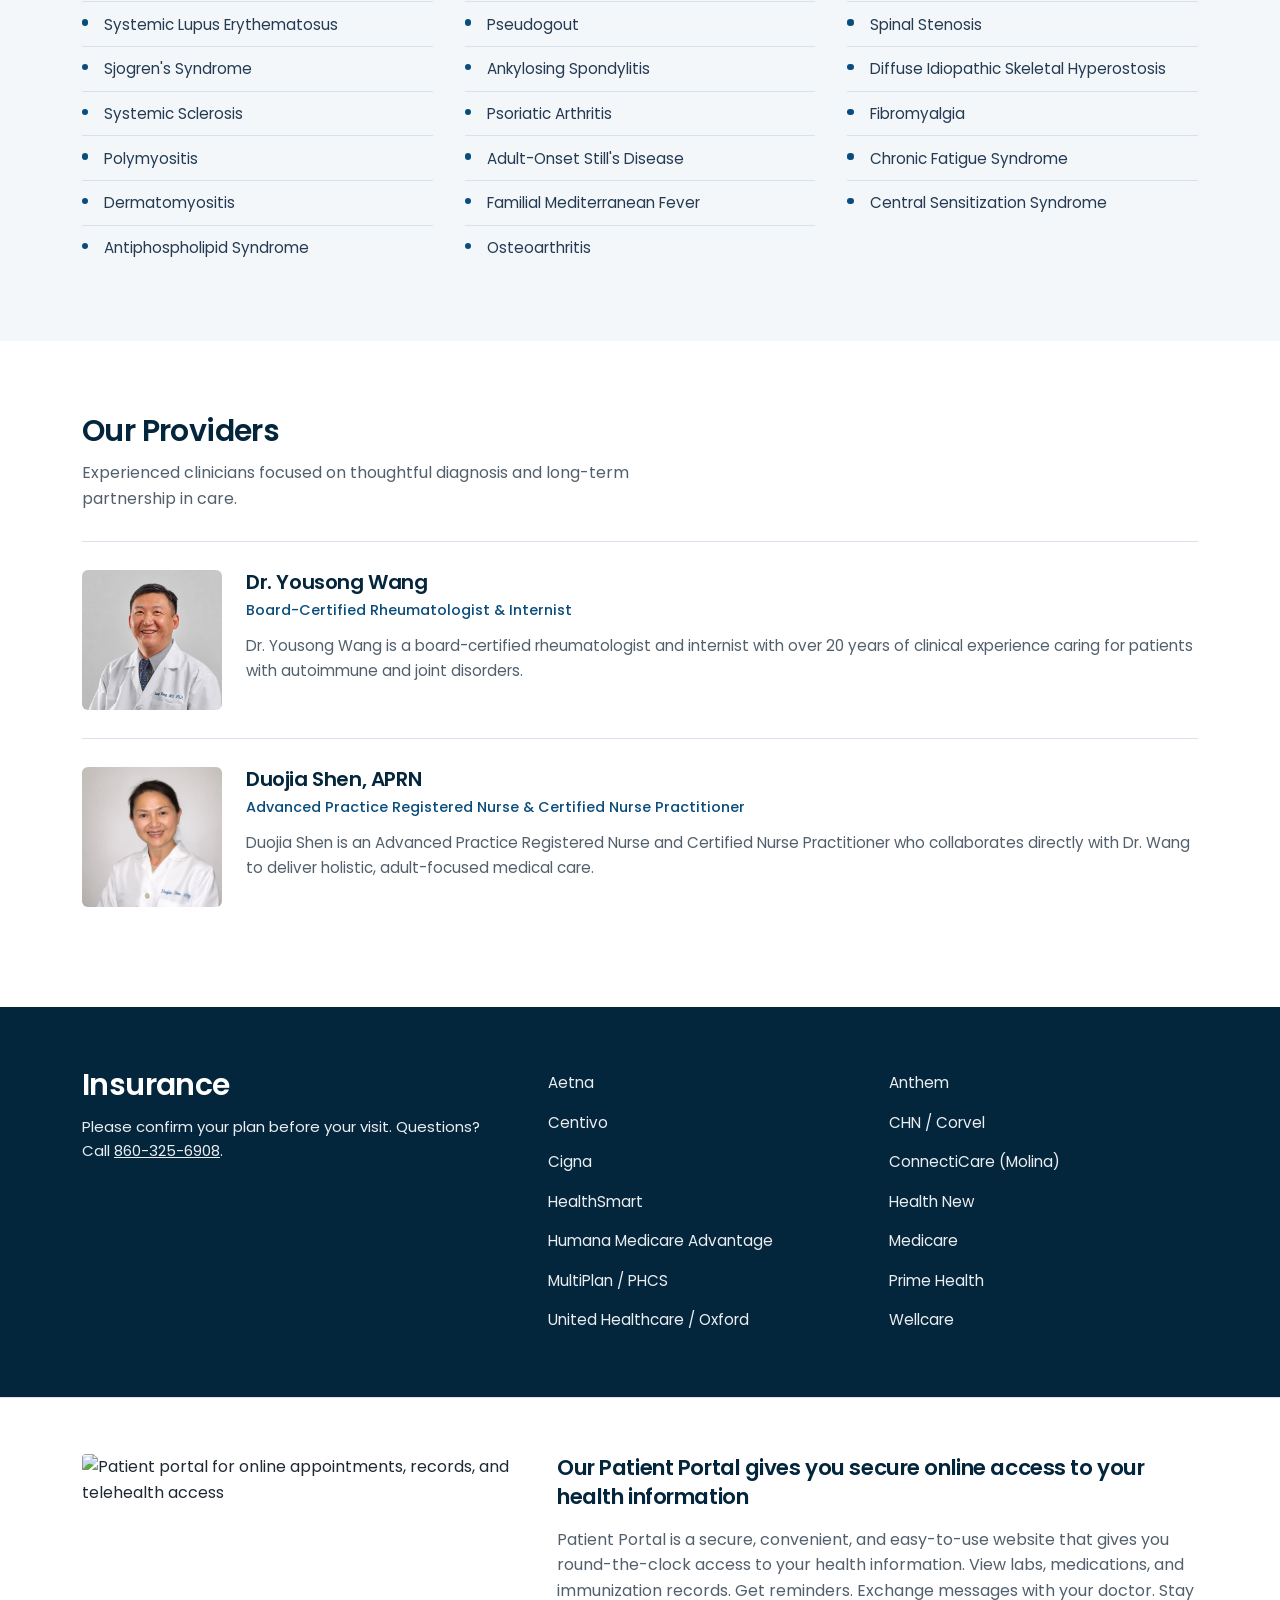
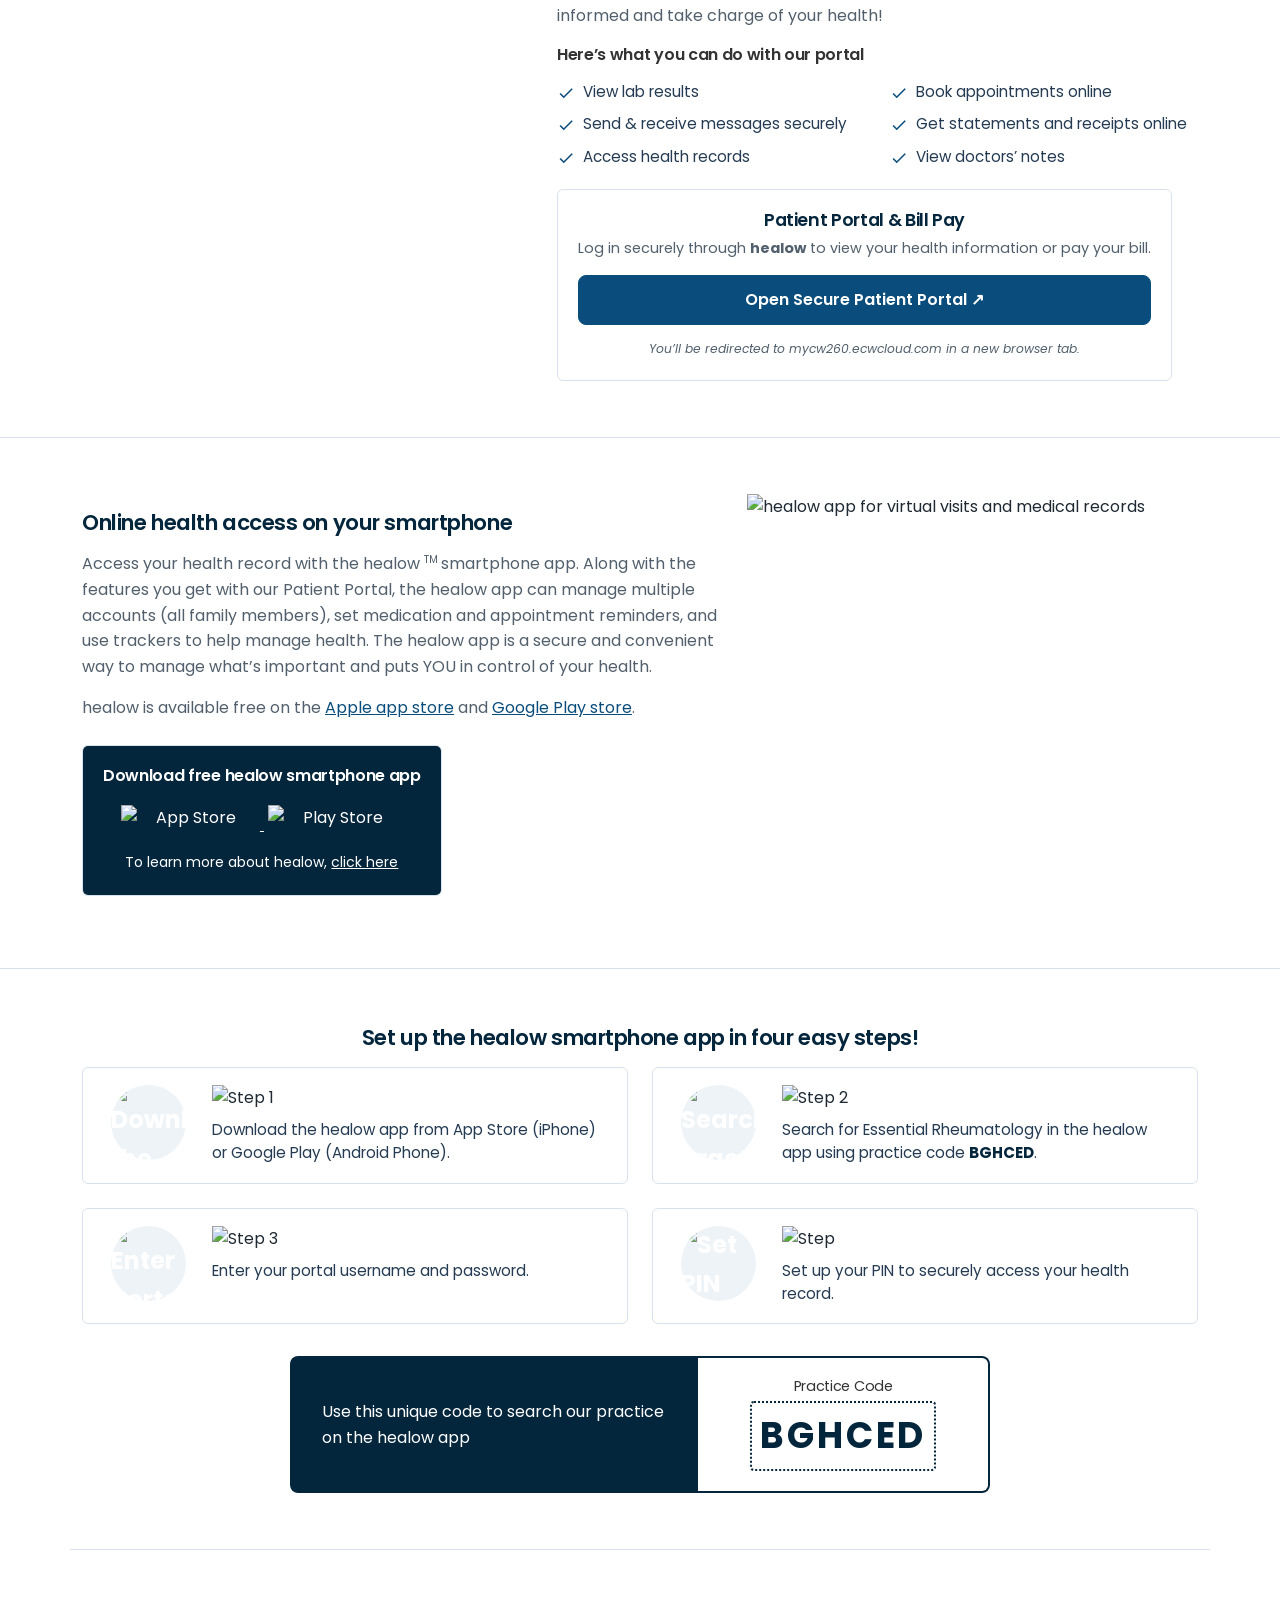
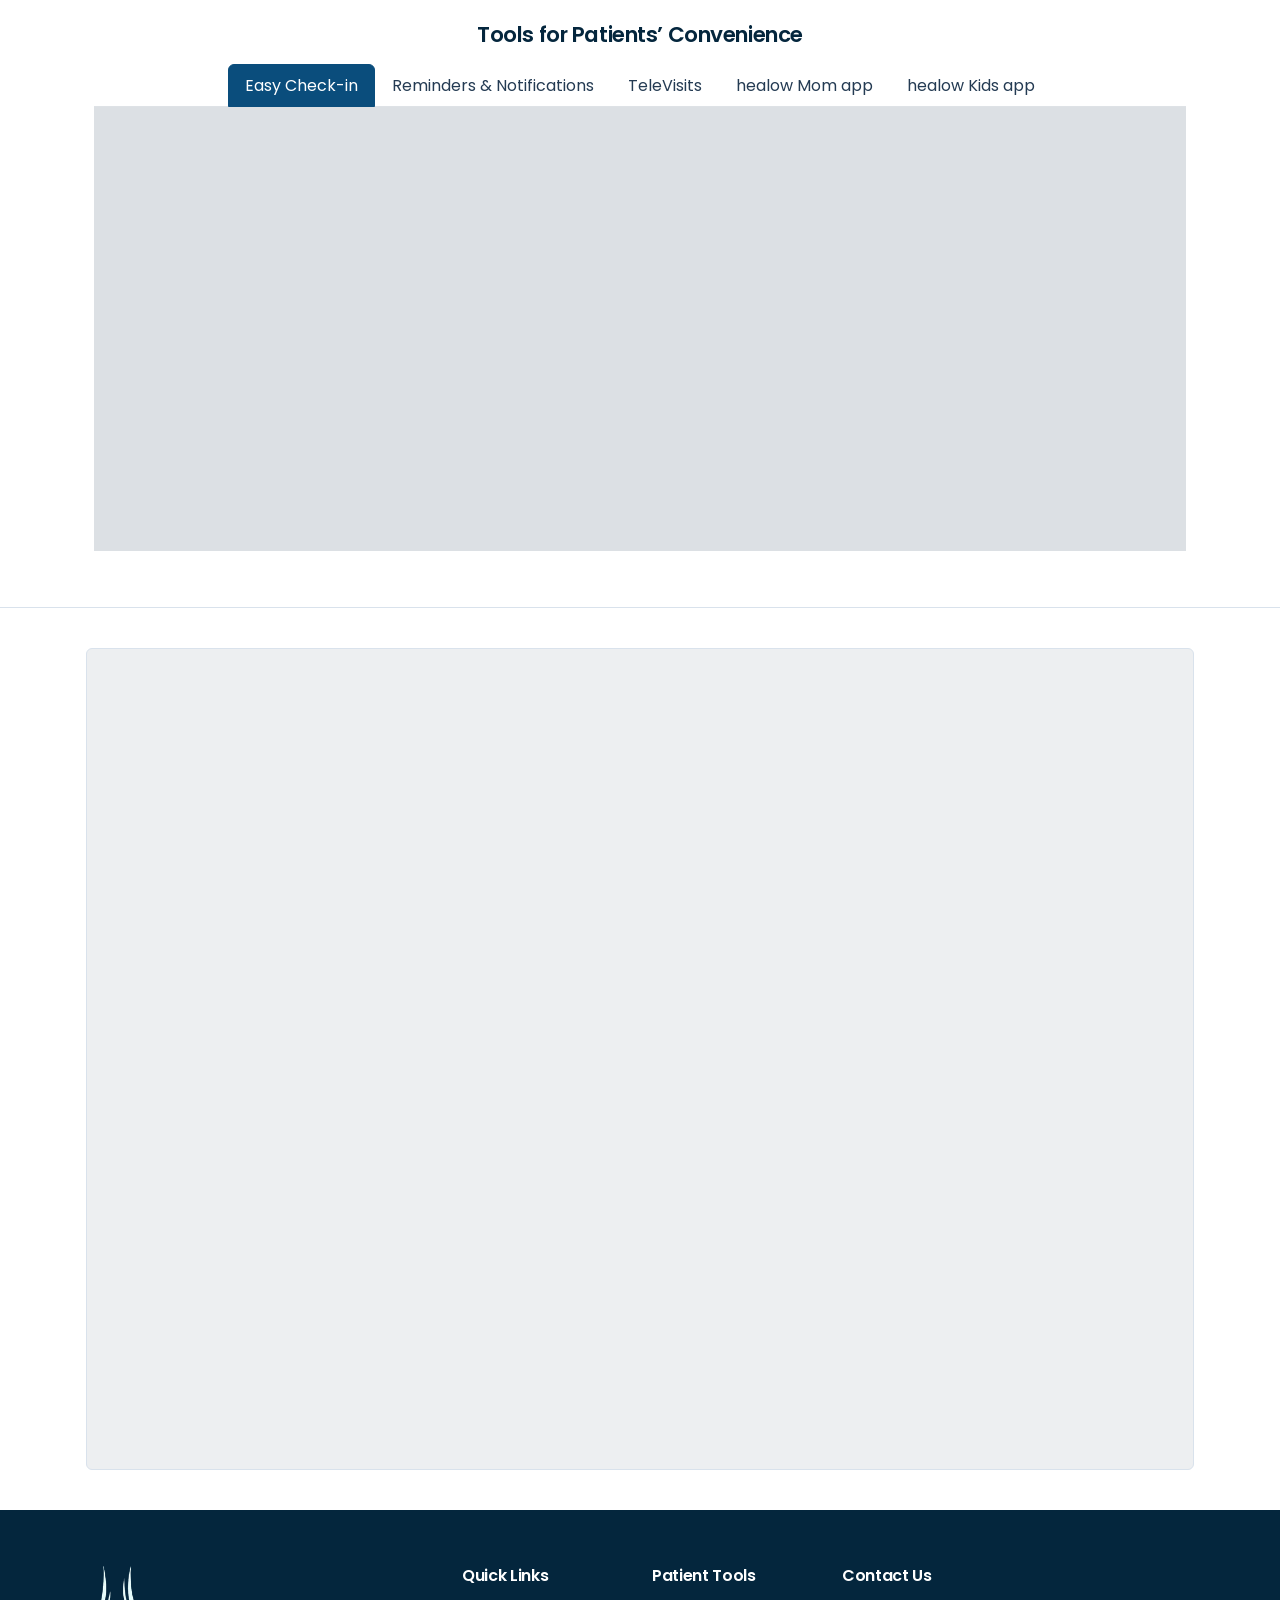
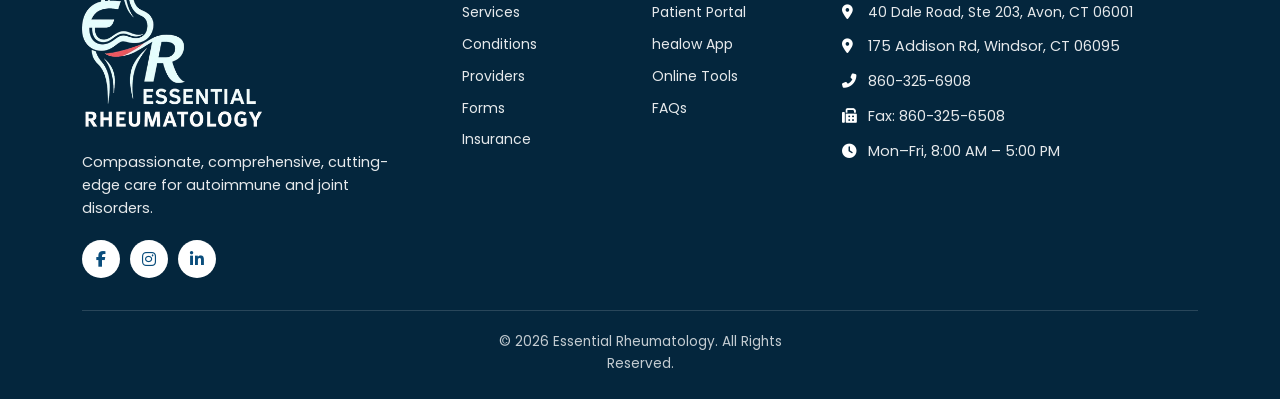
==== commit 424631ce: "Update October opening timeline" ====
--- a/index.html
+++ b/index.html
@@ -105,8 +105,8 @@
 <body>
     <div class="opening-announcement" id="openingAnnouncement" role="status" aria-label="Clinic opening announcement">
         <div class="opening-announcement-track">
-            <span class="opening-announcement-message"><span class="opening-announcement-message-scroll"><strong>Essential Rheumatology is opening soon.</strong> Limited appointments will be available beginning in the second half of September 2026, with our full schedule opening in October 2026.</span></span>
-            <a class="opening-announcement-cta call-action" href="tel:+18603256908" data-phone="860-325-6908" aria-label="Call Essential Rheumatology at 860-325-6908 to schedule">Call to Schedule</a>
+            <span class="opening-announcement-message"><span class="opening-announcement-message-scroll"><strong>Essential Rheumatology will open in October 2026.</strong> Please call at the end of September to schedule an appointment.</span></span>
+            <a class="opening-announcement-cta call-action" href="tel:+18603256908" data-phone="860-325-6908" aria-label="Call Essential Rheumatology at 860-325-6908 at the end of September to schedule">Call in Late September</a>
             <button class="opening-announcement-close" id="openingAnnouncementClose" type="button" aria-label="Dismiss opening announcement">&times;</button>
         </div>
     </div>
@@ -181,15 +181,15 @@
                     </div>
                     <aside class="schedule-inline opening-hero-card" id="cta" data-crm-section="cta" aria-labelledby="schedule-title">
                         <div class="schedule-inline-copy">
-                            <p class="opening-hero-eyebrow">Now scheduling</p>
-                            <h2 id="schedule-title">We’re Opening Soon</h2>
-                            <p class="opening-hero-intro">Personalized rheumatology care is coming to our community.</p>
+                            <p class="opening-hero-eyebrow">Opening October 2026</p>
+                            <h2 id="schedule-title">We’re Opening in October</h2>
+                            <p class="opening-hero-intro">Please call at the end of September to schedule your visit.</p>
                             <div class="opening-milestones" aria-label="Opening schedule">
-                                <div class="opening-milestone"><strong>Late September</strong><span>Limited appointments</span></div>
-                                <div class="opening-milestone"><strong>October 2026</strong><span>Full schedule opens</span></div>
+                                <div class="opening-milestone"><strong>End of September</strong><span>Call to schedule</span></div>
+                                <div class="opening-milestone"><strong>October 2026</strong><span>Patient visits begin</span></div>
                             </div>
                         </div>
-                        <a href="tel:+18603256908" class="schedule-inline-button call-action" data-phone="860-325-6908" aria-label="Call 860-325-6908 to schedule"><span>Call to Schedule</span><span class="schedule-phone-number">860-325-6908</span></a>
+                        <a href="tel:+18603256908" class="schedule-inline-button call-action" data-phone="860-325-6908" aria-label="Call 860-325-6908 at the end of September to schedule"><span>Call in Late September</span><span class="schedule-phone-number">860-325-6908</span></a>
                     </aside>
                 </div>
             </div>
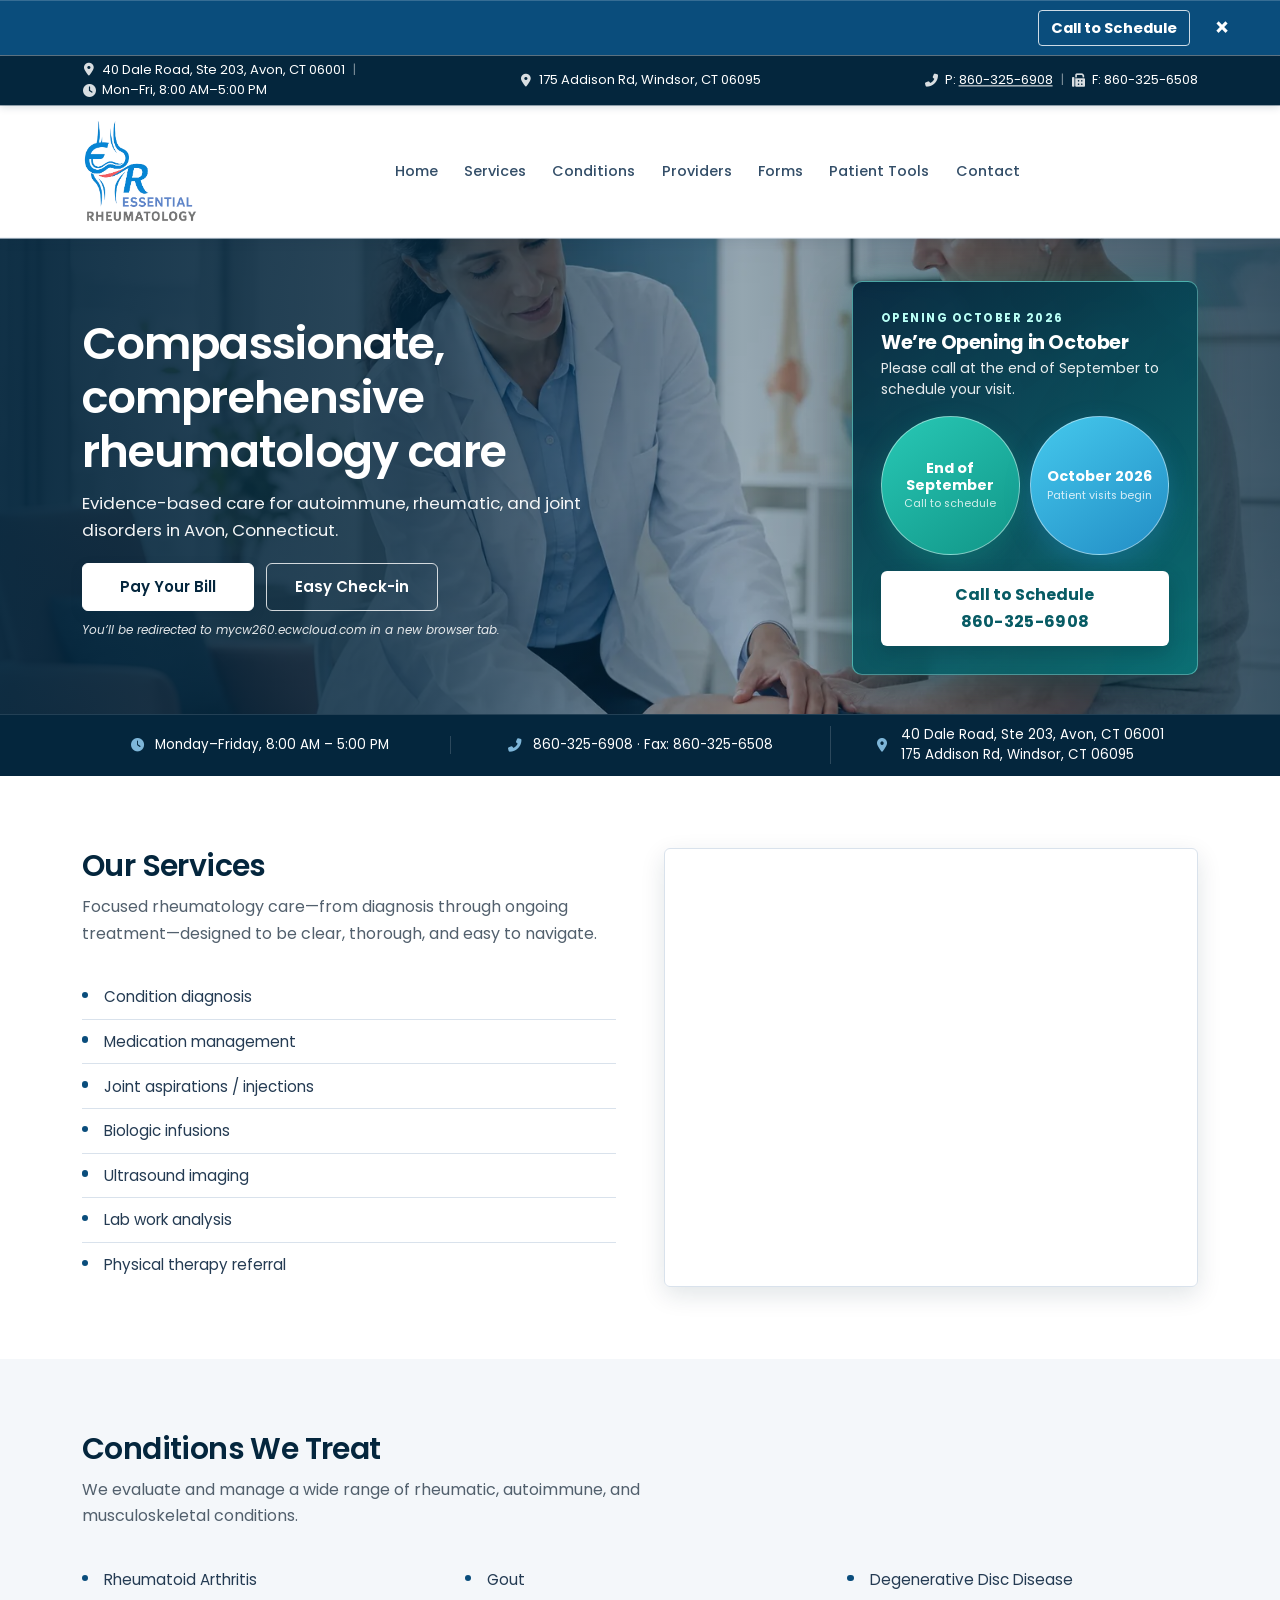
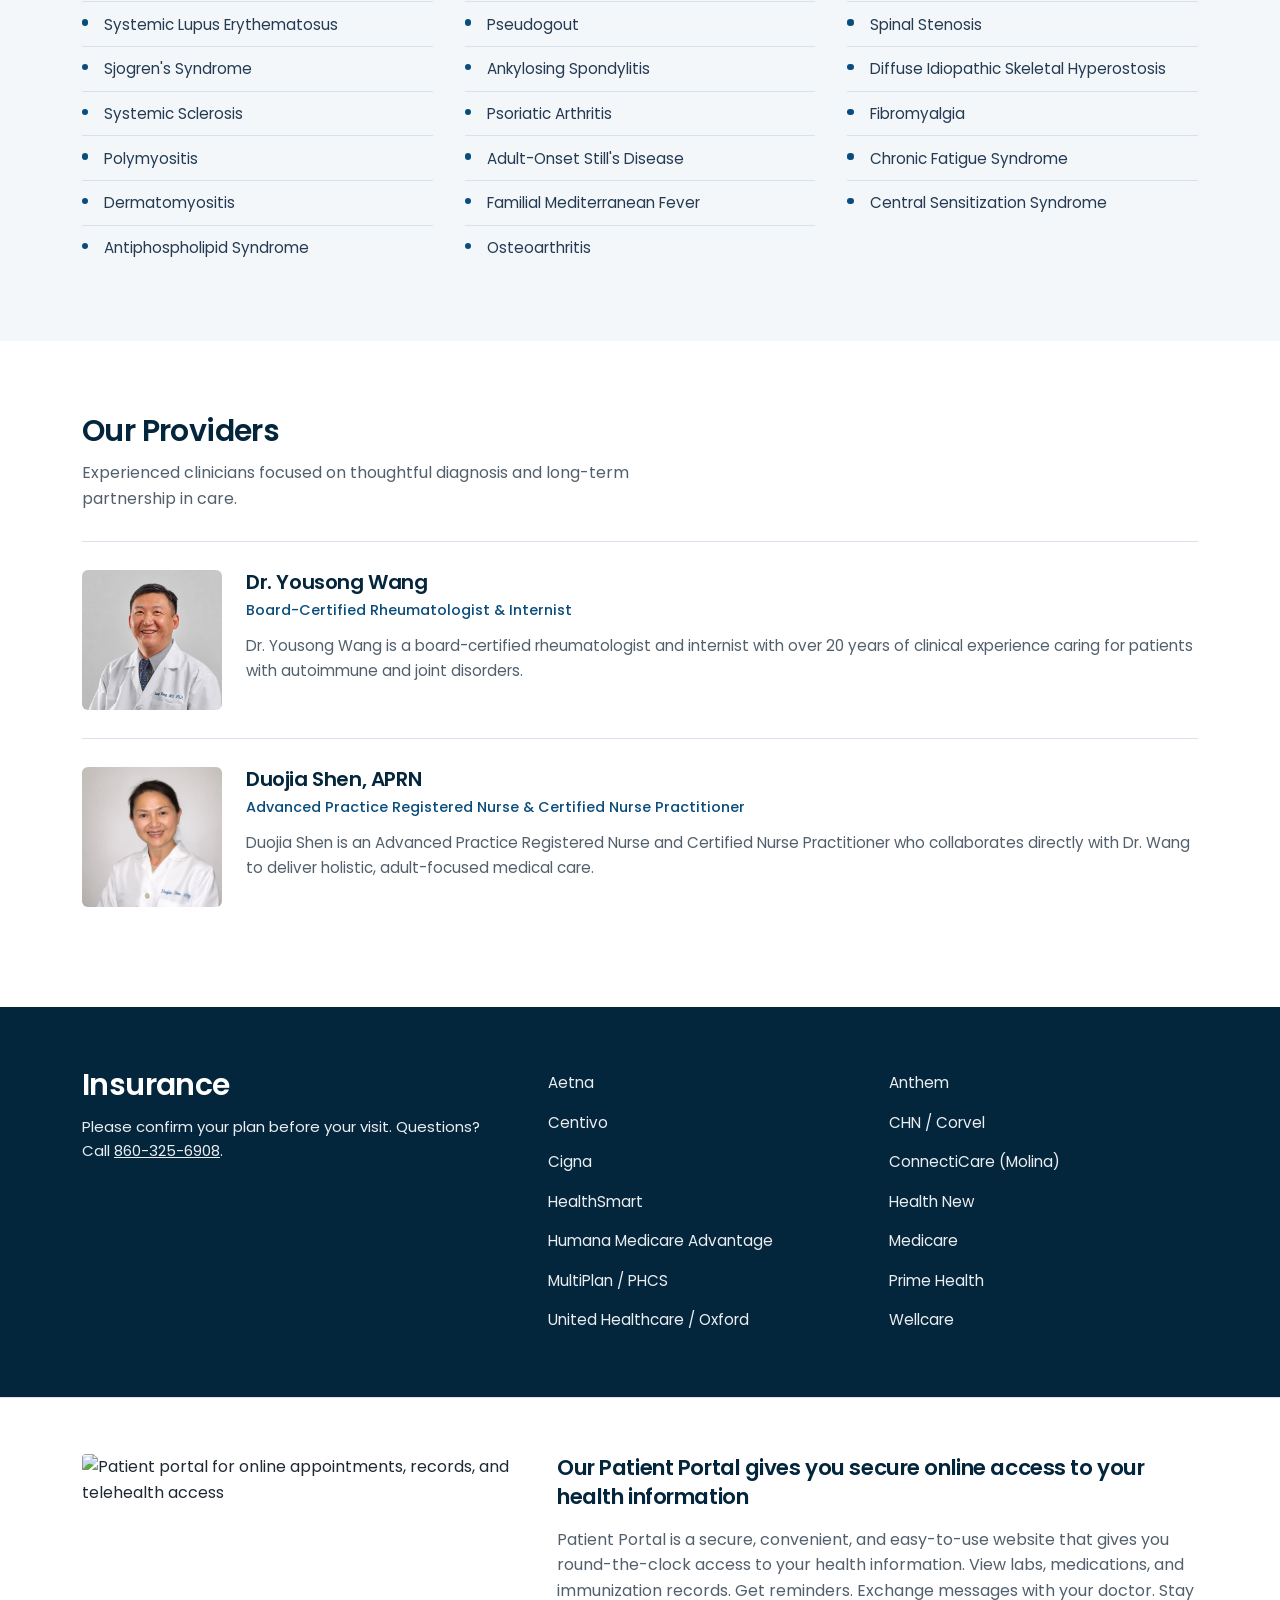
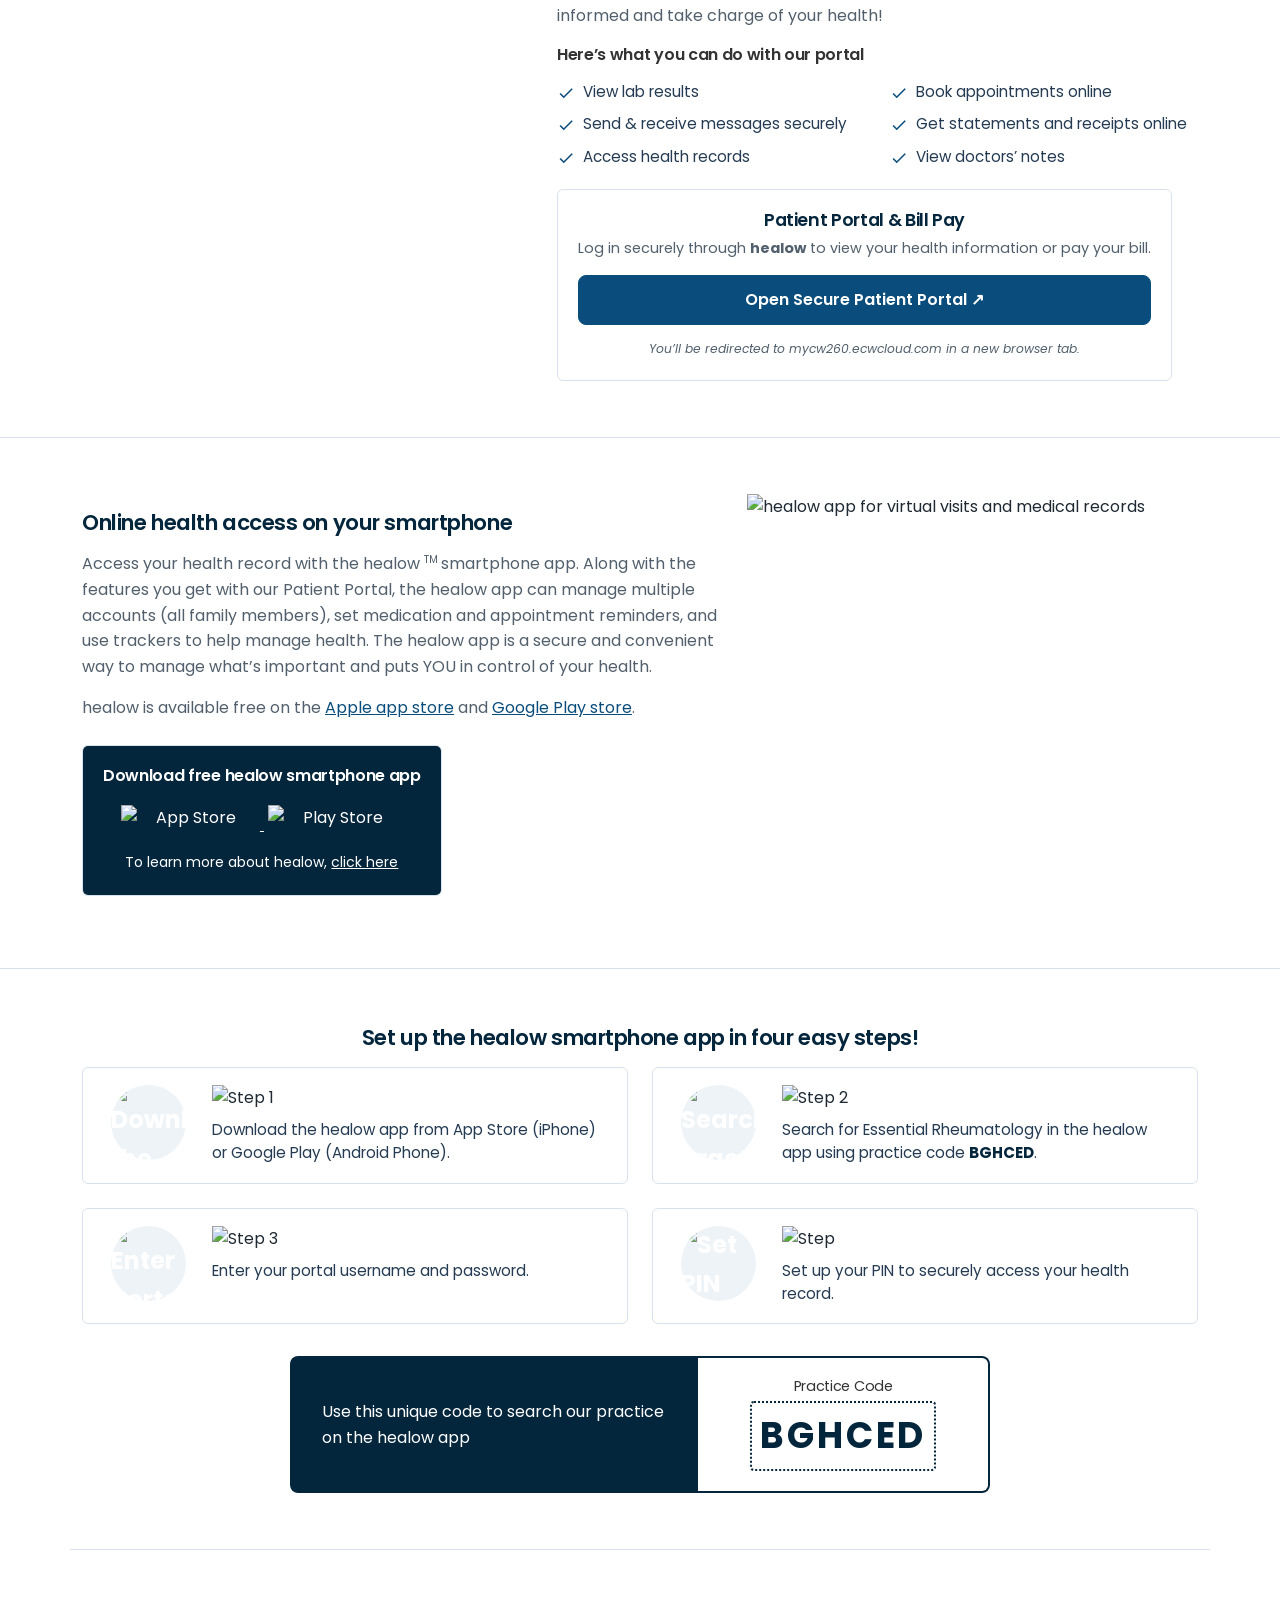
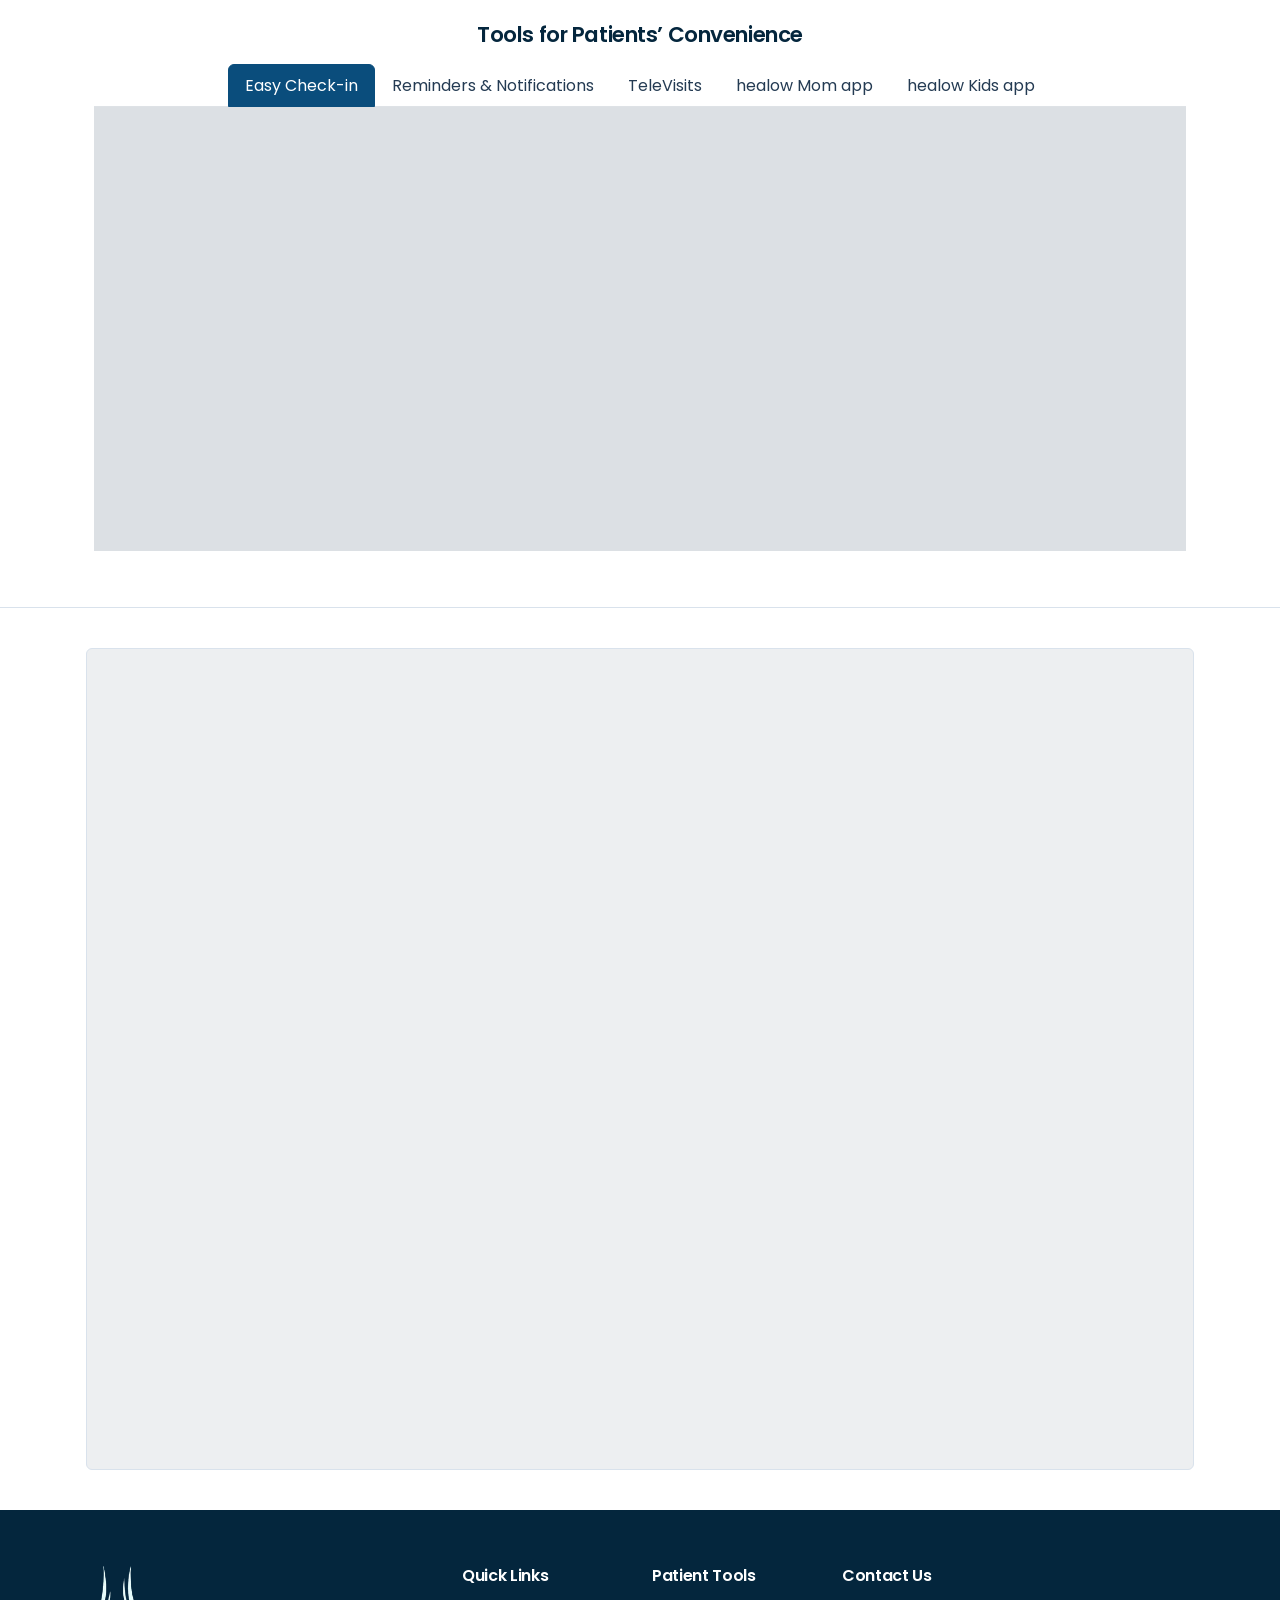
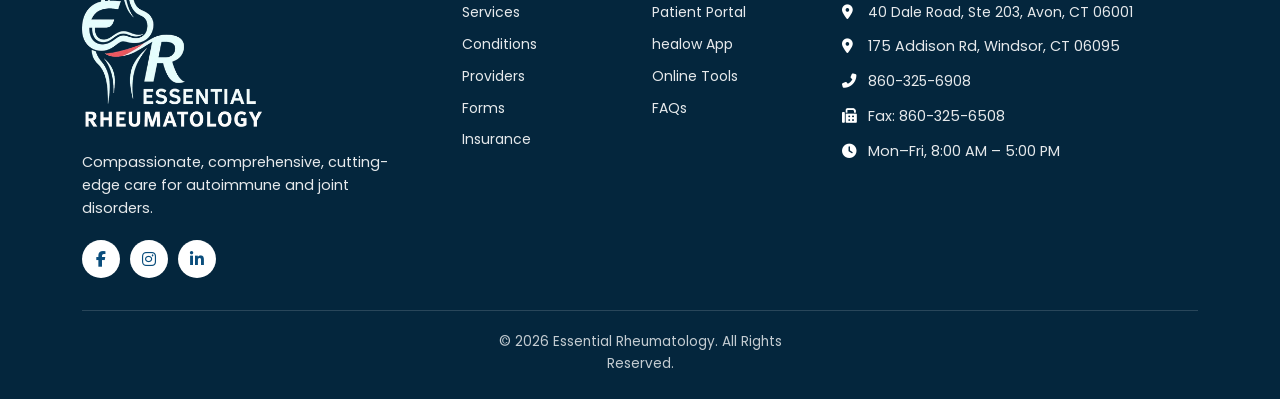
==== commit 0403e417: "Restore Call to Schedule labels" ====
--- a/index.html
+++ b/index.html
@@ -106,7 +106,7 @@
     <div class="opening-announcement" id="openingAnnouncement" role="status" aria-label="Clinic opening announcement">
         <div class="opening-announcement-track">
             <span class="opening-announcement-message"><span class="opening-announcement-message-scroll"><strong>Essential Rheumatology will open in October 2026.</strong> Please call at the end of September to schedule an appointment.</span></span>
-            <a class="opening-announcement-cta call-action" href="tel:+18603256908" data-phone="860-325-6908" aria-label="Call Essential Rheumatology at 860-325-6908 at the end of September to schedule">Call in Late September</a>
+            <a class="opening-announcement-cta call-action" href="tel:+18603256908" data-phone="860-325-6908" aria-label="Call Essential Rheumatology at 860-325-6908 at the end of September to schedule">Call to Schedule</a>
             <button class="opening-announcement-close" id="openingAnnouncementClose" type="button" aria-label="Dismiss opening announcement">&times;</button>
         </div>
     </div>
@@ -189,7 +189,7 @@
                                 <div class="opening-milestone"><strong>October 2026</strong><span>Patient visits begin</span></div>
                             </div>
                         </div>
-                        <a href="tel:+18603256908" class="schedule-inline-button call-action" data-phone="860-325-6908" aria-label="Call 860-325-6908 at the end of September to schedule"><span>Call in Late September</span><span class="schedule-phone-number">860-325-6908</span></a>
+                        <a href="tel:+18603256908" class="schedule-inline-button call-action" data-phone="860-325-6908" aria-label="Call 860-325-6908 at the end of September to schedule"><span>Call to Schedule</span><span class="schedule-phone-number">860-325-6908</span></a>
                     </aside>
                 </div>
             </div>
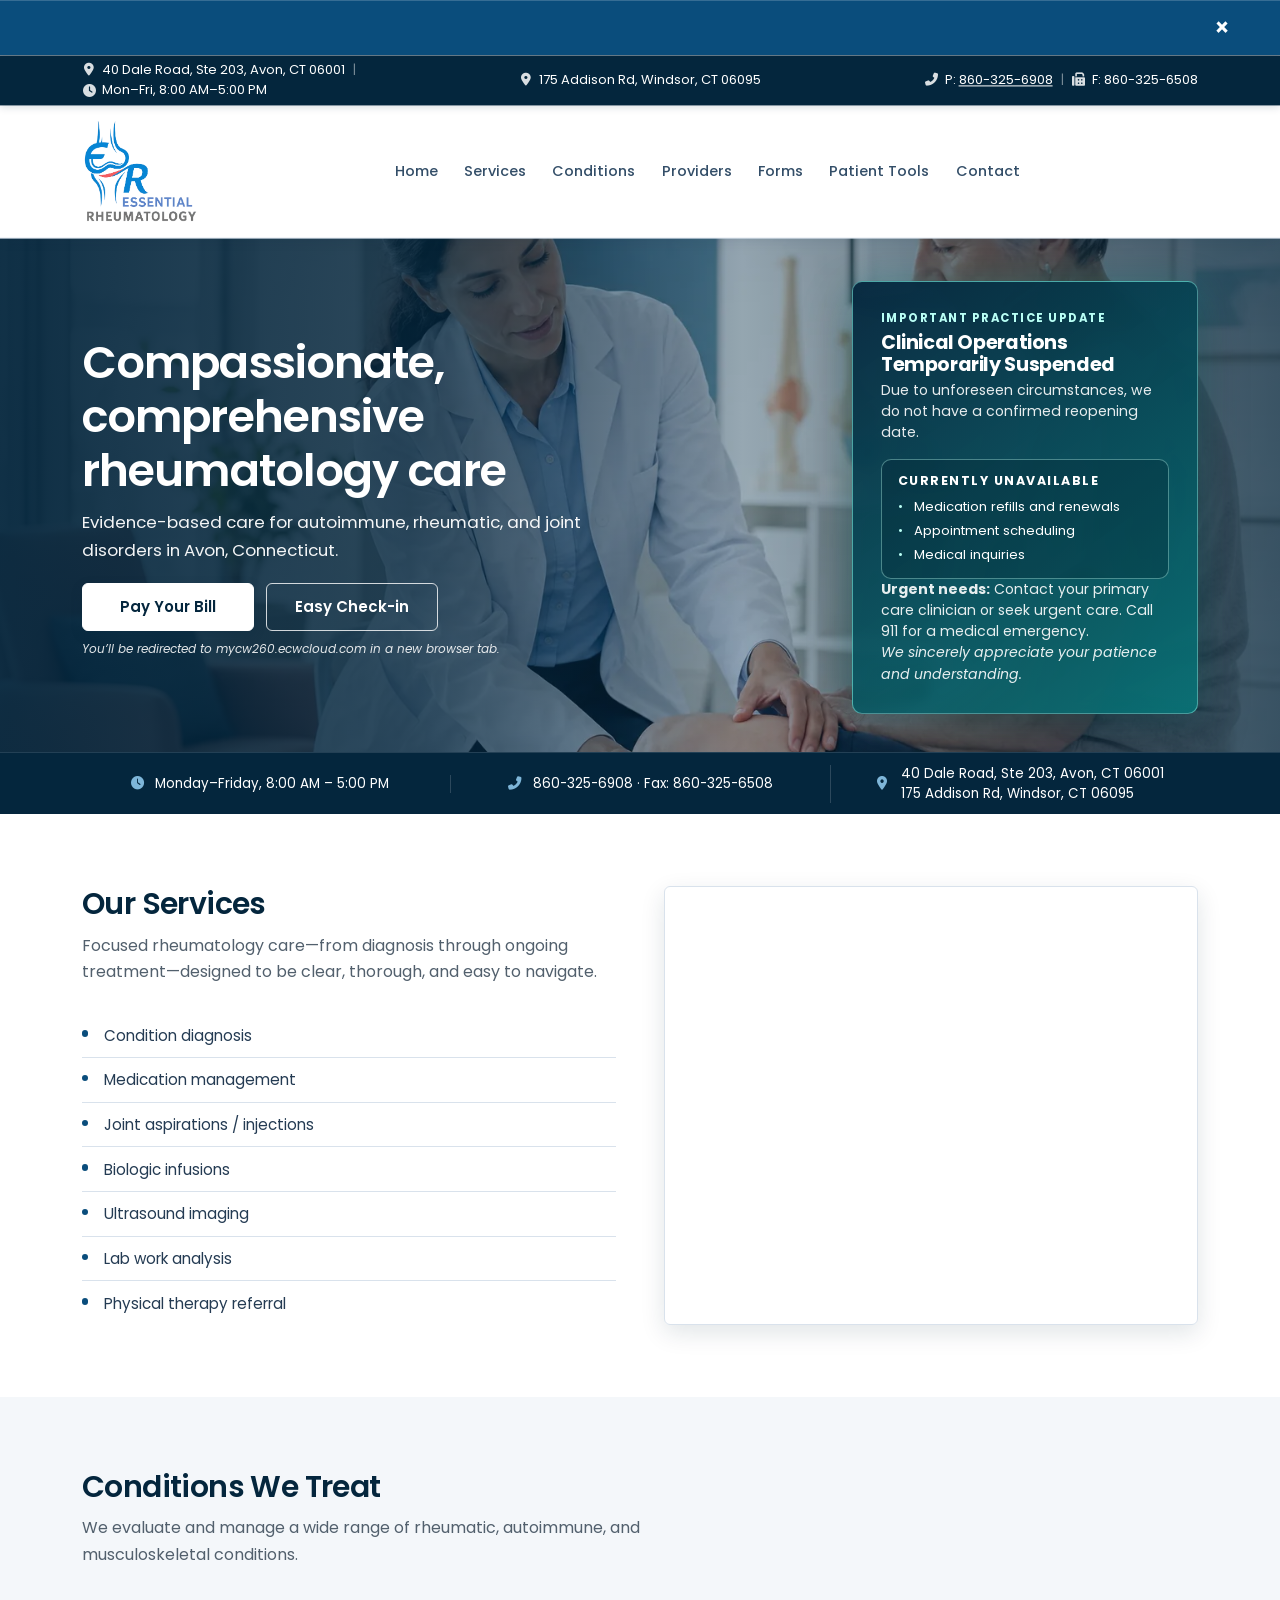
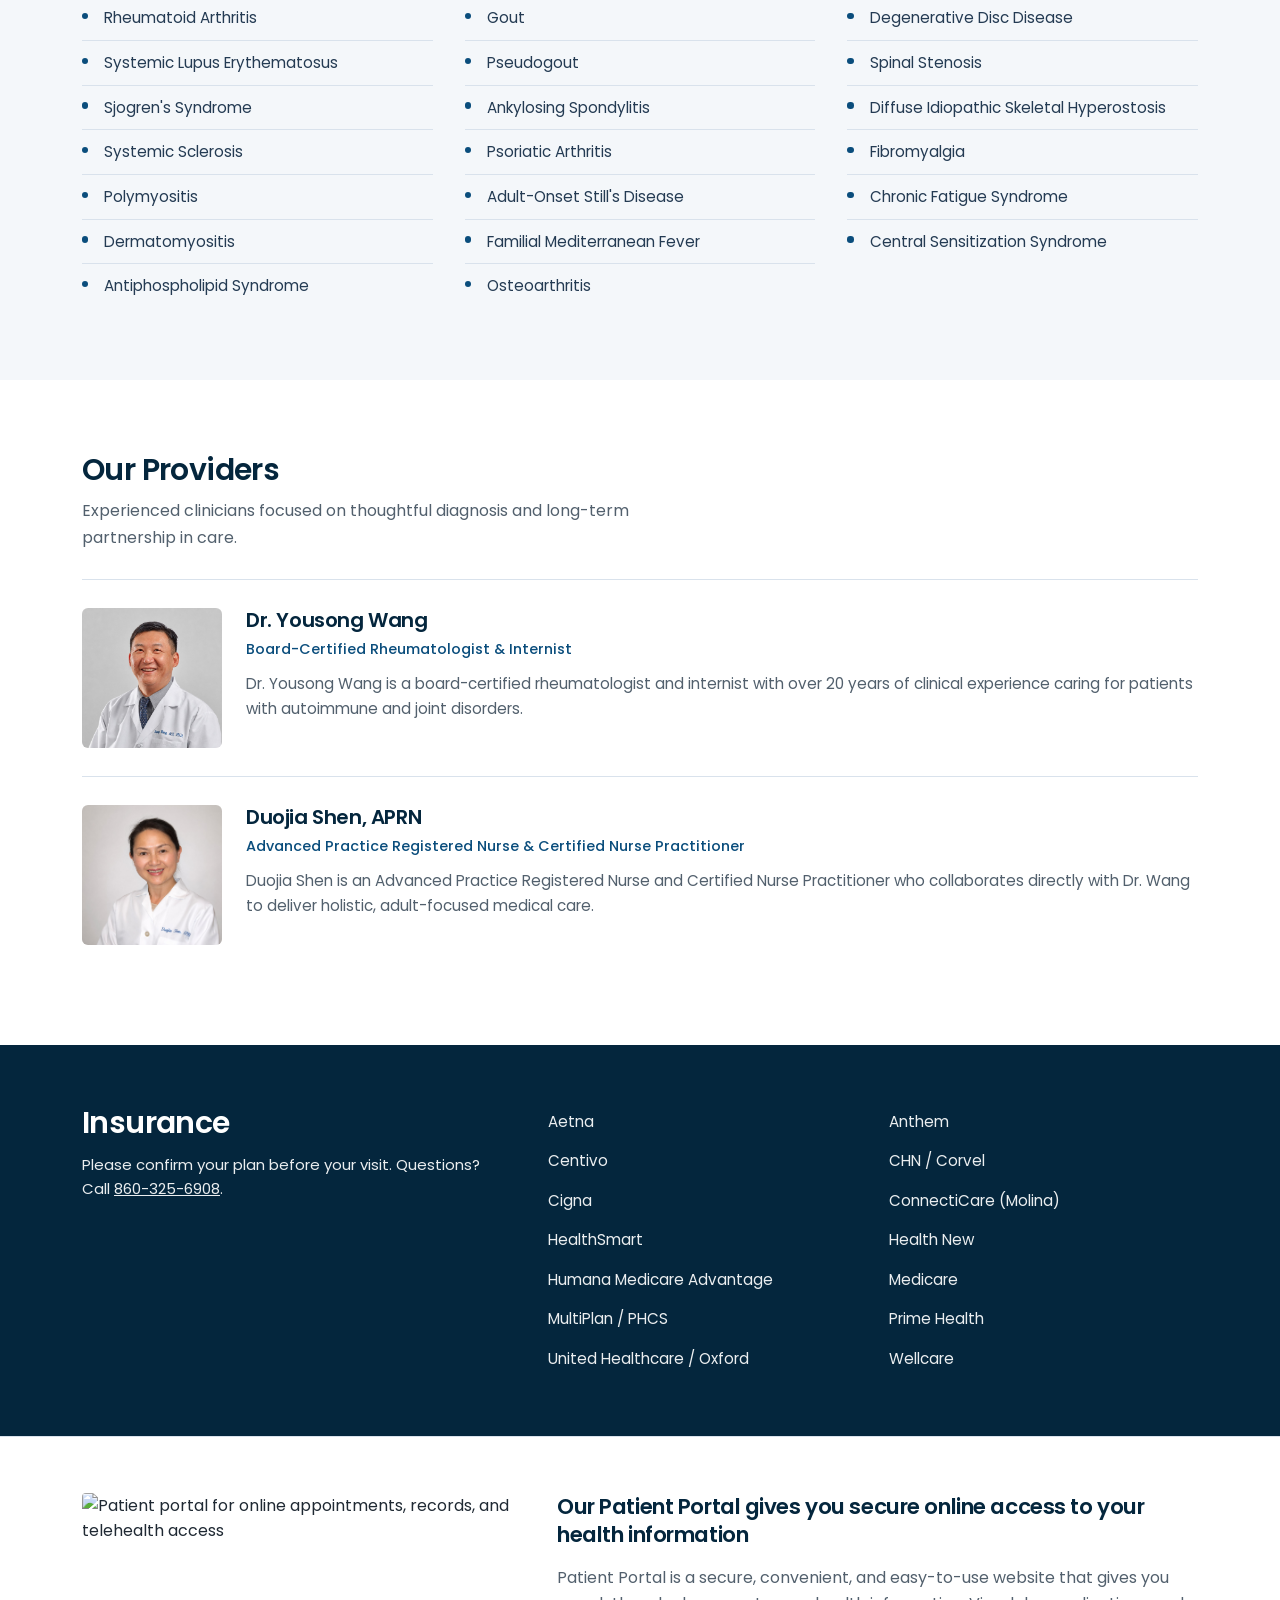
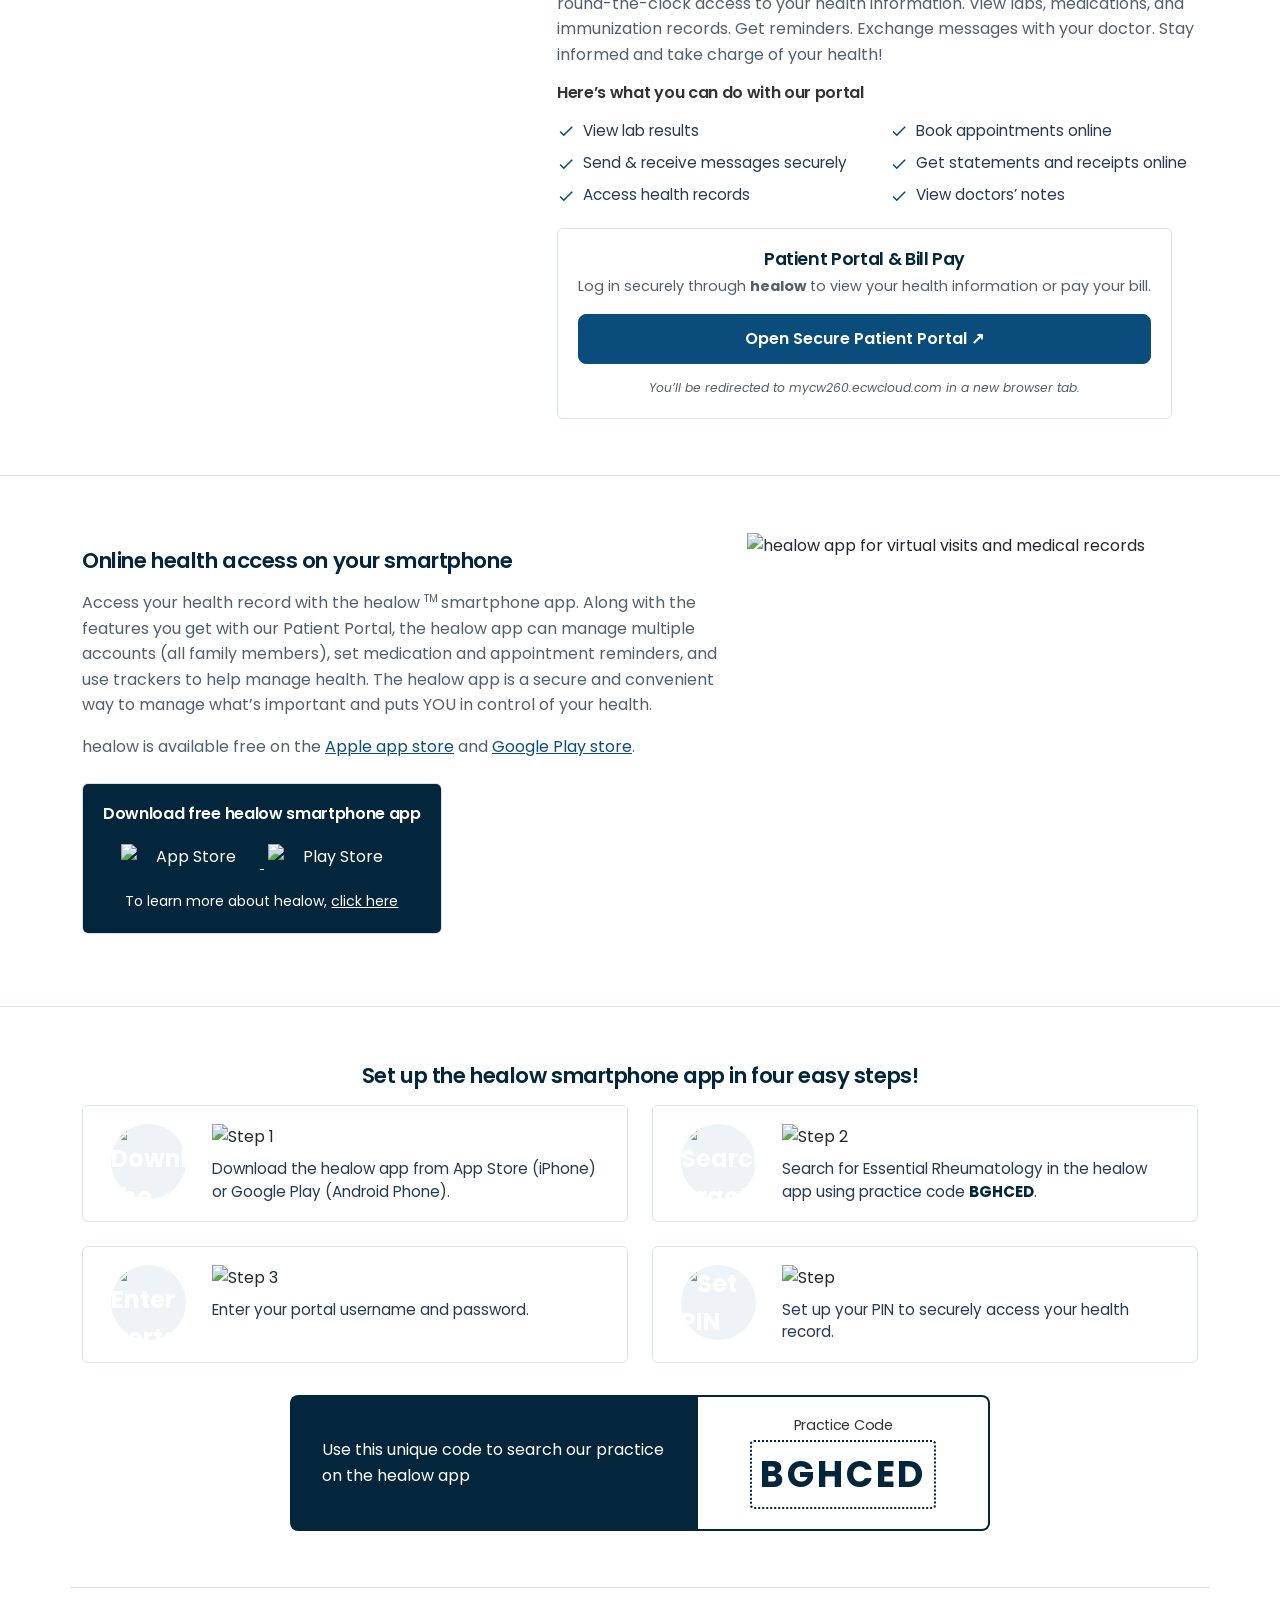
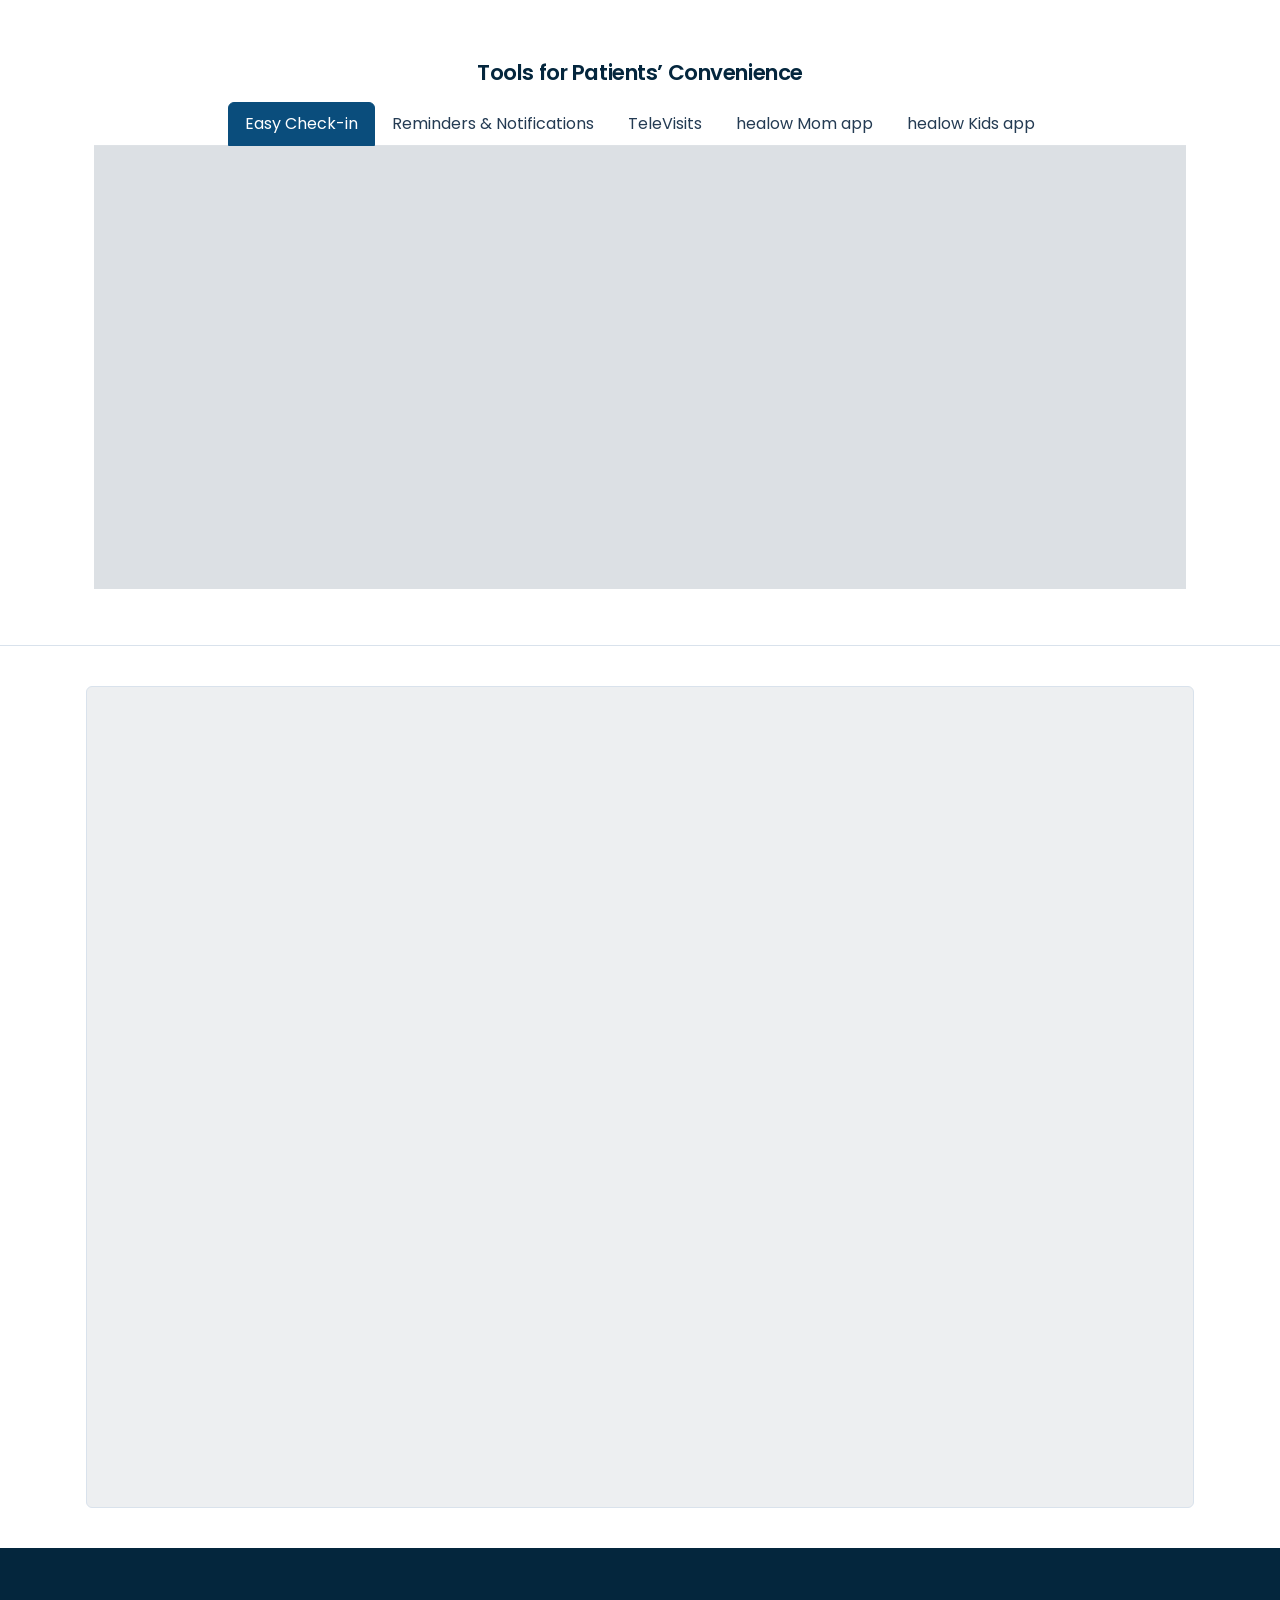
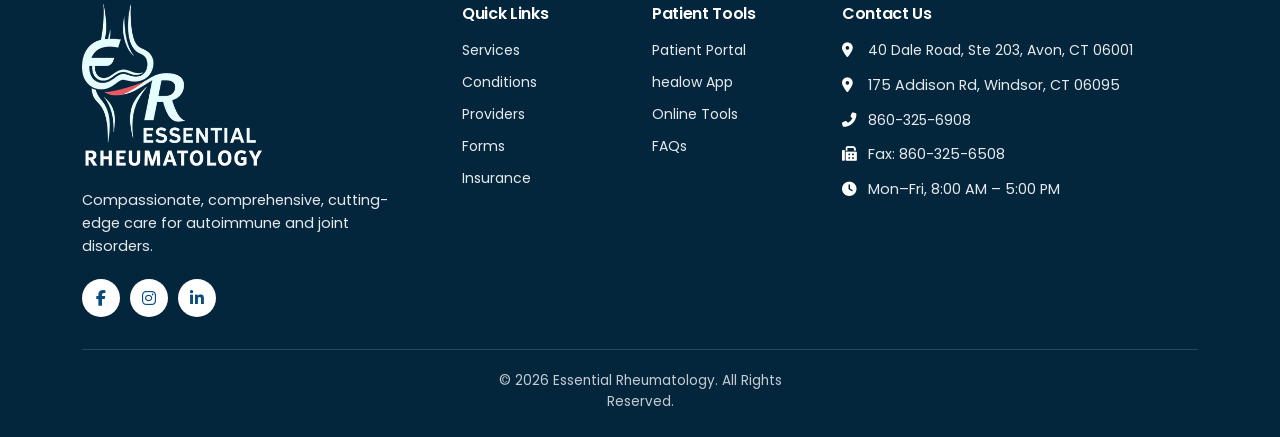
==== commit dfe02ac0: "Add clinical operations suspension notice" ====
--- a/index.html
+++ b/index.html
@@ -103,11 +103,10 @@
   <link rel="stylesheet" href="css/site-refine.css" id="crm-site-refine" />
 </head>
 <body>
-    <div class="opening-announcement" id="openingAnnouncement" role="status" aria-label="Clinic opening announcement">
+    <div class="opening-announcement" id="openingAnnouncement" role="status" aria-label="Important clinic operations notice">
         <div class="opening-announcement-track">
-            <span class="opening-announcement-message"><span class="opening-announcement-message-scroll"><strong>Essential Rheumatology will open in October 2026.</strong> Please call at the end of September to schedule an appointment.</span></span>
-            <a class="opening-announcement-cta call-action" href="tel:+18603256908" data-phone="860-325-6908" aria-label="Call Essential Rheumatology at 860-325-6908 at the end of September to schedule">Call to Schedule</a>
-            <button class="opening-announcement-close" id="openingAnnouncementClose" type="button" aria-label="Dismiss opening announcement">&times;</button>
+            <span class="opening-announcement-message"><span class="opening-announcement-message-scroll"><strong>Important notice:</strong> Due to unforeseen circumstances, clinical operations are temporarily suspended. We do not have a confirmed reopening date. Please read the full notice below.</span></span>
+            <button class="opening-announcement-close" id="openingAnnouncementClose" type="button" aria-label="Dismiss clinic operations notice">&times;</button>
         </div>
     </div>
 
@@ -181,15 +180,20 @@
                     </div>
                     <aside class="schedule-inline opening-hero-card" id="cta" data-crm-section="cta" aria-labelledby="schedule-title">
                         <div class="schedule-inline-copy">
-                            <p class="opening-hero-eyebrow">Opening October 2026</p>
-                            <h2 id="schedule-title">We’re Opening in October</h2>
-                            <p class="opening-hero-intro">Please call at the end of September to schedule your visit.</p>
-                            <div class="opening-milestones" aria-label="Opening schedule">
-                                <div class="opening-milestone"><strong>End of September</strong><span>Call to schedule</span></div>
-                                <div class="opening-milestone"><strong>October 2026</strong><span>Patient visits begin</span></div>
+                            <p class="opening-hero-eyebrow">Important Practice Update</p>
+                            <h2 id="schedule-title">Clinical Operations Temporarily Suspended</h2>
+                            <p class="opening-hero-intro">Due to unforeseen circumstances, we do not have a confirmed reopening date.</p>
+                            <div class="operations-notice" aria-label="Services currently unavailable">
+                                <h3>Currently unavailable</h3>
+                                <ul class="operations-notice-list">
+                                    <li>Medication refills and renewals</li>
+                                    <li>Appointment scheduling</li>
+                                    <li>Medical inquiries</li>
+                                </ul>
                             </div>
+                            <p class="operations-emergency"><strong>Urgent needs:</strong> Contact your primary care clinician or seek urgent care. Call 911 for a medical emergency.</p>
+                            <p class="operations-thanks">We sincerely appreciate your patience and understanding.</p>
                         </div>
-                        <a href="tel:+18603256908" class="schedule-inline-button call-action" data-phone="860-325-6908" aria-label="Call 860-325-6908 at the end of September to schedule"><span>Call to Schedule</span><span class="schedule-phone-number">860-325-6908</span></a>
                     </aside>
                 </div>
             </div>
--- a/css/site-refine.css
+++ b/css/site-refine.css
@@ -309,7 +309,8 @@
   }
 
   .opening-announcement-message {
-    grid-column: 1 / -1;
+    grid-column: 1;
+    grid-row: 1;
     min-width: 0;
     width: 100%;
     text-align: left;
@@ -327,7 +328,7 @@
 
   .opening-announcement-close {
     grid-column: 2;
-    grid-row: 2;
+    grid-row: 1;
     align-self: center;
     justify-self: end;
   }
@@ -1391,6 +1392,59 @@
   gap: 0.65rem;
 }
 
+.operations-notice {
+  margin-top: 1rem;
+  padding: 0.85rem 1rem;
+  border: 1px solid rgba(185, 255, 245, 0.38);
+  border-radius: 10px;
+  background: rgba(0, 31, 45, 0.3);
+}
+
+.operations-notice h3 {
+  margin: 0;
+  color: #fff;
+  font-size: 0.78rem;
+  font-weight: 700;
+  letter-spacing: 0.12em;
+  text-transform: uppercase;
+}
+
+.operations-notice-list {
+  display: grid;
+  gap: 0.35rem;
+  margin: 0.6rem 0 0;
+  padding: 0;
+  list-style: none;
+}
+
+.operations-notice-list li {
+  position: relative;
+  padding-left: 1rem;
+  color: #fff;
+  font-size: 0.82rem;
+  line-height: 1.4;
+}
+
+.operations-notice-list li::before {
+  content: "\2022";
+  position: absolute;
+  left: 0;
+  color: #b9fff5;
+}
+
+.schedule-inline .operations-emergency,
+.schedule-inline .operations-thanks {
+  margin: 0.8rem 0 0;
+  color: rgba(255, 255, 255, 0.94);
+  font-size: 0.76rem;
+  line-height: 1.45;
+}
+
+.schedule-inline .operations-thanks {
+  margin-top: 0.55rem;
+  font-style: italic;
+}
+
 .opening-milestone {
   display: flex;
   flex-direction: column;
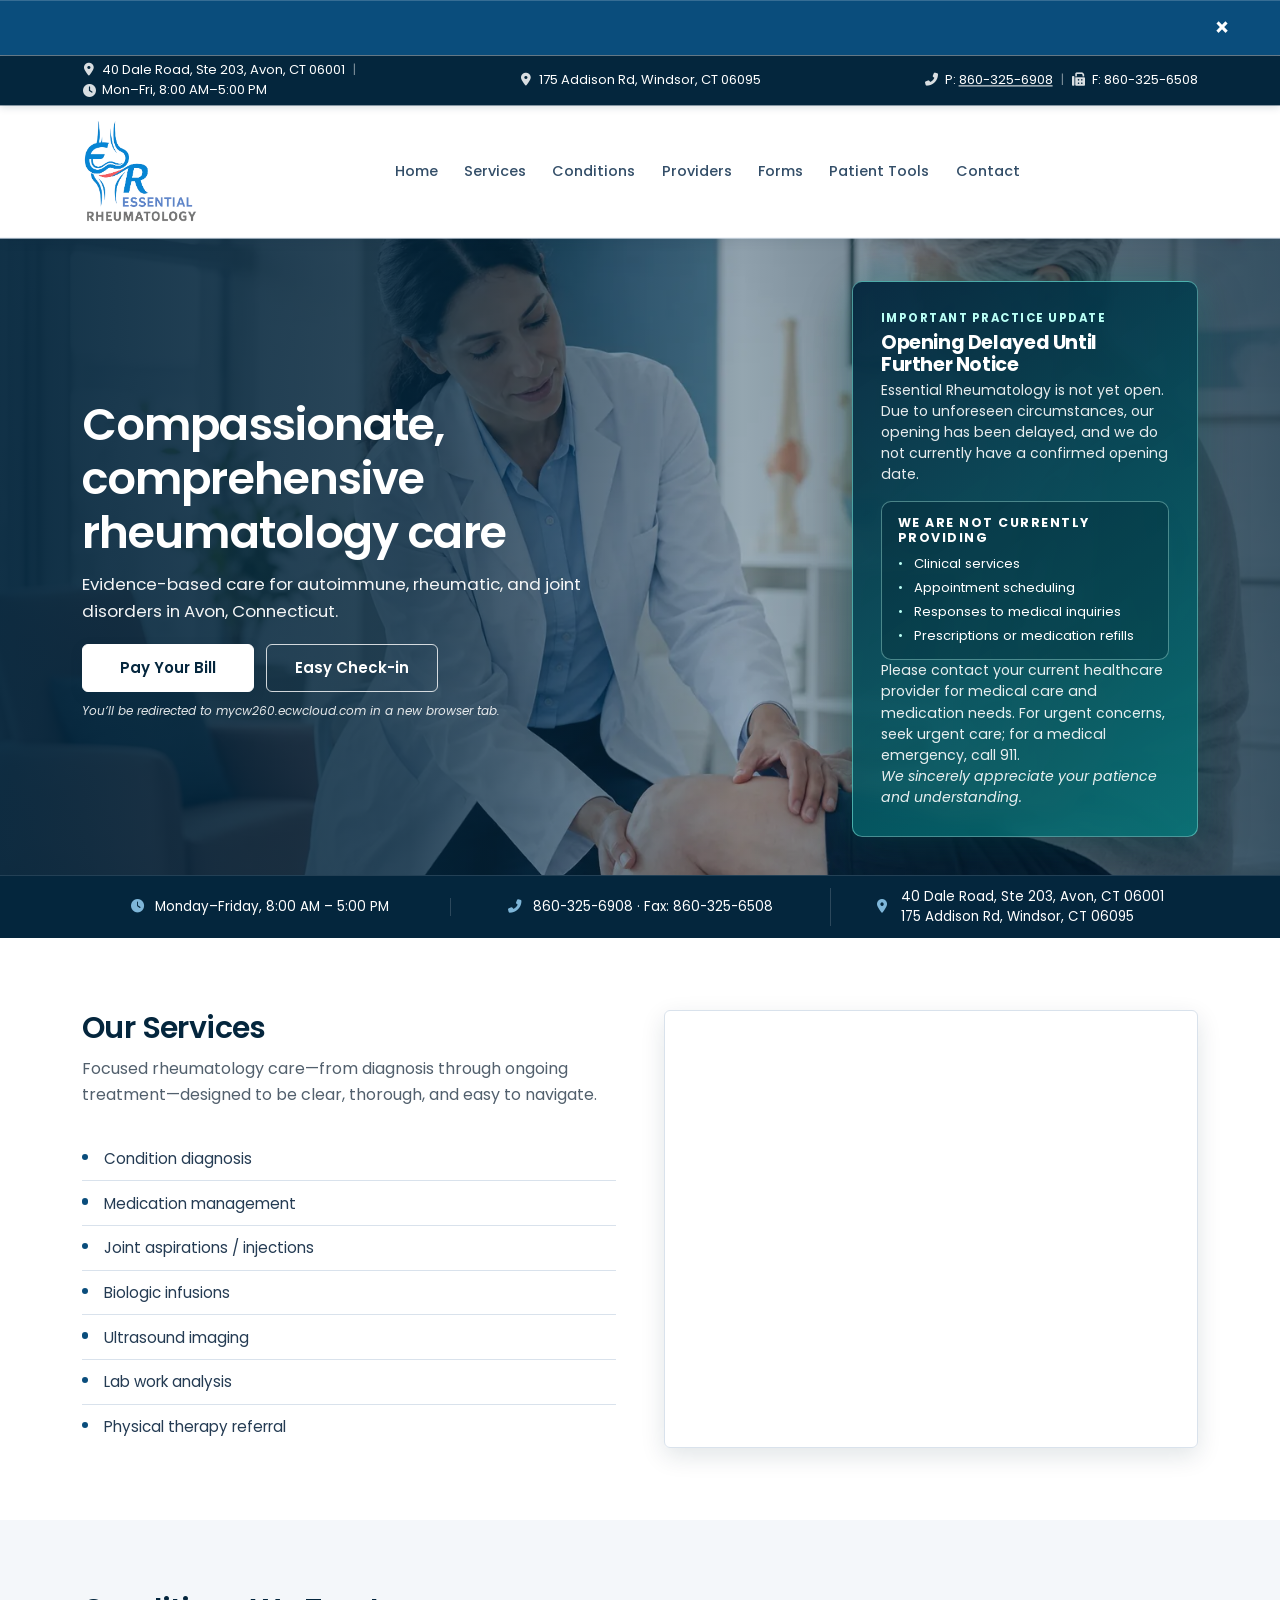
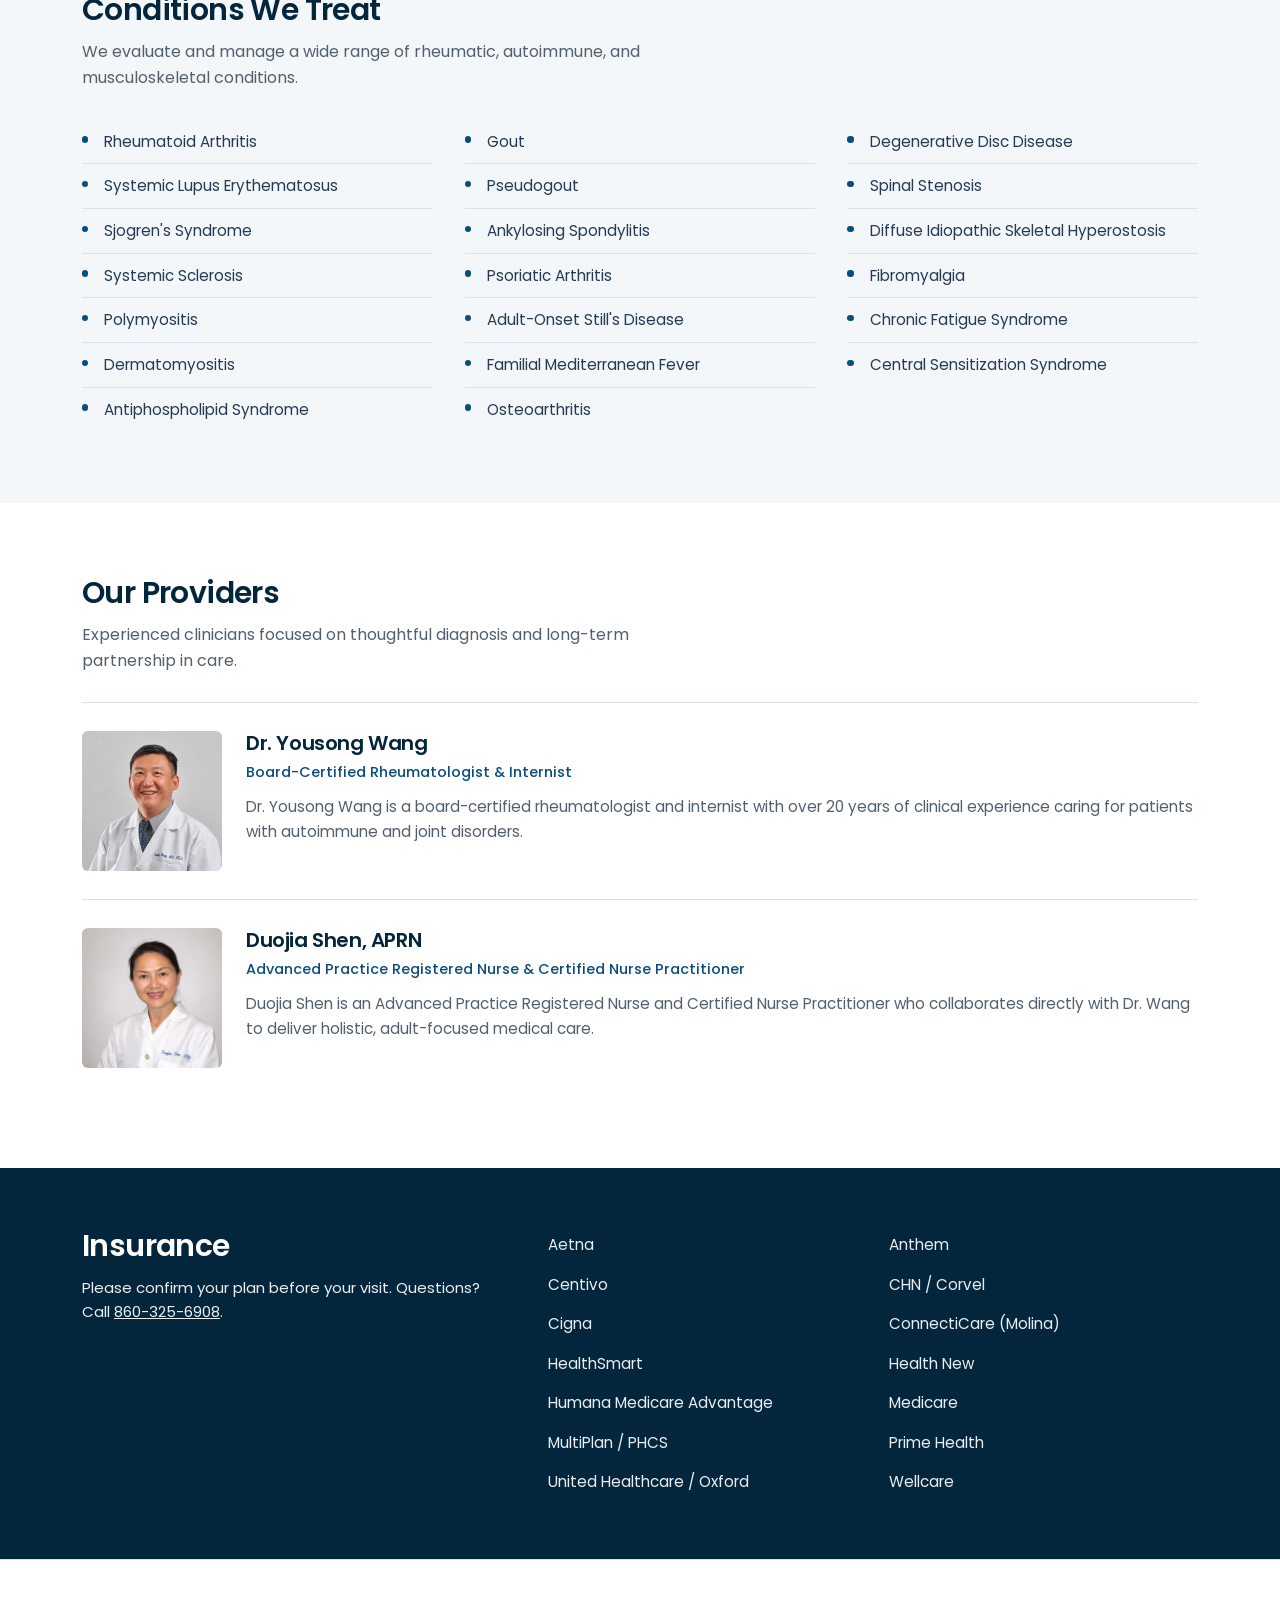
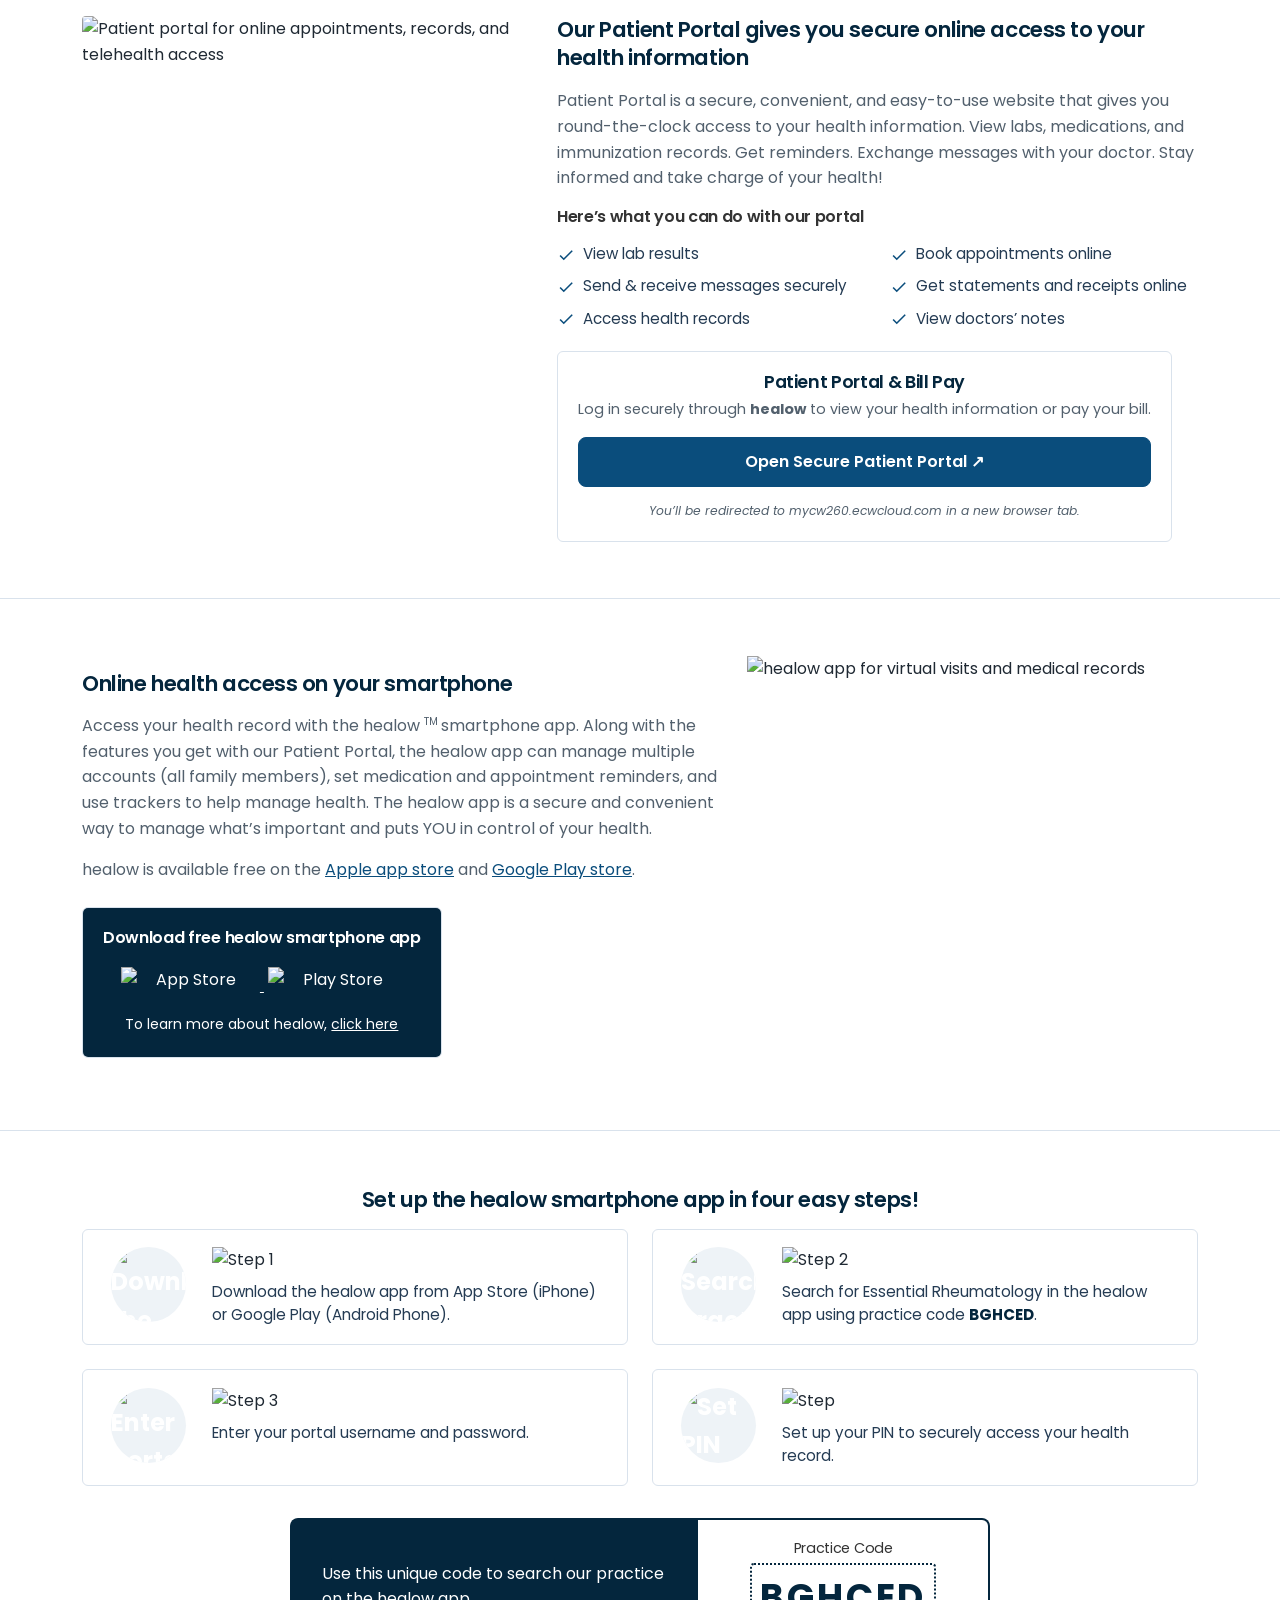
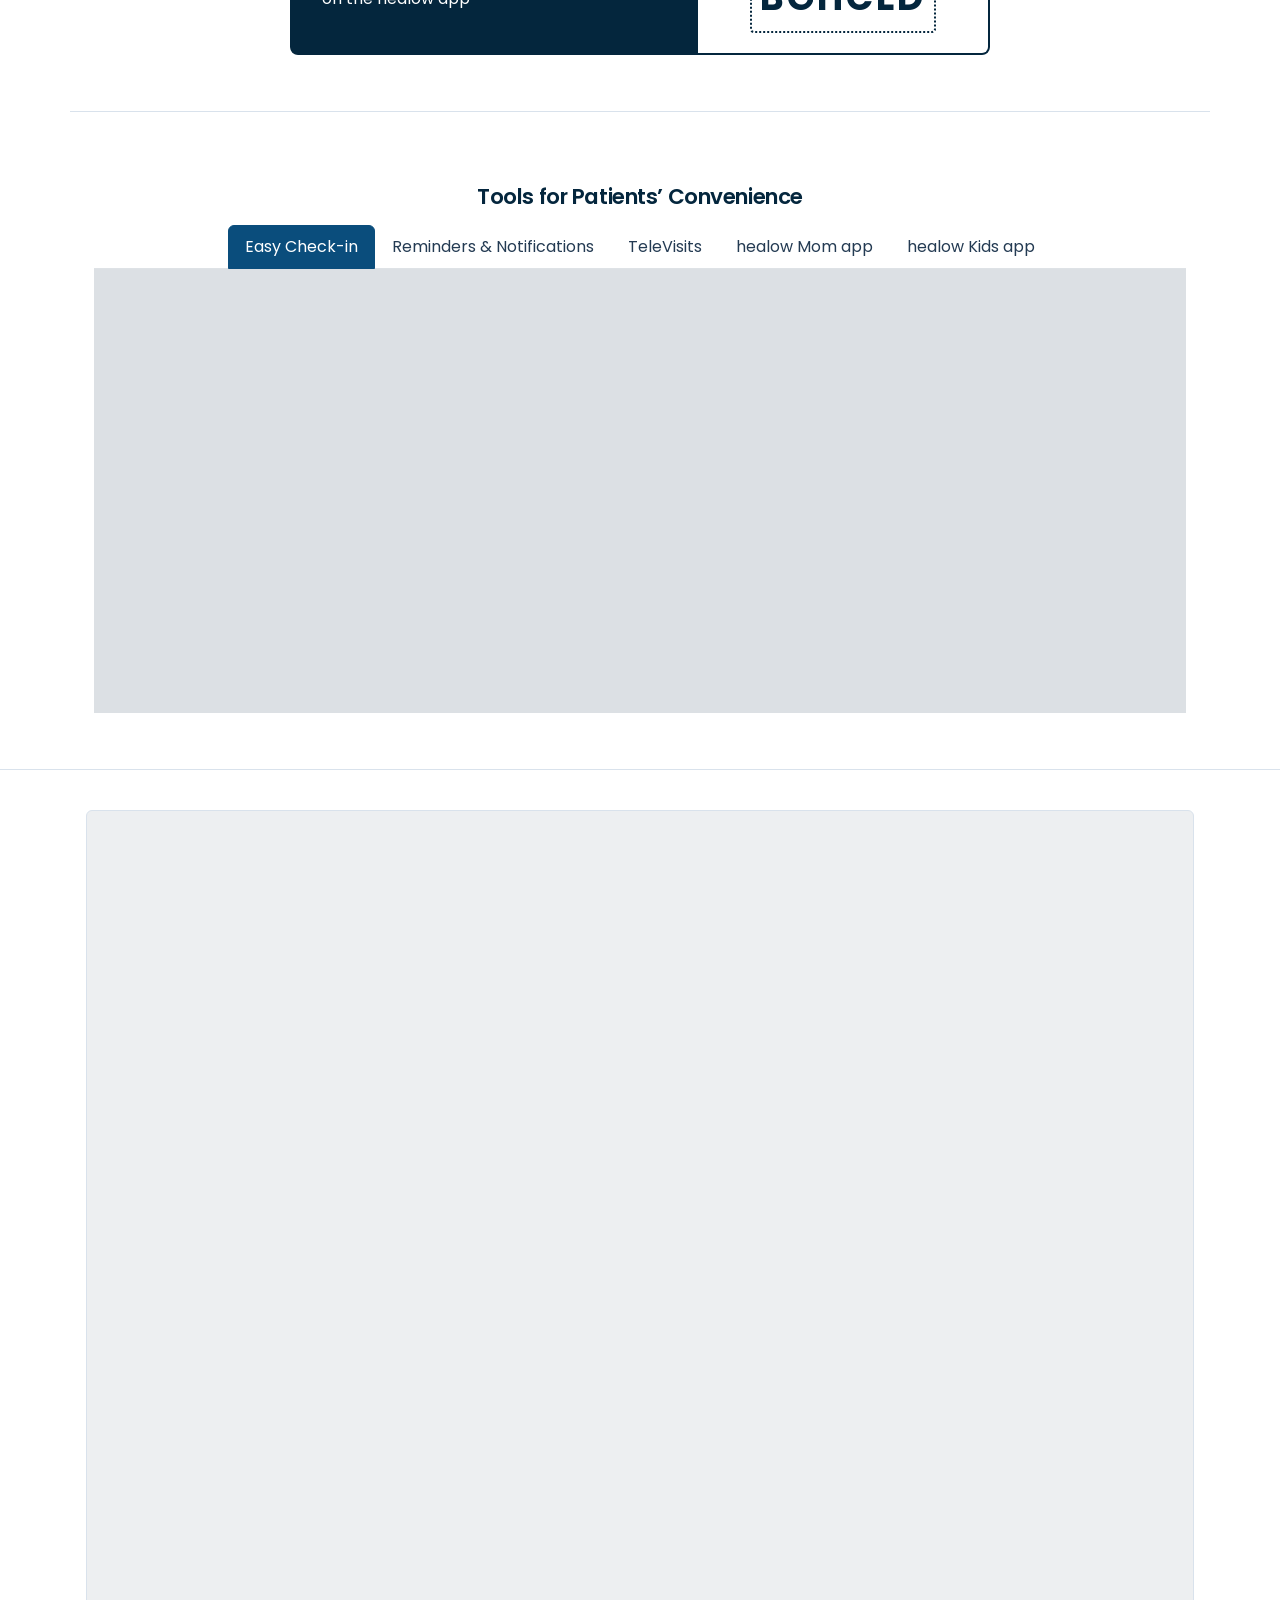
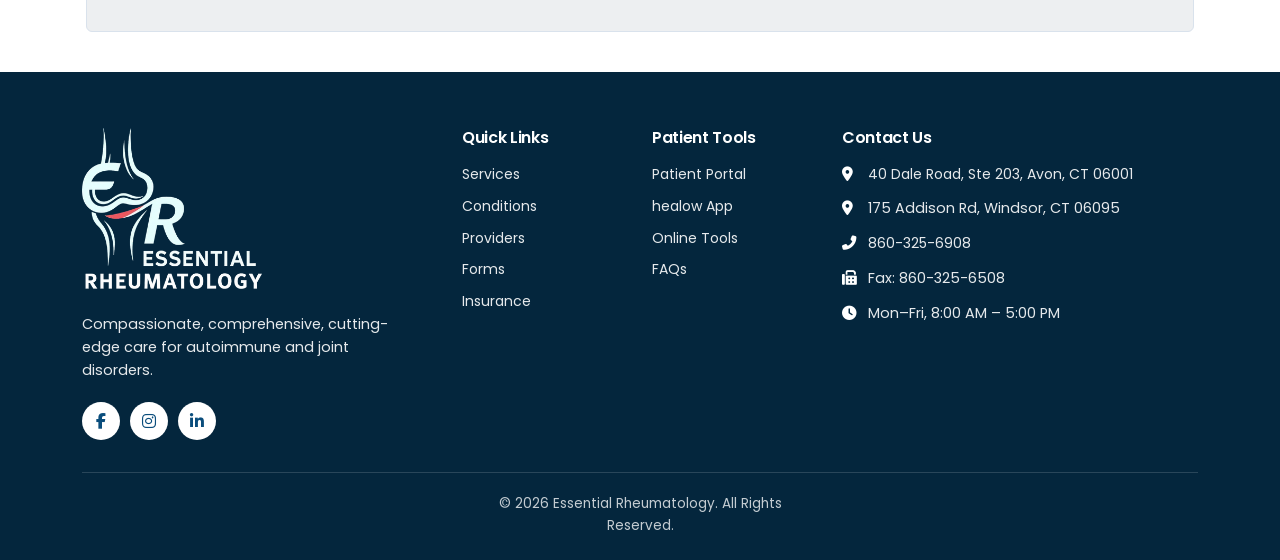
==== commit b7d179dd: "Use neutral delayed opening notice" ====
--- a/index.html
+++ b/index.html
@@ -105,7 +105,7 @@
 <body>
     <div class="opening-announcement" id="openingAnnouncement" role="status" aria-label="Important clinic operations notice">
         <div class="opening-announcement-track">
-            <span class="opening-announcement-message"><span class="opening-announcement-message-scroll"><strong>Important notice:</strong> Due to unforeseen circumstances, clinical operations are temporarily suspended. We do not have a confirmed reopening date. Please read the full notice below.</span></span>
+            <span class="opening-announcement-message"><span class="opening-announcement-message-scroll"><strong>Opening delayed until further notice:</strong> Essential Rheumatology is not yet open, and we do not currently have a confirmed opening date. Please read the full notice below.</span></span>
             <button class="opening-announcement-close" id="openingAnnouncementClose" type="button" aria-label="Dismiss clinic operations notice">&times;</button>
         </div>
     </div>
@@ -181,17 +181,18 @@
                     <aside class="schedule-inline opening-hero-card" id="cta" data-crm-section="cta" aria-labelledby="schedule-title">
                         <div class="schedule-inline-copy">
                             <p class="opening-hero-eyebrow">Important Practice Update</p>
-                            <h2 id="schedule-title">Clinical Operations Temporarily Suspended</h2>
-                            <p class="opening-hero-intro">Due to unforeseen circumstances, we do not have a confirmed reopening date.</p>
-                            <div class="operations-notice" aria-label="Services currently unavailable">
-                                <h3>Currently unavailable</h3>
+                            <h2 id="schedule-title">Opening Delayed Until Further Notice</h2>
+                            <p class="opening-hero-intro">Essential Rheumatology is not yet open. Due to unforeseen circumstances, our opening has been delayed, and we do not currently have a confirmed opening date.</p>
+                            <div class="operations-notice" aria-label="Services not currently provided">
+                                <h3>We are not currently providing</h3>
                                 <ul class="operations-notice-list">
-                                    <li>Medication refills and renewals</li>
+                                    <li>Clinical services</li>
                                     <li>Appointment scheduling</li>
-                                    <li>Medical inquiries</li>
+                                    <li>Responses to medical inquiries</li>
+                                    <li>Prescriptions or medication refills</li>
                                 </ul>
                             </div>
-                            <p class="operations-emergency"><strong>Urgent needs:</strong> Contact your primary care clinician or seek urgent care. Call 911 for a medical emergency.</p>
+                            <p class="operations-emergency">Please contact your current healthcare provider for medical care and medication needs. For urgent concerns, seek urgent care; for a medical emergency, call 911.</p>
                             <p class="operations-thanks">We sincerely appreciate your patience and understanding.</p>
                         </div>
                     </aside>
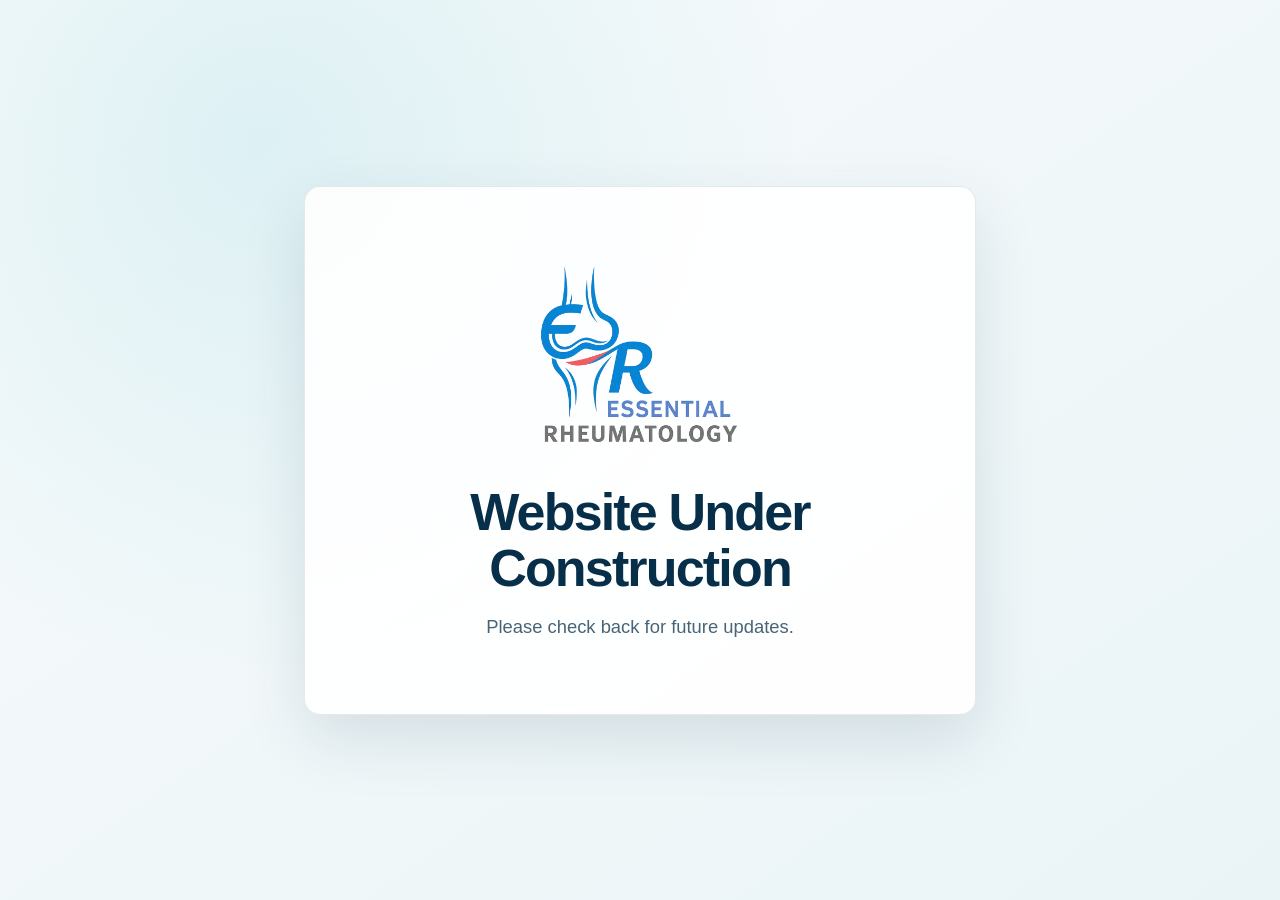
==== commit f5b37856: "Create temporary under construction site" ====
--- a/index.html
+++ b/index.html
@@ -1,935 +1,70 @@
-<!DOCTYPE html>
-<!--
-  =============================================================================
-  AI AGENT INSTRUCTIONS — Style 2 (Healow purple theme)
-  =============================================================================
-  Replace TEXT and media URLs only. Do NOT remove scripts, styles, section ids,
-  marketing blocks, or carousel/tab/iframe structure.
-
-  EDITABLE SECTIONS (id → purpose):
-  - topbar: address, phone, email in top bar
-  - header: logo, nav labels, Patient Login + Open Appointment buttons
-  - home (hero): headline lines, description, background image
-  - hero-cards: four quick-action cards (title, desc, button text)
-  - services: section title, description, care-card titles/images
-  - insurance: title, lists, footnote paragraph
-  - testimonials: title, intro, carousel quotes/authors/photos
-  - cta: CTA headline, description, button label
-  - footer: brand, description, links, contact info, copyright
-
-  PROTECTED MARKETING (do NOT change copy, images, or layout):
-  - patient-portal, healow-app, healow-steps, patient-tools, faqs
-  - healow-steps ONLY: replace .ai-practice-code with practice.practiceCode
-
-  THEME: Darker blue Essential Rheumatology palette (Mayo-inspired). Tokens in css/theme-tokens.css + css/site-refine.css.
-  =============================================================================
--->
+<!doctype html>
 <html lang="en">
 <head>
-    <!-- AI: META — EDITABLE -->
-    <meta charset="UTF-8">
-    <meta name="viewport" content="width=device-width, initial-scale=1.0, viewport-fit=cover">
-    <meta name="description" content="Essential Rheumatology is a rheumatology practice in Avon, Connecticut, providing comprehensive diagnosis and treatment for autoimmune, rheumatic, and musculoskeletal diseases.">
-    <meta name="keywords" content="rheumatology, Avon CT, autoimmune disease, rheumatoid arthritis, lupus, joint injections, biologic infusions, Dr. Yousong Wang">
-    <title>Rheumatologist in Avon, CT | Essential Rheumatology</title>
-  <link rel="canonical" href="https://www.essentialrheumatology.com/">
-  <meta property="og:description" content="Essential Rheumatology is a rheumatology practice in Avon, Connecticut, providing comprehensive diagnosis and treatment for autoimmune, rheumatic, and musculoskeletal diseases.">
-  <meta name="robots" content="index, follow, max-image-preview:large, max-snippet:-1, max-video-preview:-1">
-  <meta name="googlebot" content="index, follow, max-image-preview:large, max-snippet:-1, max-video-preview:-1">
-  <script type="application/ld+json" id="crm-clinic-schema">
-  {
-  "@context": "https://schema.org",
-  "@type": "MedicalClinic",
-  "name": "Essential Rheumatology",
-  "url": "https://www.essentialrheumatology.com/",
-  "image": "https://www.essentialrheumatology.com/images/logo-1.webp",
-  "availableService": [
-    "Condition diagnosis",
-    "Medication management",
-    "Joint aspirations and injections",
-    "Biologic infusions",
-    "Ultrasound imaging",
-    "Lab work analysis",
-    "Physical therapy referral"
-  ],
-  "description": "Essential Rheumatology is a rheumatology practice in Avon, Connecticut, providing comprehensive diagnosis and treatment for autoimmune, rheumatic, and musculoskeletal diseases.",
-  "telephone": "+1-860-325-6908",
-  "faxNumber": "+1-860-325-6508",
-  "address": {
-    "@type": "PostalAddress",
-    "streetAddress": "40 Dale Road, Ste 203",
-    "addressLocality": "Avon",
-    "addressRegion": "CT",
-    "postalCode": "06001",
-    "addressCountry": "US"
-  },
-  "openingHours": "Mo-Fr 08:00-17:00",
-  "medicalSpecialty": [
-    "Rheumatology",
-    "Internal Medicine"
-  ],
-  "areaServed": "Avon, CT",
-  "sameAs": [
-    "https://www.facebook.com/EssentialRheumatology/",
-    "https://www.instagram.com/essentialrheumatology/",
-    "https://www.linkedin.com/company/essentialrheumatology/"
-  ]
-}
-  </script>
-  <meta name="twitter:card" content="summary_large_image">
-  <meta property="og:type" content="website">
-  <meta property="og:url" content="https://www.essentialrheumatology.com/">
-  <meta property="og:image" content="https://www.essentialrheumatology.com/images/logo-1.webp">
-  <meta property="og:title" content="Rheumatologist in Avon, CT | Essential Rheumatology">
-  <meta property="og:site_name" content="Essential Rheumatology">
-  <meta property="og:locale" content="en_US">
-  <meta name="twitter:title" content="Rheumatologist in Avon, CT | Essential Rheumatology">
-  <meta name="twitter:description" content="Comprehensive diagnosis and treatment for autoimmune, rheumatic, and musculoskeletal diseases in Avon, Connecticut.">
-  <meta name="author" content="Essential Rheumatology">
-    <!-- AI: DO NOT REMOVE vendor or theme styles -->
-    <link href="vendors/bootstrap/bootstrap.min.css" rel="stylesheet">
-    <link rel="stylesheet" href="vendors/font-awesome/css/all.min.css">
-    <link rel="stylesheet" href="vendors/google-fonts/google-fonts.css">
-    <link rel="stylesheet" href="vendors/owl-carousel/owl.carousel.min.css">
-    <link rel="stylesheet" href="vendors/owl-carousel/owl.theme.default.min.css">
-    <link rel="stylesheet" href="vendors/material-icons/material-icons.css">
-    <link rel="stylesheet" href="css/theme-tokens.css">
-    <link rel="stylesheet" href="css/style.css">
-    <link rel="stylesheet" href="css/marketing.css">
-<style id="crm-brand-logo-styles">.brand-logo.main-logo{height:auto;object-fit:contain;display:block;background:transparent !important;background-color:transparent !important;}.navbar-brand .brand-logo.main-logo,.navbar-brand img.main-logo{max-width:300px!important;max-height:110px!important;width:auto!important;height:auto!important;}.navbar-brand .logo-text,.footer-brand .logo-text,.footer-logo .logo-text{display:inline-block;}</style>
-    <link rel="stylesheet" href="https://fonts.googleapis.com/css2?family=Poppins:wght@300;400;500;600;700&display=swap" id="crm-theme-font" />
-  <link rel="stylesheet" href="css/crm-theme-overrides.css" id="crm-theme-overrides" />
-  <link rel="stylesheet" href="css/crm-fallback-images.css" data-crm-fallback-styles="true" />
-  <link rel="stylesheet" href="css/site-refine.css" id="crm-site-refine" />
+  <meta charset="utf-8">
+  <meta name="viewport" content="width=device-width, initial-scale=1">
+  <meta name="robots" content="noindex, nofollow, noarchive">
+  <title>Under Construction | Essential Rheumatology</title>
+  <style>
+    :root {
+      color-scheme: light;
+      font-family: Arial, Helvetica, sans-serif;
+      background: #f4f8fa;
+      color: #082f49;
+    }
+
+    * {
+      box-sizing: border-box;
+    }
+
+    body {
+      min-height: 100vh;
+      margin: 0;
+      display: grid;
+      place-items: center;
+      padding: 1.5rem;
+      background:
+        radial-gradient(circle at 20% 15%, rgba(43, 173, 190, 0.12), transparent 34rem),
+        linear-gradient(145deg, #f8fbfc, #eaf4f7);
+    }
+
+    main {
+      width: min(100%, 42rem);
+      padding: clamp(2.25rem, 7vw, 4.5rem) clamp(1.5rem, 7vw, 4rem);
+      border: 1px solid rgba(8, 47, 73, 0.1);
+      border-radius: 1rem;
+      background: rgba(255, 255, 255, 0.9);
+      box-shadow: 0 1.5rem 4rem rgba(8, 47, 73, 0.12);
+      text-align: center;
+    }
+
+    img {
+      display: block;
+      width: min(13rem, 70%);
+      height: auto;
+      margin: 0 auto 2rem;
+    }
+
+    h1 {
+      margin: 0;
+      font-size: clamp(2rem, 7vw, 3.25rem);
+      line-height: 1.08;
+      letter-spacing: -0.035em;
+    }
+
+    p {
+      margin: 1rem 0 0;
+      color: #486476;
+      font-size: clamp(1rem, 3vw, 1.15rem);
+      line-height: 1.6;
+    }
+  </style>
 </head>
 <body>
-    <div class="opening-announcement" id="openingAnnouncement" role="status" aria-label="Important clinic operations notice">
-        <div class="opening-announcement-track">
-            <span class="opening-announcement-message"><span class="opening-announcement-message-scroll"><strong>Opening delayed until further notice:</strong> Essential Rheumatology is not yet open, and we do not currently have a confirmed opening date. Please read the full notice below.</span></span>
-            <button class="opening-announcement-close" id="openingAnnouncementClose" type="button" aria-label="Dismiss clinic operations notice">&times;</button>
-        </div>
-    </div>
-
-    <!-- AI: SECTION topbar — EDITABLE. Address, phone, email text only. -->
-    <div id="topbar" class="top-bar" data-crm-section="topbar">
-        <div class="container">
-            <div class="row align-items-center">
-                <div class="col-xl-4 col-md-12">
-                    <div class="top-bar-left">
-                        <a class="top-item location-link" href="#location-map" aria-label="View the Essential Rheumatology location map"><i class="fas fa-map-marker-alt" aria-hidden="true"></i>40 Dale Road, Ste 203, Avon, CT 06001</a>
-                        <span class="sep" aria-hidden="true">|</span>
-                        <span class="top-item"><i class="fas fa-clock"></i>Mon–Fri, 8:00 AM–5:00 PM</span>
-                    </div>
-                </div>
-                <div class="col-xl-4 col-md-12">
-                    <div class="top-bar-center">
-                        <span class="top-item"><i class="fas fa-map-marker-alt" aria-hidden="true"></i>175 Addison Rd, Windsor, CT 06095</span>
-                    </div>
-                </div>
-                <div class="col-xl-4 col-md-12">
-                    <div class="top-bar-right">
-                        <span class="top-item"><i class="fas fa-phone-alt"></i>P:&nbsp;<a href="tel:+18603256908" class="call-action" data-phone="860-325-6908" aria-label="Call Essential Rheumatology at 860-325-6908">860-325-6908</a></span>
-                        <span class="sep">|</span>
-                        <span class="top-item"><i class="fas fa-fax"></i>F: 860-325-6508</span>
-                    </div>
-                </div>
-            </div>
-        </div>
-    </div>
-
-    <!-- AI: SECTION header — EDITABLE. Brand, nav links, header CTA buttons. -->
-    <header id="header" class="main-nav-header" data-crm-section="header">
-    <nav class="navbar navbar-expand-xl main-nav">
-        <div class="container">
-            <a class="navbar-brand" href="#"><img class="brand-logo main-logo img-fluid" src="images/logo-1.webp" alt="Essential Rheumatology" /></a>
-            <button class="navbar-toggler" type="button" data-bs-toggle="collapse" data-bs-target="#navbarNav" aria-controls="navbarNav" aria-expanded="false" aria-label="Toggle navigation">
-                <span class="navbar-toggler-icon"></span>
-            </button>
-            <div class="collapse navbar-collapse" id="navbarNav">
-                <ul class="navbar-nav mx-auto">
-                    <li class="nav-item"><a class="nav-link active" href="#home">Home</a></li>
-                    <li class="nav-item"><a class="nav-link" href="#services">Services</a></li>
-                    <li class="nav-item"><a class="nav-link" href="#conditions">Conditions</a></li>
-                    <li class="nav-item"><a class="nav-link" href="#providers">Providers</a></li>
-                    <li class="nav-item"><a class="nav-link" href="forms.html">Forms</a></li>
-                    <li class="nav-item"><a class="nav-link" href="#patient-portal">Patient Tools</a></li>
-                    <li class="nav-item"><a class="nav-link" href="#contact">Contact</a></li>
-                </ul>
-                <div class="nav-buttons" hidden>
-                    <a class="btn btn-login" href="https://mycw260.ecwcloud.com/portal31476" target="_blank" rel="noopener noreferrer" aria-label="Patient Login through the secure Healow portal (opens in a new tab)">Patient Login</a>
-                </div>
-            </div>
-        </div>
-    </nav>
-    </header>
-
-    <!-- AI: SECTION hero (code: home/hero) — EDITABLE. h1 lines, description, hero background. -->
-    <section class="hero" id="home" data-crm-section="hero">
-        <div class="hero-overlay"></div>
-        <div class="hero-content">
-            <div class="container">
-                <div class="hero-layout">
-                    <div class="hero-copy">
-                        <h1 class="hero-title"><span class="hero-line">Compassionate, comprehensive rheumatology care</span></h1>
-                        <p class="hero-desc">Evidence-based care for autoimmune, rheumatic, and joint disorders in Avon, Connecticut.</p>
-                        <div class="hero-actions">
-                            <a href="https://mycw260.ecwcloud.com/portal31476" class="btn-hero-primary" target="_blank" rel="noopener noreferrer" aria-label="Pay Your Bill through the secure Healow portal (opens in a new tab)">Pay Your Bill</a>
-                            <a href="#patient-tools" class="btn-hero-tool">Easy Check-in</a>
-                        </div>
-                        <p class="portal-redirect-note"><em>You’ll be redirected to mycw260.ecwcloud.com in a new browser tab.</em></p>
-                    </div>
-                    <aside class="schedule-inline opening-hero-card" id="cta" data-crm-section="cta" aria-labelledby="schedule-title">
-                        <div class="schedule-inline-copy">
-                            <p class="opening-hero-eyebrow">Important Practice Update</p>
-                            <h2 id="schedule-title">Opening Delayed Until Further Notice</h2>
-                            <p class="opening-hero-intro">Essential Rheumatology is not yet open. Due to unforeseen circumstances, our opening has been delayed, and we do not currently have a confirmed opening date.</p>
-                            <div class="operations-notice" aria-label="Services not currently provided">
-                                <h3>We are not currently providing</h3>
-                                <ul class="operations-notice-list">
-                                    <li>Clinical services</li>
-                                    <li>Appointment scheduling</li>
-                                    <li>Responses to medical inquiries</li>
-                                    <li>Prescriptions or medication refills</li>
-                                </ul>
-                            </div>
-                            <p class="operations-emergency">Please contact your current healthcare provider for medical care and medication needs. For urgent concerns, seek urgent care; for a medical emergency, call 911.</p>
-                            <p class="operations-thanks">We sincerely appreciate your patience and understanding.</p>
-                        </div>
-                    </aside>
-                </div>
-            </div>
-        </div>
-        <div id="hero-cards" class="hero-cards" data-crm-section="hero-cards" hidden aria-hidden="true"></div>
-    </section>
-
-    <div class="clinic-strip">
-        <div class="container">
-            <div class="row">
-                <div class="col-md-4">
-                    <div class="strip-item"><i class="fas fa-clock"></i><span>Monday–Friday, 8:00 AM – 5:00 PM</span></div>
-                </div>
-                <div class="col-md-4">
-                    <div class="strip-item"><i class="fas fa-phone-alt"></i><span><a href="tel:+18603256908">860-325-6908</a> · Fax: 860-325-6508</span></div>
-                </div>
-                <div class="col-md-4">
-                    <div class="strip-item"><i class="fas fa-map-marker-alt" aria-hidden="true"></i><span class="strip-addresses"><a class="location-link" href="#location-map" aria-label="View the Essential Rheumatology location map">40 Dale Road, Ste 203, Avon, CT 06001</a><span>175 Addison Rd, Windsor, CT 06095</span></span></div>
-                </div>
-            </div>
-        </div>
-    </div>
-
-    <!-- AI: SECTION services — EDITABLE. -->
-    <section class="er-section comprehensive-care" id="services" data-crm-section="services">
-        <div class="container">
-            <div class="services-grid">
-                <div>
-                    <h2 class="section-title">Our Services</h2>
-                    <p class="section-desc">Focused rheumatology care—from diagnosis through ongoing treatment—designed to be clear, thorough, and easy to navigate.</p>
-                    <ul class="service-list">
-                        <li>Condition diagnosis</li>
-                        <li>Medication management</li>
-                        <li>Joint aspirations / injections</li>
-                        <li>Biologic infusions</li>
-                        <li>Ultrasound imaging</li>
-                        <li>Lab work analysis</li>
-                        <li>Physical therapy referral</li>
-                    </ul>
-                </div>
-                <div class="service-visual">
-                    <div class="service-map-frame" id="location-map">
-                        <iframe src="https://www.google.com/maps?q=Essential+Rheumatology+LLC%2C+40+Dale+Road%2C+Avon%2C+CT+06001&amp;ll=41.8124785%2C-72.8644451&amp;z=16&amp;output=embed" title="Map centered on Essential Rheumatology LLC with surrounding roads in Avon, Connecticut" loading="lazy" referrerpolicy="no-referrer-when-downgrade" allowfullscreen></iframe>
-                    </div>
-                </div>
-            </div>
-        </div>
-    </section>
-
-    <section class="er-section alt" id="conditions" data-crm-section="conditions">
-        <div class="container">
-            <h2 class="section-title">Conditions We Treat</h2>
-            <p class="section-desc">We evaluate and manage a wide range of rheumatic, autoimmune, and musculoskeletal conditions.</p>
-            <div class="condition-feature-grid" aria-label="Featured condition guides" hidden>
-                <article class="condition-feature-card">
-                    <h3>Rheumatoid Arthritis</h3>
-                    <p>Learn about inflammatory joint symptoms, evaluation, and individualized treatment.</p>
-                    <a href="conditions/rheumatoid-arthritis/">Read the patient guide <span aria-hidden="true">&rarr;</span></a>
-                </article>
-                <article class="condition-feature-card">
-                    <h3>Lupus</h3>
-                    <p>Understand how systemic lupus can affect the body and how rheumatologists evaluate it.</p>
-                    <a href="conditions/lupus/">Read the patient guide <span aria-hidden="true">&rarr;</span></a>
-                </article>
-                <article class="condition-feature-card">
-                    <h3>Gout</h3>
-                    <p>Explore gout flares, urate crystal buildup, diagnosis, and long-term management.</p>
-                    <a href="conditions/gout/">Read the patient guide <span aria-hidden="true">&rarr;</span></a>
-                </article>
-                <article class="condition-feature-card">
-                    <h3>Osteoarthritis</h3>
-                    <p>Learn how osteoarthritis affects joints and how pain, mobility, and function may be managed.</p>
-                    <a href="conditions/osteoarthritis/">Read the patient guide <span aria-hidden="true">&rarr;</span></a>
-                </article>
-            </div>
-            <div class="conditions-grid">
-                <ul class="condition-list">
-                    <li>Rheumatoid Arthritis</li>
-                    <li>Systemic Lupus Erythematosus</li>
-                    <li>Sjogren's Syndrome</li>
-                    <li>Systemic Sclerosis</li>
-                    <li>Polymyositis</li>
-                    <li>Dermatomyositis</li>
-                    <li>Antiphospholipid Syndrome</li>
-                </ul>
-                <ul class="condition-list">
-                    <li>Gout</li>
-                    <li>Pseudogout</li>
-                    <li>Ankylosing Spondylitis</li>
-                    <li>Psoriatic Arthritis</li>
-                    <li>Adult-Onset Still's Disease</li>
-                    <li>Familial Mediterranean Fever</li>
-                    <li>Osteoarthritis</li>
-                </ul>
-                <ul class="condition-list">
-                    <li>Degenerative Disc Disease</li>
-                    <li>Spinal Stenosis</li>
-                    <li>Diffuse Idiopathic Skeletal Hyperostosis</li>
-                    <li>Fibromyalgia</li>
-                    <li>Chronic Fatigue Syndrome</li>
-                    <li>Central Sensitization Syndrome</li>
-                </ul>
-            </div>
-        </div>
-    </section>
-
-    <section class="er-section" id="providers" data-crm-section="providers">
-        <div class="container">
-            <h2 class="section-title">Our Providers</h2>
-            <p class="section-desc">Experienced clinicians focused on thoughtful diagnosis and long-term partnership in care.</p>
-            <div class="provider-card">
-                <img src="images/yousong-wang.jpg" alt="Dr. Yousong Wang" width="220" height="220" loading="lazy">
-                <div>
-                    <h3>Dr. Yousong Wang</h3>
-                    <div class="role">Board-Certified Rheumatologist &amp; Internist</div>
-                    <p>Dr. Yousong Wang is a board-certified rheumatologist and internist with over 20 years of clinical experience caring for patients with autoimmune and joint disorders.</p>
-                    <a class="provider-profile-link" href="providers/yousong-wang/" hidden>View physician profile <span aria-hidden="true">&rarr;</span></a>
-                </div>
-            </div>
-            <div class="provider-card">
-                <img src="images/duojia-shen.jpg" alt="Duojia Shen, APRN" width="220" height="220" loading="lazy">
-                <div>
-                    <h3>Duojia Shen, APRN</h3>
-                    <div class="role">Advanced Practice Registered Nurse &amp; Certified Nurse Practitioner</div>
-                    <p>Duojia Shen is an Advanced Practice Registered Nurse and Certified Nurse Practitioner who collaborates directly with Dr. Wang to deliver holistic, adult-focused medical care.</p>
-                    <a class="provider-profile-link" href="providers/duojia-shen/" hidden>View nurse practitioner profile <span aria-hidden="true">&rarr;</span></a>
-                </div>
-            </div>
-        </div>
-    </section>
-
-    <!-- AI: SECTION insurance — EDITABLE. -->
-    <section class="insurance-section" id="insurance" data-crm-section="insurance">
-        <div class="container">
-            <div class="insurance-layout">
-                <div>
-                    <h2 class="insurance-title">Insurance</h2>
-                    <p>Please confirm your plan before your visit. Questions? Call <a href="tel:+18603256908">860-325-6908</a>.</p>
-                </div>
-                <ul class="insurance-list">
-                    <li>Aetna</li>
-                    <li>Anthem</li>
-                    <li>Centivo</li>
-                    <li>CHN / Corvel</li>
-                    <li>Cigna</li>
-                    <li>ConnectiCare (Molina)</li>
-                    <li>HealthSmart</li>
-                    <li>Health New</li>
-                    <li>Humana Medicare Advantage</li>
-                    <li>Medicare</li>
-                    <li>MultiPlan / PHCS</li>
-                    <li>Prime Health</li>
-                    <li>United Healthcare / Oxford</li>
-                    <li>Wellcare</li>
-                </ul>
-            </div>
-        </div>
-    </section>
-
-    <section class="er-section alt" id="forms" data-crm-section="forms" hidden>
-        <div class="container">
-            <div class="forms-layout">
-                <div>
-                    <h2 class="section-title">Patient Forms</h2>
-                    <p class="section-desc">Download patient forms and office policies. Call us if you need help choosing or completing a document.</p>
-                </div>
-                <div class="form-table-wrap">
-                    <table class="form-table">
-                        <caption class="visually-hidden">Patient forms and office policies available for download</caption>
-                        <thead><tr><th scope="col">Category</th><th scope="col">Form</th></tr></thead>
-                        <tbody>
-                            <tr><td data-label="Category">New patient</td><td data-label="Form"><a href="documents/EssentialRheumatology_Patient_Intake_Packet_CheckIn_Consent_Form_v2.pdf" download type="application/pdf">Patient Intake, Check-in &amp; Consent Packet</a></td></tr>
-                            <tr><td data-label="Category">Consent</td><td data-label="Form"><a href="documents/EssentialRheumatology_Consent_Joint_Injection.pdf" download type="application/pdf">Joint Injection Consent</a></td></tr>
-                            <tr><td data-label="Category">Consent</td><td data-label="Form"><a href="documents/EssentialRheumatology_Consent_Immunosuppressive_Biologic_Therapies.pdf" download type="application/pdf">Immunosuppressive &amp; Biologic Therapies Consent</a></td></tr>
-                            <tr><td data-label="Category">Treatment agreement</td><td data-label="Form"><a href="documents/EssentialRheumatology_Controlled_Substance_Prescription_Contract.pdf" download type="application/pdf">Controlled Substance Prescription Contract</a></td></tr>
-                            <tr><td data-label="Category">Office policy</td><td data-label="Form"><a href="documents/EssentialRheumatology_Financial_Agreement.pdf" download type="application/pdf">Financial Agreement</a></td></tr>
-                            <tr><td data-label="Category">Office policy</td><td data-label="Form"><a href="documents/EssentialRheumatology_HIPPA_Notice_of_Privacy_Practices.pdf" download type="application/pdf">HIPAA Notice of Privacy Practices</a></td></tr>
-                            <tr><td data-label="Category">Office policy</td><td data-label="Form"><a href="documents/EssentialRheumatology_Noshow_Policy.pdf" download type="application/pdf">No-show Policy</a></td></tr>
-                            <tr><td data-label="Category">School / work</td><td data-label="Form"><a href="documents/EssentialRheumatology_Return_School.pdf" download type="application/pdf">Return-to-School Form</a></td></tr>
-                            <tr><td data-label="Category">School / work</td><td data-label="Form"><a href="documents/EssentialRheumatology_Return_Work.pdf" download type="application/pdf">Return-to-Work Form</a></td></tr>
-                            <tr><td data-label="Category">Parking placard</td><td data-label="Form"><a href="https://portal.ct.gov/dmv/-/media/dmv/20/29/b225ppdf.pdf?rev=17faf3e5943f42e58f0d9ef0b397fc18&amp;hash=F542DF3AF6DC5376B68D4BFDC06CF32D" target="_blank" rel="noopener noreferrer" aria-label="Download the CT DMV permanent or renewable parking placard application PDF (opens in a new tab)">Permanent / Renewable Parking Placard Application <span aria-hidden="true">↗</span></a></td></tr>
-                            <tr><td data-label="Category">Parking placard</td><td data-label="Form"><a href="https://portal.ct.gov/dmv/-/media/dmv/20/29/b225tpdf.pdf?rev=82a681b0be9f49589f4bfa4a91715c1a&amp;hash=3685AB7943732EF4912ADCA1B5319636" target="_blank" rel="noopener noreferrer" aria-label="Download the CT DMV temporary parking placard application PDF (opens in a new tab)">Temporary Parking Placard Application <span aria-hidden="true">↗</span></a></td></tr>
-                        </tbody>
-                    </table>
-                </div>
-            </div>
-        </div>
-    </section>
-
-    <!-- AI: SECTION testimonials — kept minimal / hidden for Mayo-style simplicity -->
-    <section class="testimonials" id="testimonials" data-crm-section="testimonials" hidden aria-hidden="true" style="display:none;"></section>
-
-    <!-- AI: SECTION patient_portal — PROTECTED marketing. Do not edit. -->
-    <section id="patient-portal" class="container-fluid pt-5 pb-5" data-crm-section="patient-portal">
-        <div class="container">
-          <div class="row">
-            <div class="col-md-5">
-              <img class="img-fluid mb-3 portal-image"
-                src="https://aware.healow.com/Production/Aware-Website-Assets/V2/images/portal.png"
-                alt="Patient portal for online appointments, records, and telehealth access"
-              />
-              <!-- <div class="portal-24-7 mt-3">
-                  <span class="portal-24-7-icon"><i class="material-icons">schedule</i></span>
-                  <span class="portal-24-7-text">24/7 Access to Your Health Information</span>
-                </div> -->
-            </div>
-            <div class="col-md-7">
-              <h4 class="font-weight-normal">
-                Our Patient Portal gives you secure online access to your health
-                information
-              </h4>
-              <p>
-                Patient Portal is a secure, convenient, and easy-to-use website
-                that gives you round-the-clock access to your health information.
-                View labs, medications, and immunization records. Get reminders.
-                Exchange messages with your doctor. Stay informed and take charge
-                of your health!
-              </p>
-              <div id="portal-features" class="row">
-                <div class="col-md-12">
-                  <h6>Here’s what you can do with our portal</h6>
-                </div>
-                <div class="col-md-6">
-                  <ul class="list-group list-group-flush">
-                    <li class="list-group-item border-0">
-                      <i class="material-icons custom-material-style">check</i
-                      >View lab results
-                    </li>
-                    <li class="list-group-item border-0">
-                      <i class="material-icons custom-material-style">check</i
-                      >Send &amp; receive messages securely
-                    </li>
-                    <li class="list-group-item border-0">
-                      <i class="material-icons custom-material-style">check</i
-                      >Access health records
-                    </li>
-                  </ul>
-                </div>
-                <div class="col-md-6">
-                  <ul class="list-group list-group-flush">
-                    <li class="list-group-item border-0">
-                      <i class="material-icons custom-material-style">check</i
-                      >Book appointments online
-                    </li>
-                    <li class="list-group-item border-0">
-                      <i class="material-icons custom-material-style">check</i>Get
-                      statements and receipts online
-                    </li>
-                    <li class="list-group-item border-0">
-                      <i class="material-icons custom-material-style">check</i
-                      >View doctors’ notes
-                    </li>
-                  </ul>
-                </div>
-              </div>
-              <div class="card portal-cta p-0">
-                <div class="card-body">
-                  <h5 class="portal-cta-title">Patient Portal &amp; Bill Pay</h5>
-                  <p class="portal-cta-description">
-                    Log in securely through <strong>healow</strong> to view your health information or pay your bill.
-                  </p>
-                  <a
-                    href="https://mycw260.ecwcloud.com/portal31476"
-                    class="btn btn-block portal-button btn-md text-dark"
-                    target="_blank"
-                    rel="noopener noreferrer"
-                    aria-label="Open Secure Patient Portal (opens in a new tab)"
-                    >Open Secure Patient Portal <span aria-hidden="true">↗</span>
-                  </a>
-                  <p class="card-text">
-                    <small><em>You’ll be redirected to mycw260.ecwcloud.com in a new browser tab.</em></small>
-                  </p>
-                </div>
-              </div>
-            </div>
-          </div>
-        </div>
-      </section>
-      <!-- AI: SECTION healow_app — PROTECTED marketing. Do not edit. -->
-      <section id="healow-app" class="container-fluid pt-5" data-crm-section="healow-app">
-        <div class="container">
-          <div class="row">
-            <div class="col-md-7">
-              <h4 class="font-weight-normal mt-3">
-                Online health access on your smartphone
-              </h4>
-              <p>
-                Access your health record with the healow
-                <sup>
-                  <small>TM</small>
-                </sup>
-                smartphone app. Along with the features you get with our Patient
-                Portal, the healow app can manage multiple accounts (all family
-                members), set medication and appointment reminders, and use
-                trackers to help manage health. The healow app is a secure and
-                convenient way to manage what’s important and puts YOU in control
-                of your health.
-              </p>
-              <p>
-                healow is available free on the
-                <a href="https://goo.gl/LhQBBk" target="_blank"
-                  >Apple app store</a
-                >
-                and
-                <a href="https://goo.gl/vssCoR" target="_blank"
-                  >Google Play store</a
-                >.
-              </p>
-              <div class="card stores-cta p-0 mt-4 mb-3">
-                <div class="card-body text-white">
-                  <h6 class="text-white">Download free healow smartphone app</h6>
-                  <a href="https://goo.gl/LhQBBk" target="_blank">
-                    <img class="m-1"
-                      src="https://mgdportal.eclinicalweb.com/portalNew/jsp/PP_Interim_Page/new-pp-local/images/app_store_button.png"
-                      width="135"
-                      height="40"
-                      alt="App Store"
-                    />
-                  </a>
-                  <a href="https://goo.gl/vssCoR" target="_blank">
-                    <img class="m-1"
-                      src="https://mgdportal.eclinicalweb.com/portalNew/jsp/PP_Interim_Page/new-pp-local/images/play_store_button.png"
-                      width="135"
-                      height="40"
-                      alt="Play Store"
-                    />
-                  </a>
-                  <p class="card-text">
-                    <small
-                      >To learn more about healow,
-                      <a
-                        href="https://healow.com/healowHomeRedirect.jsp"
-                        class="text-white font-weight-bold"
-                        target="_blank"
-                        >click here</a
-                      >
-                    </small>
-                  </p>
-                </div>
-              </div>
-            </div>
-            <div class="col-md-5">
-              <img class="img-fluid"
-                src="https://aware.healow.com/Production/Aware-Website-Assets/V2/images/healow-image.jpg"
-                width="394"
-                height="328"
-                alt="healow app for virtual visits and medical records"
-              />
-            </div>
-          </div>
-        </div>
-      </section>
-      <!-- AI: SECTION healow_steps — PROTECTED except .ai-practice-code → practice.practiceCode -->
-      <section id="healow-steps" class="container-fluid" data-crm-section="healow-steps">
-        <div class="container">
-          <h4 class="healow-steps-title">
-            Set up the healow smartphone app in four easy steps!
-          </h4>
-          <div class="row healow-steps-grid g-4">
-            <div class="col-md-6">
-              <div class="step-block">
-                <img class="step-icon"
-                  src="https://aware.healow.com/Production/Aware-Website-Assets/V2/images/icon_step1.png"
-                  width="75"
-                  height="75"
-                  alt="Download the healow app"
-                />
-                <div class="step-content">
-                  <img class="step-badge"
-                    src="https://aware.healow.com/Production/Aware-Website-Assets/V2/images/step1.png"
-                    width="67"
-                    height="26"
-                    alt="Step 1"
-                  />
-                  <p>
-                    Download the healow app from App Store (iPhone) or Google Play
-                    (Android Phone).
-                  </p>
-                </div>
-              </div>
-            </div>
-            <div class="col-md-6">
-              <div class="step-block">
-                <img class="step-icon"
-                  src="https://aware.healow.com/Production/Aware-Website-Assets/V2/images/icon_step2.png"
-                  width="75"
-                  height="75"
-                  alt="Search practice code in healow app"
-                />
-                <div class="step-content">
-                  <img class="step-badge"
-                    src="https://aware.healow.com/Production/Aware-Website-Assets/V2/images/step2.png"
-                    width="67"
-                    height="26"
-                    alt="Step 2"
-                  />
-                  <p>
-                    Search for Essential Rheumatology in the healow app using
-                    practice code <strong class="ai-practice-code">BGHCED</strong>.
-                  </p>
-                </div>
-              </div>
-            </div>
-            <div class="col-md-6">
-              <div class="step-block">
-                <img class="step-icon"
-                  src="https://aware.healow.com/Production/Aware-Website-Assets/V2/images/icon_step3.png"
-                  width="75"
-                  height="75"
-                  alt="Enter portal username and password"
-                />
-                <div class="step-content">
-                  <img class="step-badge"
-                    src="https://aware.healow.com/Production/Aware-Website-Assets/V2/images/step3.png"
-                    width="67"
-                    height="26"
-                    alt="Step 3"
-                  />
-                  <p>Enter your portal username and password.</p>
-                </div>
-              </div>
-            </div>
-            <div class="col-md-6">
-              <div class="step-block">
-                <img class="step-icon"
-                  src="https://aware.healow.com/Production/Aware-Website-Assets/V2/images/icon_step4.png"
-                  width="75"
-                  height="75"
-                  alt="Set PIN for secure access"
-                />
-                <div class="step-content">
-                  <img class="step-badge"
-                    src="https://aware.healow.com/Production/Aware-Website-Assets/V2/images/step4.png"
-                    width="67"
-                    height="26"
-                    alt="Step 4"
-                  />
-                  <p>Set up your PIN to securely access your health record.</p>
-                </div>
-              </div>
-            </div>
-          </div>
-          <div class="row practice-code-row g-0 mt-4">
-            <div
-              class="col-md-7 practice-code practice-code-left d-flex align-items-center"
-            >
-              <p class="mb-0">
-                Use this unique code to search our practice on the healow app
-              </p>
-            </div>
-            <div class="col-md-5 practice-code practice-code-right">
-              <h6 class="practice-code-label">Practice Code</h6>
-              <span class="code ai-practice-code">BGHCED</span>
-            </div>
-          </div>
-        </div>
-      </section>
-  
-      <!-- AI: SECTION patient_tools — PROTECTED marketing. Tabs + iframes must remain. -->
-      <section id="patient-tools" class="container-fluid" style="max-width: 1200px" data-crm-section="patient-tools">
-        <div class="container patient-tools-container">
-          <div class="row">
-            <div class="col-12">
-              <div class="patient-tools-tab mt-2">
-                <h4 class="font-weight-normal mt-3 mb-4 text-center">
-                  Tools for Patients’ Convenience
-                </h4>
-                <ul
-                  class="nav nav-tabs justify-content-center"
-                  id="p-tools"
-                  role="tablist"
-                >
-                  <li class="nav-item" rel="kiosk.html">
-                    <a
-                      class="nav-link active"
-                      id="check-in"
-                      data-bs-toggle="tab"
-                      href="#checkin-content"
-                      role="tab"
-                      aria-controls="checkin-content"
-                      aria-selected="true"
-                      >Easy Check-in</a
-                    >
-                  </li>
-                  <li class="nav-item" rel="reminders.html">
-                    <a
-                      class="nav-link"
-                      id="Reminders"
-                      data-bs-toggle="tab"
-                      href="#reminders-content"
-                      role="tab"
-                      aria-controls="reminders-content"
-                      aria-selected="false"
-                      >Reminders &amp; Notifications</a
-                    >
-                  </li>
-  
-                  <li class="nav-item" rel="televisit.html">
-                    <a
-                      class="nav-link"
-                      id="Visits"
-                      data-bs-toggle="tab"
-                      href="#virtual-visits"
-                      role="tab"
-                      aria-controls="virtual-visits"
-                      aria-selected="false"
-                      >TeleVisits</a
-                    >
-                  </li>
-                  <li class="nav-item" rel="healowmom.html">
-                    <a
-                      class="nav-link"
-                      id="mom"
-                      data-bs-toggle="tab"
-                      href="#healow-mom"
-                      role="tab"
-                      aria-controls="healow-mom"
-                      aria-selected="false"
-                      >healow Mom app</a
-                    >
-                  </li>
-                  <li class="nav-item" rel="healowkids.html">
-                    <a
-                      class="nav-link"
-                      id="kids"
-                      data-bs-toggle="tab"
-                      href="#healow-kids"
-                      role="tab"
-                      aria-controls="healow-kids"
-                      aria-selected="false"
-                      >healow Kids app</a
-                    >
-                  </li>
-                </ul>
-                <div class="tab-content" id="p-tools-Content">
-                  <div
-                    class="tab-pane fade show active"
-                    id="checkin-content"
-                    role="tabpanel"
-                    aria-labelledby="home-tab"
-                  >
-                    <div class="patient-tools-iframe-wrap">
-                      <iframe loading="lazy"
-                        class="mgdiframe-checkin crm-deferred-iframe"
-                        id="i-checkin-content"
-                        src="about:blank" data-crm-src="https://aware.healow.com/Production/Aware-Website-Assets/V2/kiosk.html"
-                        frameborder="0"
-                        scrolling="no"
-                        width="100%"
-                      ></iframe>
-                    </div>
-                  </div>
-                  <div
-                    class="tab-pane fade"
-                    id="reminders-content"
-                    role="tabpanel"
-                    aria-labelledby="profile-tab"
-                  >
-                    <div class="patient-tools-iframe-wrap">
-                      <iframe loading="lazy"
-                        class="mgdiframe-reminders crm-deferred-iframe"
-                        id="i-reminders-content"
-                        src="about:blank" data-crm-src="https://aware.healow.com/Production/Aware-Website-Assets/V2/reminders.html"
-                        frameborder="0"
-                        scrolling="no"
-                        width="100%"
-                      ></iframe>
-                    </div>
-                  </div>
-  
-                  <div
-                    class="tab-pane fade"
-                    id="virtual-visits"
-                    role="tabpanel"
-                    aria-labelledby="virtual-visits-tab"
-                  >
-                    <div class="patient-tools-iframe-wrap">
-                      <iframe loading="lazy"
-                        class="mgdiframe-visits crm-deferred-iframe"
-                        id="i-virtual-visits"
-                        src="about:blank" data-crm-src="https://aware.healow.com/Production/Aware-Website-Assets/V2/televisit.html"
-                        frameborder="0"
-                        scrolling="no"
-                        width="100%"
-                      ></iframe>
-                    </div>
-                  </div>
-                  <div
-                    class="tab-pane fade"
-                    id="healow-mom"
-                    role="tabpanel"
-                    aria-labelledby="profile-tab"
-                  >
-                    <div class="patient-tools-iframe-wrap">
-                      <iframe loading="lazy"
-                        class="mgdiframe-mom crm-deferred-iframe"
-                        id="i-healow-mom"
-                        src="about:blank" data-crm-src="https://aware.healow.com/Production/Aware-Website-Assets/V2/healowmom.html"
-                        frameborder="0"
-                        scrolling="no"
-                        width="100%"
-                      ></iframe>
-                    </div>
-                  </div>
-                  <div
-                    class="tab-pane fade"
-                    id="healow-kids"
-                    role="tabpanel"
-                    aria-labelledby="profile-tab"
-                  >
-                    <div class="patient-tools-iframe-wrap">
-                      <iframe loading="lazy"
-                        class="mgdiframe-kids crm-deferred-iframe"
-                        id="i-healow-kids"
-                        src="about:blank" data-crm-src="https://aware.healow.com/Production/Aware-Website-Assets/V2/healowkids.html"
-                        frameborder="0"
-                        scrolling="no"
-                        width="100%"
-                      ></iframe>
-                    </div>
-                  </div>
-                </div>
-              </div>
-            </div>
-          </div>
-        </div>
-      </section>
-  
-      <!-- AI: SECTION faqs — PROTECTED (healow FAQ iframe). Do not edit. -->
-      <section id="faqs" class="container-fluid" data-crm-section="faqs">
-        <div class="container faq-container">
-          <div class="faq-iframe-wrapper">
-            <iframe loading="lazy"
-              class="mgdiframe-faqs crm-deferred-iframe"
-              id="i-faqs"
-              src="about:blank" data-crm-src="https://aware.healow.com/Production/Aware-Website-Assets/V2/faqs.html"
-              frameborder="0"
-              scrolling="no"
-              width="100%"
-              height="820"
-              title="Frequently Asked Questions"
-            ></iframe>
-          </div>
-        </div>
-      </section>
-
-    <!-- AI: SECTION cta — EDITABLE. Headline, description, CTA button text. -->
-    <!-- AI: SECTION footer — EDITABLE. Brand, description, links, contact, copyright. -->
-    <footer id="footer" class="main-footer" data-crm-section="footer">
-        <span id="contact" class="visually-hidden" aria-hidden="true"></span>
-        <div class="container">
-            <div class="row footer-content">
-                <div class="col-lg-4 mb-4 mb-lg-0">
-                    <a href="#" class="footer-logo"><img class="brand-logo main-logo footer-brand-logo img-fluid" src="images/logo-footer.webp" alt="Essential Rheumatology" /></a>
-                    <p class="footer-desc">Compassionate, comprehensive, cutting-edge care for autoimmune and joint disorders.</p>
-                    <div class="social-icons">
-                        <a href="https://www.facebook.com/EssentialRheumatology/" target="_blank" rel="noopener noreferrer" aria-label="Visit Essential Rheumatology on Facebook" title="Facebook"><i class="fab fa-facebook-f" aria-hidden="true"></i></a>
-                        <a href="https://www.instagram.com/essentialrheumatology/" target="_blank" rel="noopener noreferrer" aria-label="Visit Essential Rheumatology on Instagram" title="Instagram"><i class="fab fa-instagram" aria-hidden="true"></i></a>
-                        <a href="https://www.linkedin.com/company/essentialrheumatology/" target="_blank" rel="noopener noreferrer" aria-label="Visit Essential Rheumatology on LinkedIn" title="LinkedIn"><i class="fab fa-linkedin-in" aria-hidden="true"></i></a>
-                    </div>
-                </div>
-                <div class="col-lg-2 col-md-4 mb-4 mb-lg-0">
-                    <h4>Quick Links</h4>
-                    <ul>
-                        <li><a href="#services">Services</a></li>
-                        <li><a href="#conditions">Conditions</a></li>
-                        <li><a href="#providers">Providers</a></li>
-                        <li><a href="forms.html">Forms</a></li>
-                        <li><a href="#insurance">Insurance</a></li>
-                    </ul>
-                </div>
-                <div class="col-lg-2 col-md-4 mb-4 mb-lg-0">
-                    <h4>Patient Tools</h4>
-                    <ul>
-                        <li><a href="#patient-portal">Patient Portal</a></li>
-                        <li><a href="#healow-app">healow App</a></li>
-                        <li><a href="#patient-tools">Online Tools</a></li>
-                        <li><a href="#faqs">FAQs</a></li>
-                    </ul>
-                </div>
-                <div class="col-lg-4 col-md-4">
-                    <h4>Contact Us</h4>
-                    <ul class="contact-list">
-                        <li><i class="fas fa-map-marker-alt" aria-hidden="true"></i> <a class="location-link" href="#location-map" aria-label="View the Essential Rheumatology location map">40 Dale Road, Ste 203, Avon, CT 06001</a></li>
-                        <li><i class="fas fa-map-marker-alt" aria-hidden="true"></i> 175 Addison Rd, Windsor, CT 06095</li>
-                        <li><i class="fas fa-phone-alt"></i> <a href="tel:+18603256908">860-325-6908</a></li>
-                        <li><i class="fas fa-fax"></i> Fax: 860-325-6508</li>
-                        <li><i class="fas fa-clock"></i> Mon–Fri, 8:00 AM – 5:00 PM</li>
-                    </ul>
-                </div>
-            </div>
-            <div class="footer-bottom">
-                <p>&copy; 2026 Essential Rheumatology. All Rights Reserved.</p>
-            </div>
-        </div>
-    </footer>
-
-    <!-- Back to Top Button -->
-    <button id="back-to-top" class="back-to-top" aria-label="Back to top" title="Back to top">
-        <i class="fas fa-chevron-up"></i>
-    </button>
-    <div id="copyPhoneNotice" class="copy-phone-notice" role="status" aria-live="polite">Phone number copied: 860-325-6908</div>
-
-    <!-- jQuery -->
-    <script src="vendors/jquery/jquery-3.7.1.min.js"></script>
-    <!-- Bootstrap JS -->
-    <script src="vendors/bootstrap/bootstrap.bundle.min.js"></script>
-    <!-- OWL Carousel -->
-    <script src="vendors/owl-carousel/owl.carousel.min.js"></script>
-    <!-- Custom JS -->
-    <script src="js/main.js"></script>
-
-
-
-<script>
-function resizeIframe(id){try{var el=document.getElementById(id);if(!el)return;if(/^https?:\/\//i.test(el.getAttribute("src")||"")){try{if(new url(el.src,location.href).origin!==location.origin)return;}catch(e){return;}}var h=400;if(el.contentWindow&&el.contentWindow.document&&el.contentWindow.document.body){h=el.contentWindow.document.body.scrollHeight;}el.style.height=Math.max(h,200)+"px";}catch(e){}}
-function crmLoadDeferredIframe(el){try{if(!el||!el.getAttribute)return;var src=el.getAttribute("data-crm-src");if(!src||el.getAttribute("data-crm-loaded")==="1")return;el.setAttribute("data-crm-loaded","1");el.setAttribute("src",src);}catch(e){}}
-function crmLoadActivePaneIframes(){try{document.querySelectorAll(".tab-pane.show.active iframe.crm-deferred-iframe[data-crm-src], .tab-pane.active iframe.crm-deferred-iframe[data-crm-src]").forEach(crmLoadDeferredIframe);}catch(e){}}
-function crmInitDeferredIframes(){
-  try{
-    var list=document.querySelectorAll("iframe.crm-deferred-iframe[data-crm-src]");
-    if(!list.length)return;
-    crmLoadActivePaneIframes();
-    if("IntersectionObserver" in window){
-      var io=new IntersectionObserver(function(entries){entries.forEach(function(en){if(en.isIntersecting){crmLoadDeferredIframe(en.target);io.unobserve(en.target);}});},{rootMargin:"300px 0px"});
-      list.forEach(function(el){io.observe(el);});
-    }else{list.forEach(crmLoadDeferredIframe);}
-    document.addEventListener("shown.bs.tab",function(ev){
-      var sel=ev&&ev.target?(ev.target.getAttribute("data-bs-target")||ev.target.getAttribute("href")):null;
-      if(sel&&sel.charAt(0)==="#"){var pane=document.querySelector(sel);if(pane)pane.querySelectorAll("iframe.crm-deferred-iframe[data-crm-src]").forEach(crmLoadDeferredIframe);}
-      crmLoadActivePaneIframes();
-    });
-  }catch(e){}
-}
-</script><script>if(document.readyState==="loading"){document.addEventListener("DOMContentLoaded",crmInitDeferredIframes);}else{crmInitDeferredIframes();}</script>
+  <main>
+    <img src="images/logo-1.webp" alt="Essential Rheumatology">
+    <h1>Website Under Construction</h1>
+    <p>Please check back for future updates.</p>
+  </main>
 </body>
 </html>
-
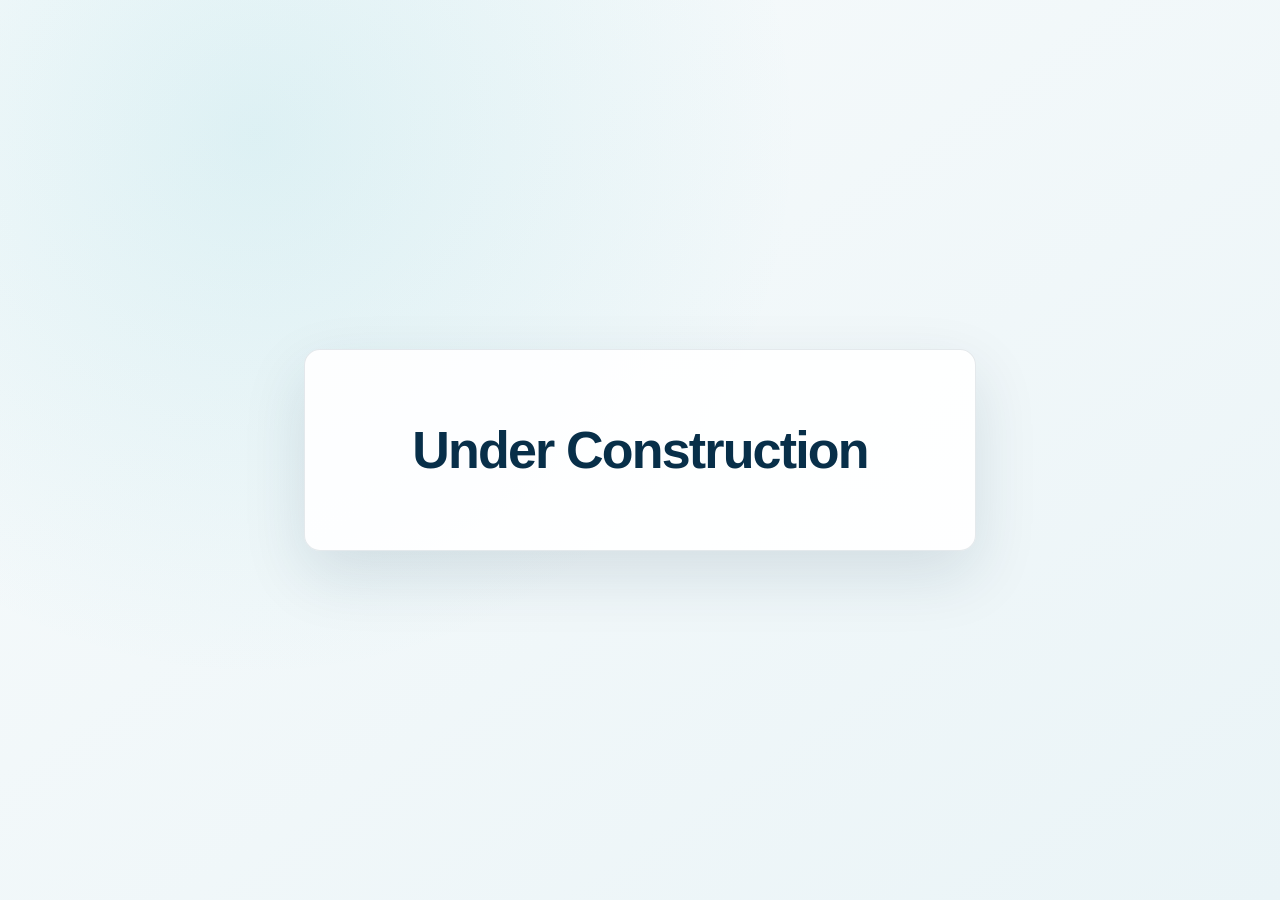
==== commit 9337ada5: "Simplify under construction page" ====
--- a/index.html
+++ b/index.html
@@ -4,7 +4,7 @@
   <meta charset="utf-8">
   <meta name="viewport" content="width=device-width, initial-scale=1">
   <meta name="robots" content="noindex, nofollow, noarchive">
-  <title>Under Construction | Essential Rheumatology</title>
+  <title>Under Construction</title>
   <style>
     :root {
       color-scheme: light;
@@ -38,13 +38,6 @@
       text-align: center;
     }
 
-    img {
-      display: block;
-      width: min(13rem, 70%);
-      height: auto;
-      margin: 0 auto 2rem;
-    }
-
     h1 {
       margin: 0;
       font-size: clamp(2rem, 7vw, 3.25rem);
@@ -52,19 +45,11 @@
       letter-spacing: -0.035em;
     }
 
-    p {
-      margin: 1rem 0 0;
-      color: #486476;
-      font-size: clamp(1rem, 3vw, 1.15rem);
-      line-height: 1.6;
-    }
   </style>
 </head>
 <body>
   <main>
-    <img src="images/logo-1.webp" alt="Essential Rheumatology">
-    <h1>Website Under Construction</h1>
-    <p>Please check back for future updates.</p>
+    <h1>Under Construction</h1>
   </main>
 </body>
 </html>
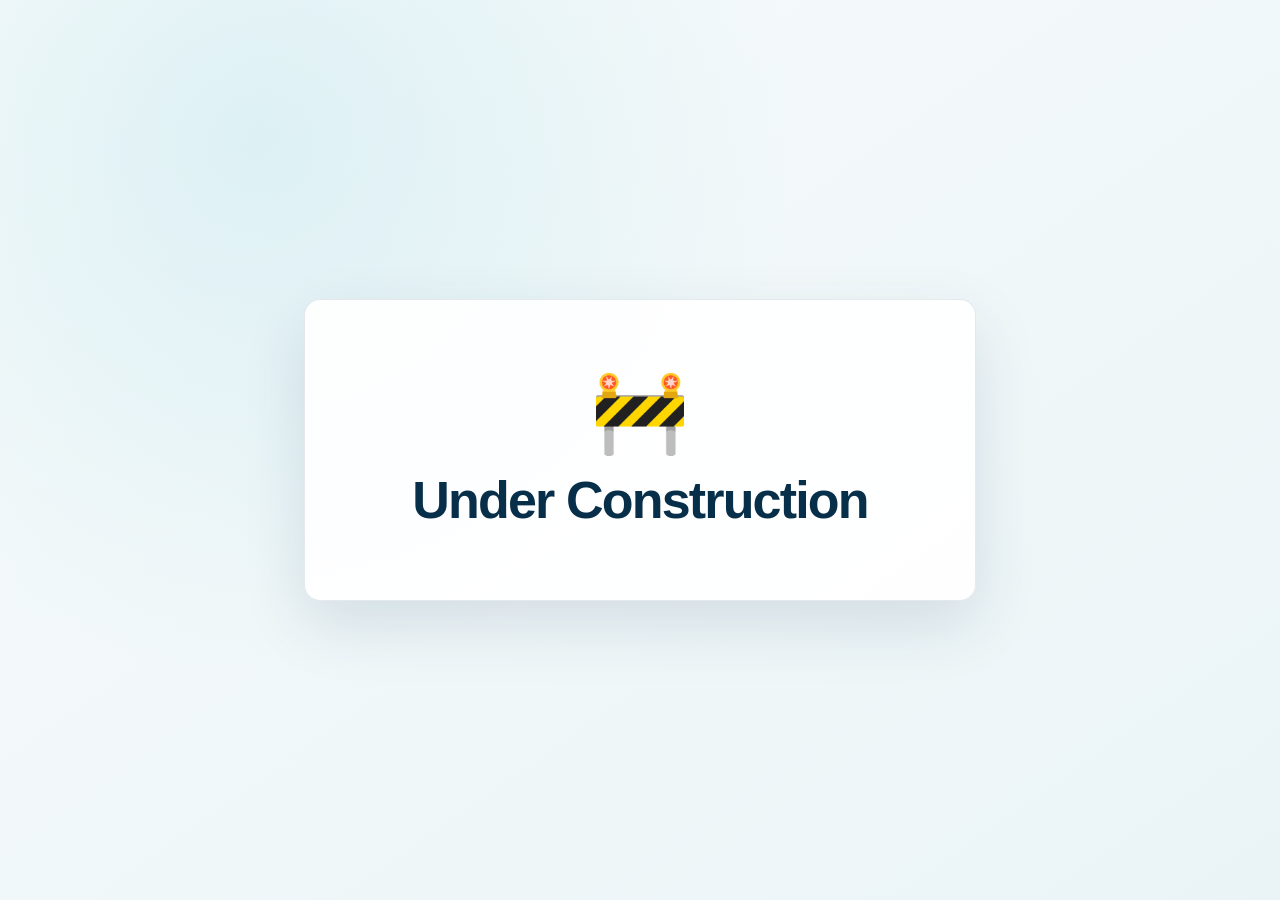
==== commit 135380c3: "Add construction icon to holding page" ====
--- a/index.html
+++ b/index.html
@@ -45,10 +45,18 @@
       letter-spacing: -0.035em;
     }
 
+    .construction-icon {
+      display: block;
+      margin-bottom: 1.25rem;
+      font-size: clamp(3rem, 10vw, 5rem);
+      line-height: 1;
+    }
+
   </style>
 </head>
 <body>
   <main>
+    <span class="construction-icon" aria-hidden="true">🚧</span>
     <h1>Under Construction</h1>
   </main>
 </body>
